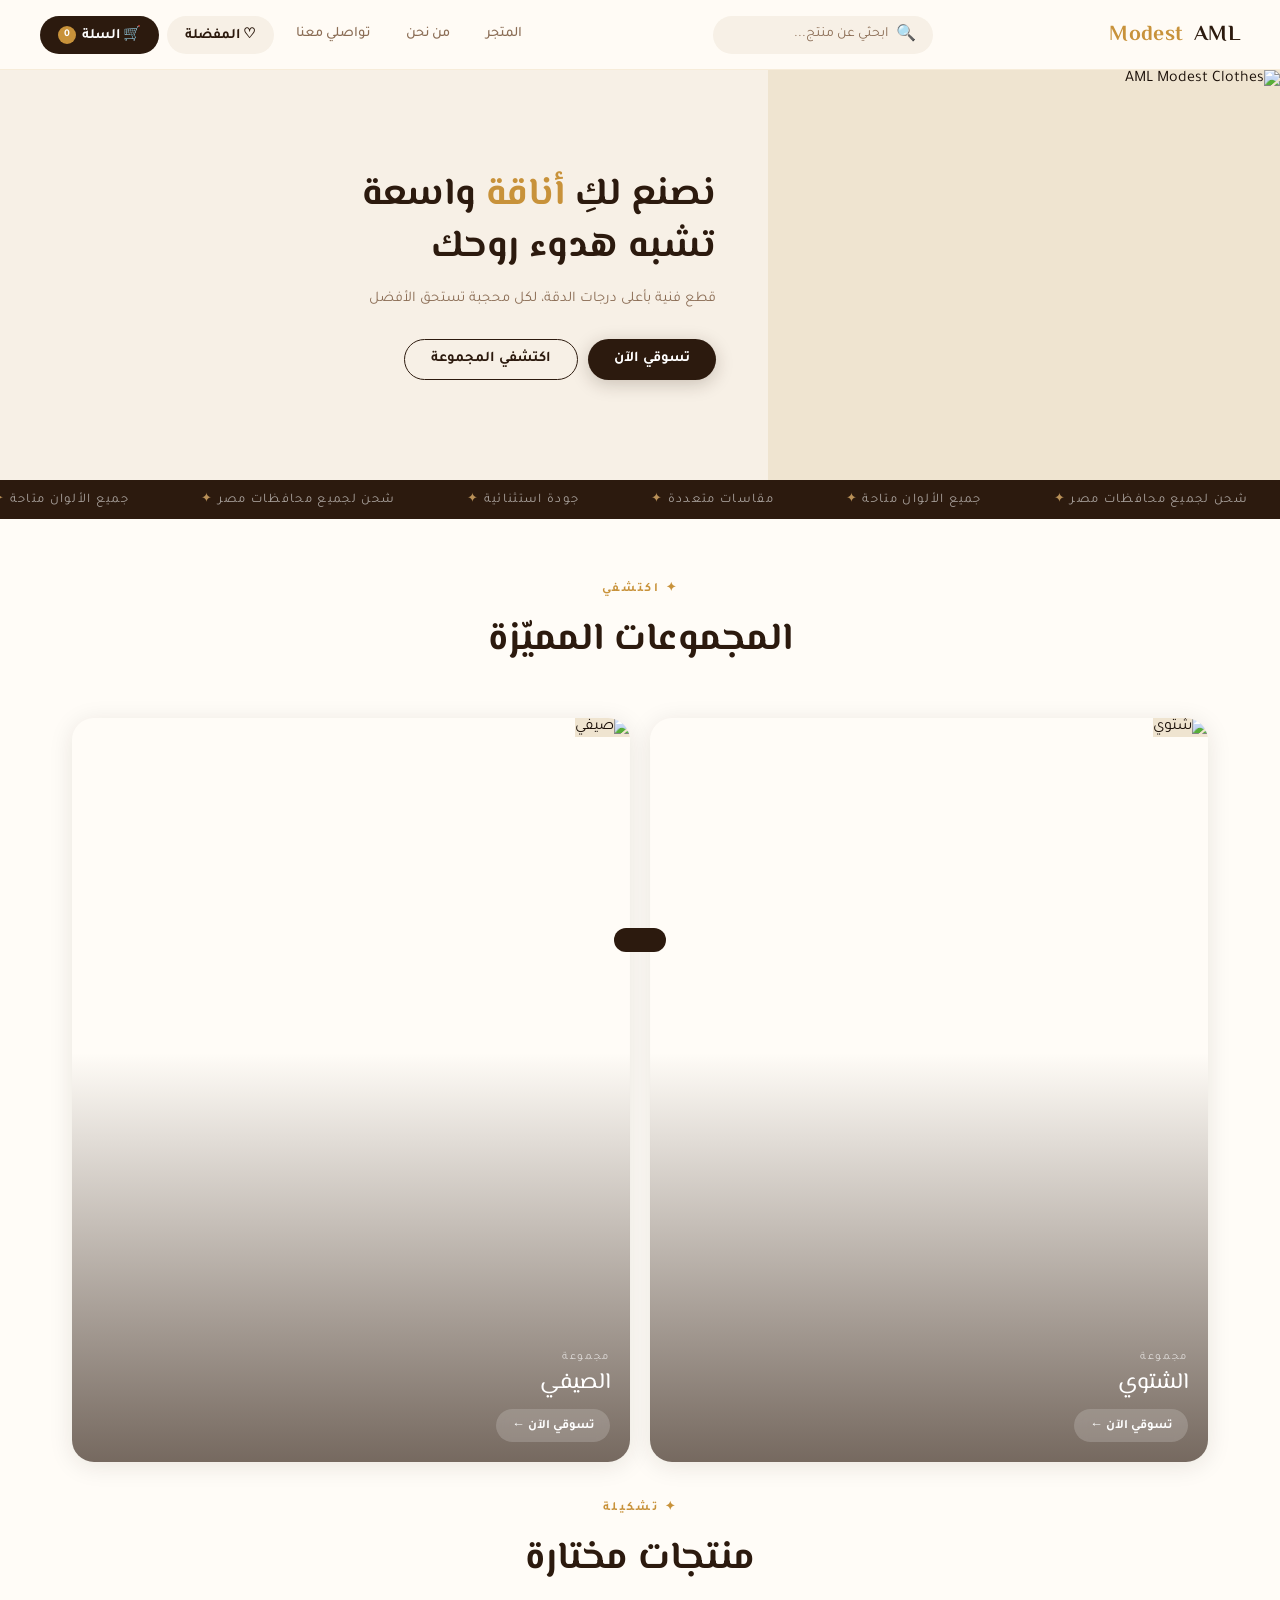
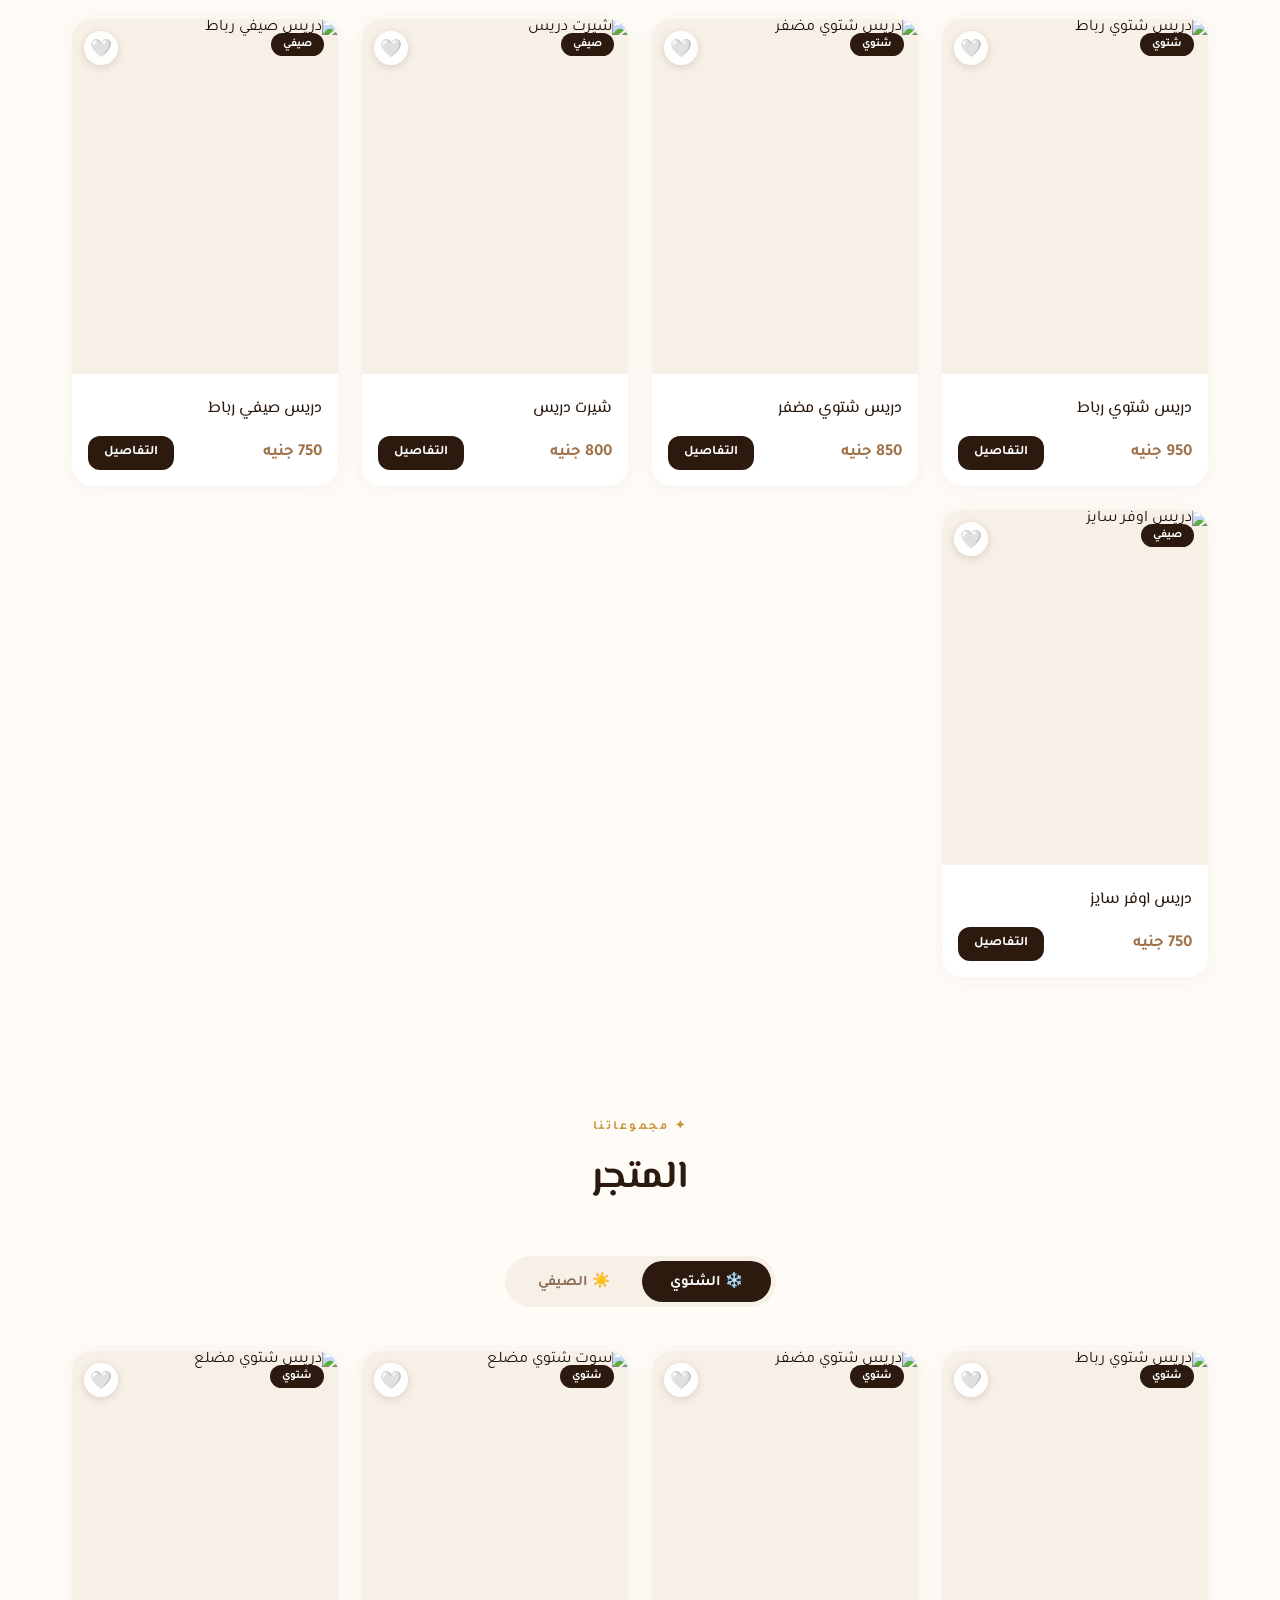
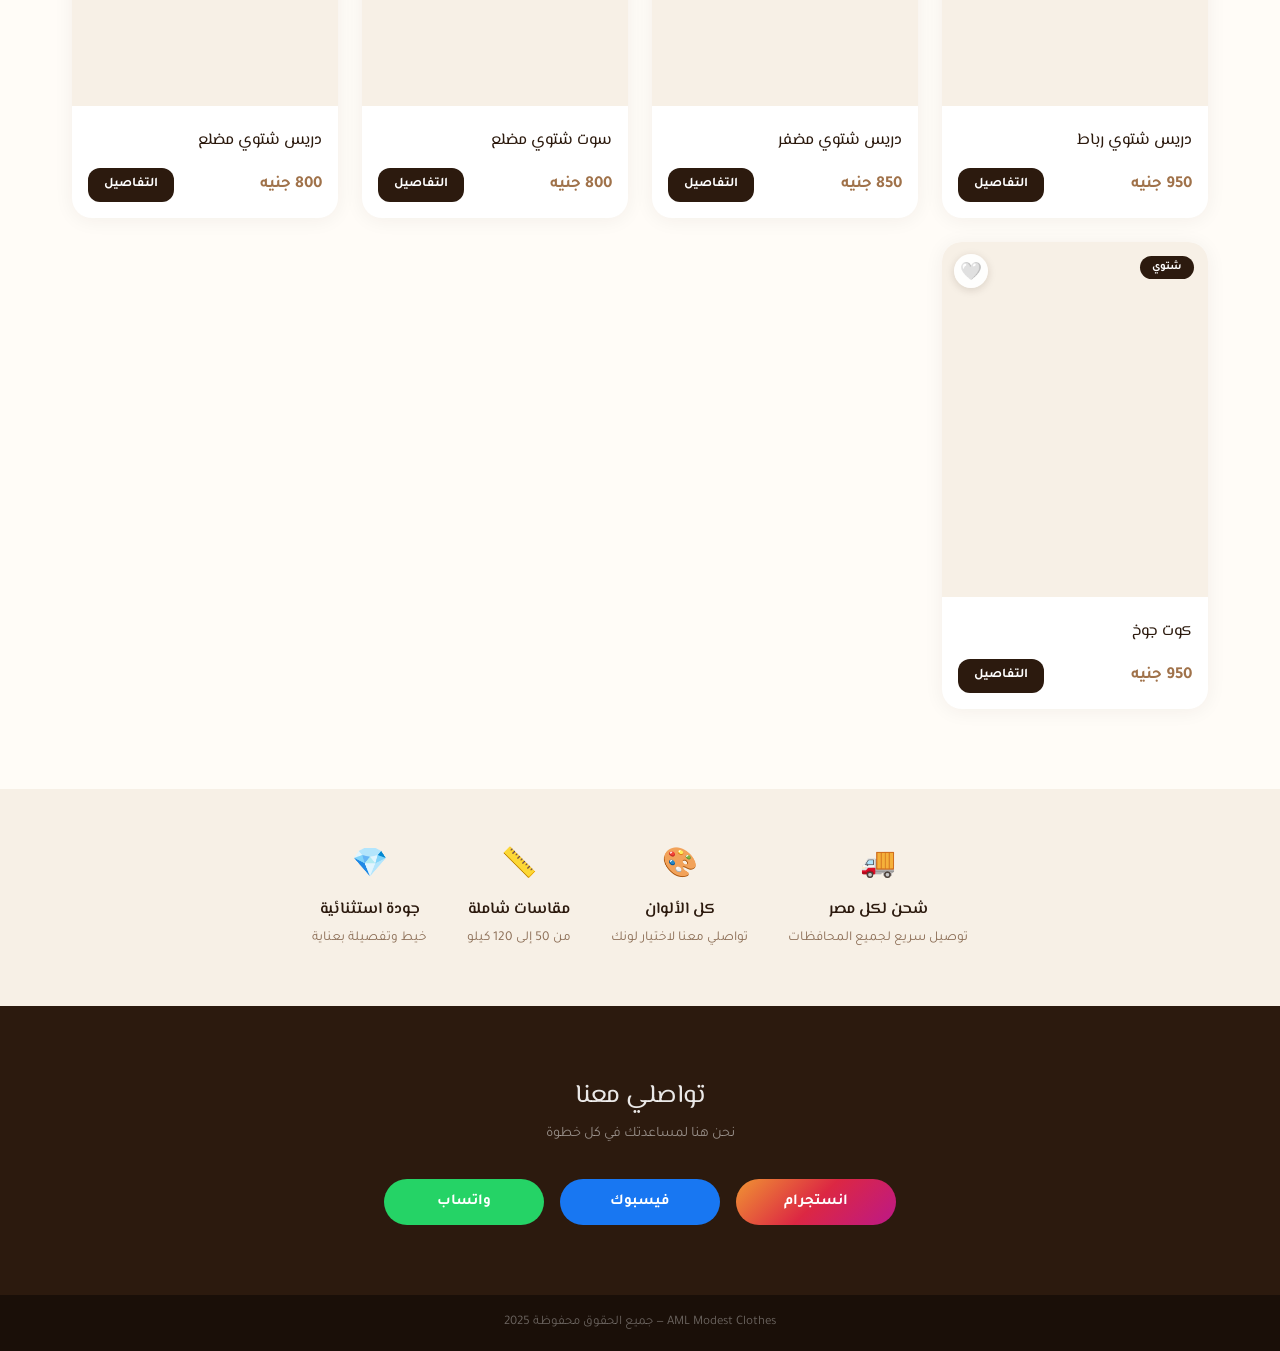
==== amlmodestclothes (6).html @ 3074b06a "Add search bar and dropdown functionality" ====
<!DOCTYPE html>
<html lang="ar" dir="rtl">
<head>
<meta charset="UTF-8">
<meta name="viewport" content="width=device-width, initial-scale=1.0">
<title>AML Modest Clothes</title>
<link rel="icon" type="image/png" href="https://drive.google.com/thumbnail?id=1NK3poi7l0jqFSfhk8sig490geYi3ak5J&sz=w64">
<link rel="preconnect" href="https://fonts.googleapis.com">
<link rel="preconnect" href="https://fonts.gstatic.com" crossorigin>
<link href="https://fonts.googleapis.com/css2?family=El+Messiri:wght@400;600;700&family=Tajawal:wght@300;400;500;700&display=swap" rel="stylesheet">
<style>
*{margin:0;padding:0;box-sizing:border-box}
:root{
  --sand:#F7F0E6;--sand2:#EFE4D0;--espresso:#2C1A0E;--coffee:#5C3A1E;--latte:#A0724A;--cream:#FFFCF7;
  --gold:#C8923A;--gold-light:#E8B870;--text:#1A0F08;--muted:#8B6D55;
}
html{scroll-behavior:smooth;font-size:16px}
body{font-family:'Tajawal',sans-serif;background:var(--cream);color:var(--text);overflow-x:hidden}

/* NAV */
nav{
  position:fixed;top:0;left:0;right:0;z-index:1000;
  display:flex;align-items:center;justify-content:space-between;
  padding:0 40px;height:70px;
  background:rgba(255,252,247,0.92);
  backdrop-filter:blur(16px);
  border-bottom:1px solid rgba(200,146,58,0.15);
  transition:all .3s;
}
.nav-logo{
  font-family:'El Messiri',sans-serif;font-size:1.35rem;font-weight:700;
  color:var(--espresso);letter-spacing:0.02em;cursor:pointer;
  display:flex;align-items:center;gap:10px;text-decoration:none;
}
.nav-logo span{color:var(--gold)}
.nav-links{display:flex;align-items:center;gap:8px}
.nav-link{
  background:none;border:none;font-family:'Tajawal',sans-serif;font-size:.9rem;
  color:var(--muted);padding:8px 14px;border-radius:30px;cursor:pointer;
  transition:all .25s;font-weight:500;
}
.nav-link:hover{background:var(--sand);color:var(--espresso)}
.nav-cart{
  display:flex;align-items:center;gap:6px;
  background:var(--espresso);color:white;
  border:none;padding:9px 18px;border-radius:30px;
  font-family:'Tajawal',sans-serif;font-size:.9rem;font-weight:600;cursor:pointer;
  transition:all .25s;position:relative;
}
.nav-cart:hover{background:var(--coffee)}
.cart-badge{
  background:var(--gold);color:white;
  width:18px;height:18px;border-radius:50%;
  font-size:.65rem;font-weight:700;
  display:flex;align-items:center;justify-content:center;
}

/* SEARCH BAR */
.nav-search{
  display:flex;align-items:center;
  background:var(--sand);
  border:1.5px solid transparent;
  border-radius:30px;
  padding:0 16px;
  height:38px;
  gap:8px;
  transition:all .25s;
  flex:0 0 220px;
}
.nav-search:focus-within{
  border-color:var(--latte);
  background:white;
  box-shadow:0 2px 12px rgba(44,26,14,.08);
}
.nav-search input{
  border:none;background:transparent;
  font-family:'Tajawal',sans-serif;font-size:.88rem;
  color:var(--text);outline:none;width:100%;
  direction:rtl;
}
.nav-search input::placeholder{color:var(--muted)}
.nav-search-icon{color:var(--muted);font-size:1rem;flex-shrink:0;cursor:pointer;transition:color .2s}
.nav-search:focus-within .nav-search-icon{color:var(--latte)}
.nav-search-clear{
  background:none;border:none;cursor:pointer;
  color:var(--muted);font-size:.85rem;padding:0;
  display:none;flex-shrink:0;
}
.nav-search-clear.show{display:block}

/* SEARCH RESULTS DROPDOWN */
.search-dropdown{
  position:fixed;
  top:70px;left:50%;
  transform:translateX(-50%);
  width:min(480px,90vw);
  background:white;
  border-radius:18px;
  box-shadow:0 8px 32px rgba(44,26,14,.15);
  z-index:999;
  overflow:hidden;
  display:none;
  border:1px solid var(--sand2);
}
.search-dropdown.show{display:block;animation:fadeUp .2s ease}
.search-results-list{max-height:360px;overflow-y:auto}
.search-result-item{
  display:flex;align-items:center;gap:14px;
  padding:12px 18px;cursor:pointer;
  transition:background .2s;border-bottom:1px solid var(--sand);
}
.search-result-item:last-child{border-bottom:none}
.search-result-item:hover{background:var(--sand)}
.search-result-img{
  width:48px;height:64px;object-fit:cover;
  border-radius:8px;flex-shrink:0;
  background:var(--sand2);
}
.search-result-name{font-weight:600;font-size:.9rem;color:var(--espresso);margin-bottom:3px}
.search-result-price{font-size:.82rem;color:var(--latte);font-weight:700}
.search-result-badge{font-size:.72rem;color:var(--muted)}
.search-no-results{
  padding:28px;text-align:center;
  color:var(--muted);font-size:.9rem;
}
.search-backdrop{
  position:fixed;inset:0;z-index:998;
  display:none;
}
.search-backdrop.show{display:block}

/* HERO */
.hero{
  padding-top:70px;
  display:grid;
  grid-template-columns:2fr 3fr;
  min-height:480px;
  position:relative;
  overflow:hidden;
  background:var(--sand);
}
.hero-overlay{display:none}
.hero-img-col{
  overflow:hidden;
}
.hero-img-col img{
  width:100%;
  height:100%;
  object-fit:cover;
  object-position:center 15%;
  display:block;
}
.hero-content{
  padding:44px 52px 44px 28px;
  display:flex;
  flex-direction:column;
  align-items:flex-start;
  justify-content:center;
}
.hero-label{display:none}
.hero-title{
  font-family:'El Messiri',sans-serif;
  font-size:clamp(1.6rem,3vw,2.7rem);
  color:var(--espresso);
  line-height:1.35;
  margin:0 0 14px;
  animation:fadeUp .9s ease .1s both;
  text-align:right;
}
.hero-title em{font-style:normal;color:var(--gold)}
.hero-sub{
  color:var(--muted);
  font-size:.92rem;
  margin:0 0 26px;
  line-height:1.75;
  animation:fadeUp 1s ease .2s both;
  text-align:right;
}
.hero-cta{
  display:flex;
  gap:10px;
  flex-wrap:wrap;
  animation:fadeUp 1s ease .3s both;
}
.btn-primary{
  background:var(--espresso);color:white;
  border:none;padding:11px 26px;border-radius:40px;
  font-family:'Tajawal',sans-serif;font-size:.92rem;font-weight:700;
  cursor:pointer;transition:all .3s;
  box-shadow:0 4px 18px rgba(44,26,14,.22);
}
.btn-primary:hover{background:var(--coffee);transform:translateY(-2px)}
.btn-outline{
  background:transparent;color:var(--espresso);
  border:1.5px solid var(--espresso);
  padding:11px 26px;border-radius:40px;
  font-family:'Tajawal',sans-serif;font-size:.92rem;font-weight:600;
  cursor:pointer;transition:all .3s;
}
.btn-outline:hover{background:var(--sand2);transform:translateY(-2px)}
.hero-stats{display:none}

/* MARQUEE */
.marquee-bar{
  background:var(--espresso);color:rgba(255,255,255,.8);
  padding:10px 0;font-size:.82rem;letter-spacing:.1em;overflow:hidden;
}
.marquee-track{display:flex;gap:0;white-space:nowrap;animation:marquee 22s linear infinite}
.marquee-item{padding:0 32px;opacity:.75}
.marquee-item span{color:var(--gold-light);margin-left:8px}
@keyframes marquee{from{transform:translateX(0)}to{transform:translateX(-50%)}}

/* SHOP SECTION */
.shop-section{max-width:1200px;margin:0 auto;padding:80px 32px}
.section-header{margin-bottom:48px;text-align:center}
.section-eyebrow{
  font-size:.78rem;letter-spacing:.2em;text-transform:uppercase;
  color:var(--gold);font-weight:600;margin-bottom:14px;display:block;
}
.section-title{
  font-family:'El Messiri',sans-serif;font-size:clamp(1.6rem,3vw,2.4rem);
  color:var(--espresso);
}

/* TABS */
.tabs-wrap{display:flex;justify-content:center;margin-bottom:44px}
.tabs{
  display:flex;background:var(--sand);border-radius:40px;
  padding:5px;gap:4px;
}
.tab-btn{
  padding:10px 28px;border:none;cursor:pointer;
  font-family:'Tajawal',sans-serif;font-size:.92rem;font-weight:600;
  background:transparent;color:var(--muted);
  border-radius:34px;transition:all .28s;
}
.tab-btn.active{background:var(--espresso);color:white}
.tab-btn:hover:not(.active){background:rgba(92,58,30,.1);color:var(--espresso)}
.tab-panel{display:none}
.tab-panel.active{display:block;animation:fadeUp .4s ease}

/* PRODUCT GRID */
.products-grid{display:grid;grid-template-columns:repeat(auto-fill,minmax(230px,1fr));gap:24px}

/* CARD */
.product-card{
  background:white;border-radius:20px;overflow:hidden;
  box-shadow:0 2px 20px rgba(44,26,14,.06);
  transition:all .35s;cursor:pointer;position:relative;
}
.product-card:hover{transform:translateY(-8px);box-shadow:0 16px 40px rgba(44,26,14,.14)}
.card-img-wrap{
  aspect-ratio:3/4;overflow:hidden;
  background:var(--sand);position:relative;
}
.card-img-wrap img{width:100%;height:100%;object-fit:cover;transition:transform .5s}
.product-card:hover .card-img-wrap img{transform:scale(1.06)}
.card-badge{
  position:absolute;top:14px;right:14px;
  background:var(--espresso);color:white;
  font-size:.7rem;padding:5px 12px;border-radius:20px;font-weight:600;
}
.wishlist-btn{
  position:absolute;top:12px;left:12px;
  width:34px;height:34px;border-radius:50%;
  background:rgba(255,255,255,.92);border:none;cursor:pointer;
  display:flex;align-items:center;justify-content:center;
  font-size:1.1rem;transition:all .2s;
  box-shadow:0 2px 8px rgba(44,26,14,.15);
}
.wishlist-btn:hover{background:white;transform:scale(1.12)}
.wishlist-btn.saved{background:#fff0f0;color:#e74c3c}
.wishlist-btn.saved::after{content:'❤️'}
.wishlist-btn:not(.saved)::after{content:'🤍'}
.card-body{padding:16px}
.card-name{
  font-family:'El Messiri',sans-serif;font-size:1rem;
  color:var(--espresso);margin-bottom:8px;min-height:2.4rem;
  display:flex;align-items:center;
}
.card-footer{display:flex;align-items:center;justify-content:space-between;margin-top:6px}
.card-price{font-weight:700;color:var(--latte);font-size:1.05rem}
.card-action{
  background:var(--espresso);color:white;border:none;
  padding:9px 16px;border-radius:12px;
  font-family:'Tajawal',sans-serif;font-size:.82rem;font-weight:600;
  cursor:pointer;transition:all .25s;
}
.card-action:hover{background:var(--coffee)}

/* FEATURE STRIP */
.features-strip{
  background:var(--sand);padding:56px 32px;
  display:flex;justify-content:center;flex-wrap:wrap;gap:40px;
}
.feature-item{text-align:center;max-width:200px}
.feature-icon{font-size:1.8rem;margin-bottom:12px}
.feature-name{
  font-family:'El Messiri',sans-serif;color:var(--espresso);
  font-size:1rem;margin-bottom:6px;font-weight:600;
}
.feature-desc{color:var(--muted);font-size:.85rem;line-height:1.6}

/* ABOUT */
.about-section{
  max-width:800px;margin:0 auto;padding:80px 32px;text-align:center;
}
.about-quote{
  font-family:'El Messiri',sans-serif;
  font-size:clamp(1.2rem,2.5vw,1.8rem);
  color:var(--espresso);line-height:1.7;
  margin-bottom:28px;
}
.about-quote em{color:var(--gold);font-style:normal}
.about-body{color:var(--muted);line-height:2;font-size:1rem;max-width:640px;margin:0 auto}

/* SOCIAL */
.social-section{
  background:var(--espresso);padding:70px 32px;text-align:center;
}
.social-title{
  font-family:'El Messiri',sans-serif;color:rgba(255,255,255,.9);
  font-size:1.6rem;margin-bottom:10px;
}
.social-sub{color:rgba(255,255,255,.5);font-size:.9rem;margin-bottom:36px}
.social-btns{display:flex;justify-content:center;gap:16px;flex-wrap:wrap}
.social-btn{
  display:flex;align-items:center;gap:10px;
  padding:14px 28px;border-radius:40px;
  text-decoration:none;font-family:'Tajawal',sans-serif;
  font-weight:600;font-size:.95rem;transition:all .28s;
  min-width:160px;justify-content:center;
}
.social-btn:hover{transform:translateY(-3px)}
.social-btn.ig{background:linear-gradient(135deg,#f09433,#dc2743,#bc1888);color:white}
.social-btn.fb{background:#1877F2;color:white}
.social-btn.wa{background:#25D366;color:white}
.social-btn img{width:24px;height:24px;border-radius:4px}

/* FOOTER */
footer{
  background:#1A0F08;color:rgba(255,255,255,.35);
  text-align:center;padding:20px;font-size:.82rem;
}

/* CART DRAWER */
.backdrop{
  position:fixed;inset:0;background:rgba(26,15,8,.45);
  z-index:1200;opacity:0;pointer-events:none;transition:opacity .3s;
}
.backdrop.open{opacity:1;pointer-events:all}
.cart-drawer{
  position:fixed;top:0;left:0;
  width:min(400px,100vw);height:100%;
  background:var(--cream);z-index:1300;
  transform:translateX(-100%);transition:transform .36s cubic-bezier(.4,0,.2,1);
  display:flex;flex-direction:column;
}
.cart-drawer.open{transform:translateX(0)}
.cart-head{
  padding:20px 22px 16px;
  border-bottom:1px solid var(--sand2);
  display:flex;align-items:center;justify-content:space-between;
}
.cart-head-title{font-family:'El Messiri',sans-serif;font-size:1.25rem;color:var(--espresso)}
.close-x{
  width:36px;height:36px;border-radius:50%;background:var(--sand);
  border:none;cursor:pointer;display:flex;align-items:center;justify-content:center;
  font-size:1.1rem;color:var(--muted);transition:background .2s;
}
.close-x:hover{background:var(--sand2)}
.cart-items-wrap{flex:1;overflow-y:auto;padding:16px 22px;display:flex;flex-direction:column;gap:14px}
.cart-empty-msg{text-align:center;color:var(--muted);padding:48px 0;font-size:.95rem}
.cart-item{display:flex;gap:12px;background:var(--sand);border-radius:14px;padding:12px;position:relative}
.cart-item img{width:62px;height:82px;object-fit:cover;border-radius:10px;flex-shrink:0}
.cart-item-name{font-size:.9rem;font-weight:600;color:var(--espresso);padding-left:18px}
.cart-item-size{font-size:.76rem;color:var(--muted);margin:3px 0}
.cart-item-price{font-size:.88rem;color:var(--latte);font-weight:700}
.qty-row{display:flex;align-items:center;gap:10px;margin-top:8px}
.q-btn{
  width:28px;height:28px;border-radius:8px;
  background:white;border:1px solid var(--sand2);
  cursor:pointer;font-size:1rem;font-weight:700;
  display:flex;align-items:center;justify-content:center;
  color:var(--espresso);transition:background .2s;
}
.q-btn:hover{background:var(--sand2)}
.rm-btn{
  position:absolute;top:10px;left:10px;
  background:none;border:none;cursor:pointer;
  color:var(--muted);font-size:1rem;padding:4px;
  transition:color .2s;
}
.rm-btn:hover{color:#c0392b}
.cart-foot{padding:20px 22px;border-top:1px solid var(--sand2);background:var(--cream)}
.cart-total-row{display:flex;justify-content:space-between;font-weight:700;font-size:1.05rem;color:var(--espresso);margin-bottom:14px}
.checkout-btn{
  width:100%;padding:14px;background:var(--espresso);color:white;
  border:none;border-radius:14px;font-family:'Tajawal',sans-serif;
  font-size:1rem;font-weight:700;cursor:pointer;transition:background .25s;
}
.checkout-btn:hover{background:var(--coffee)}

/* WISHLIST NAV BTN */
.nav-wish{
  display:flex;align-items:center;gap:6px;
  background:var(--sand);color:var(--espresso);
  border:none;padding:9px 18px;border-radius:30px;
  font-family:'Tajawal',sans-serif;font-size:.9rem;font-weight:600;cursor:pointer;
  transition:all .25s;position:relative;
}
.nav-wish:hover{background:var(--sand2)}
.wish-badge{
  background:#e74c3c;color:white;
  width:18px;height:18px;border-radius:50%;
  font-size:.65rem;font-weight:700;
  display:flex;align-items:center;justify-content:center;
  display:none;
}
.wish-badge.show{display:flex}

/* WISHLIST DRAWER */
.wish-drawer{
  position:fixed;top:0;right:0;
  width:min(400px,100vw);height:100%;
  background:var(--cream);z-index:1300;
  transform:translateX(100%);transition:transform .36s cubic-bezier(.4,0,.2,1);
  display:flex;flex-direction:column;
}
.wish-drawer.open{transform:translateX(0)}
.wish-head{
  padding:20px 22px 16px;
  border-bottom:1px solid var(--sand2);
  display:flex;align-items:center;justify-content:space-between;
}
.wish-head-title{font-family:'El Messiri',sans-serif;font-size:1.25rem;color:var(--espresso)}
.wish-items-wrap{flex:1;overflow-y:auto;padding:16px 22px;display:flex;flex-direction:column;gap:14px}
.wish-empty-msg{text-align:center;color:var(--muted);padding:48px 0;font-size:.95rem}
.wish-item{display:flex;gap:12px;background:var(--sand);border-radius:14px;padding:12px;position:relative;align-items:center}
.wish-item img{width:62px;height:82px;object-fit:cover;border-radius:10px;flex-shrink:0}
.wish-item-name{font-size:.9rem;font-weight:600;color:var(--espresso);margin-bottom:4px}
.wish-item-price{font-size:.88rem;color:var(--latte);font-weight:700;margin-bottom:8px}
.wish-item-add{
  background:var(--espresso);color:white;border:none;
  padding:7px 14px;border-radius:10px;
  font-family:'Tajawal',sans-serif;font-size:.8rem;font-weight:600;cursor:pointer;
  transition:background .2s;
}
.wish-item-add:hover{background:var(--coffee)}
.wish-rm{
  position:absolute;top:10px;left:10px;
  background:none;border:none;cursor:pointer;
  color:var(--muted);font-size:1rem;padding:4px;transition:color .2s;
}
.wish-rm:hover{color:#c0392b}

/* DETAIL PAGE */
.detail-page{background:var(--cream);min-height:100vh;padding-top:70px}
.detail-back{
  display:inline-flex;align-items:center;gap:6px;
  margin:24px 32px 0;
  background:var(--sand);border:none;cursor:pointer;
  color:var(--espresso);font-family:'Tajawal',sans-serif;
  font-size:.92rem;font-weight:600;padding:10px 20px;
  border-radius:24px;transition:background .2s;
}
.detail-back:hover{background:var(--sand2)}
.detail-body{
  max-width:980px;margin:0 auto;
  padding:30px 32px 60px;
  display:grid;grid-template-columns:1fr 1fr;gap:50px;align-items:start;
}
.detail-img{
  aspect-ratio:3/4;border-radius:24px;overflow:hidden;
  background:var(--sand);box-shadow:0 8px 40px rgba(44,26,14,.12);
}
.detail-img img{width:100%;height:100%;object-fit:cover}
.detail-name{font-family:'El Messiri',sans-serif;font-size:2rem;color:var(--espresso);margin-bottom:8px}
.detail-price{font-size:1.5rem;font-weight:700;color:var(--latte);margin-bottom:28px}
.detail-label{font-family:'El Messiri',sans-serif;font-size:.95rem;color:var(--espresso);margin-bottom:12px;padding-bottom:8px;border-bottom:1px solid var(--sand2)}
.sizes-row{display:flex;gap:10px;flex-wrap:wrap;margin-bottom:20px}
.size-btn{
  flex:1;min-width:95px;background:white;border:2px solid var(--sand2);
  border-radius:14px;padding:12px 10px;cursor:pointer;
  font-family:'Tajawal',sans-serif;transition:all .25s;text-align:center;
}
.size-btn:hover{border-color:var(--latte);background:var(--sand)}
.size-btn.selected{border-color:var(--espresso);background:var(--sand)}
.size-tag{
  display:block;font-weight:700;font-size:.88rem;color:var(--espresso);
  background:var(--sand);border-radius:8px;padding:4px 10px;margin-bottom:6px;
  transition:all .2s;
}
.size-btn.selected .size-tag{background:var(--espresso);color:white}
.size-desc{font-size:.78rem;color:var(--muted)}
.colors-note{background:var(--sand);border-radius:14px;padding:16px;color:var(--muted);font-size:.9rem;line-height:1.7;margin-bottom:20px}
.colors-note a{color:var(--latte);font-weight:600;text-decoration:none}
.add-btn{
  width:100%;padding:15px;background:var(--espresso);color:white;
  border:none;border-radius:16px;font-family:'Tajawal',sans-serif;
  font-size:1.05rem;font-weight:700;cursor:pointer;transition:all .3s;
}
.add-btn:hover{background:var(--coffee);transform:translateY(-2px)}
.size-req{color:#c0392b;font-size:.82rem;margin-top:-12px;margin-bottom:14px;display:none}
.size-req.show{display:block}

/* MODALS */
.modal-bg{
  position:fixed;inset:0;background:rgba(26,15,8,.55);
  z-index:1400;display:flex;align-items:center;justify-content:center;
  opacity:0;pointer-events:none;transition:opacity .3s;
}
.modal-bg.open{opacity:1;pointer-events:all}
.modal-box{
  background:var(--cream);border-radius:24px;padding:30px 26px;
  width:min(440px,92vw);max-height:90vh;overflow-y:auto;
  transform:translateY(24px);transition:transform .3s;text-align:center;
}
.modal-bg.open .modal-box{transform:translateY(0)}
.modal-title{font-family:'El Messiri',sans-serif;font-size:1.35rem;color:var(--espresso);margin-bottom:6px}
.modal-sub{color:var(--muted);font-size:.87rem;margin-bottom:22px}
.field-group{display:flex;flex-direction:column;gap:4px;text-align:right;margin-bottom:12px}
.field-label{font-size:.85rem;font-weight:600;color:var(--text)}
.req{color:#c0392b}
.opt{color:var(--muted);font-weight:400;font-size:.76rem}
.field-input{
  padding:10px 14px;border:1.5px solid var(--sand2);
  border-radius:12px;font-family:'Tajawal',sans-serif;
  font-size:.93rem;color:var(--text);background:white;
  outline:none;transition:border-color .2s;width:100%;
}
.field-input:focus{border-color:var(--latte)}
.field-input.err{border-color:#c0392b}
.field-err{color:#c0392b;font-size:.75rem;display:none}
.field-err.show{display:block}
.field-textarea{resize:vertical;min-height:68px}
.next-btn,.platform-btn{
  width:100%;padding:13px;background:var(--espresso);color:white;
  border:none;border-radius:13px;font-family:'Tajawal',sans-serif;
  font-size:.95rem;font-weight:700;cursor:pointer;transition:background .25s;margin-top:8px;
}
.next-btn:hover,.platform-btn:hover{background:var(--coffee)}
.back-btn{
  background:none;border:none;color:var(--latte);cursor:pointer;
  font-family:'Tajawal',sans-serif;font-size:.88rem;font-weight:600;
  padding:0 0 12px;display:flex;align-items:center;gap:4px;
}
.cancel-btn{
  background:none;border:none;color:var(--muted);cursor:pointer;
  font-family:'Tajawal',sans-serif;font-size:.88rem;padding:6px;margin-top:10px;
  display:block;margin-left:auto;margin-right:auto;
}
.platform-btn{
  display:flex;align-items:center;gap:14px;
  text-align:right;padding:15px 18px;border-radius:16px;
  margin-bottom:12px;
}
.platform-btn.wa{background:#25D366}
.platform-btn.ig{background:linear-gradient(135deg,#f09433,#e6683c,#dc2743,#cc2366,#bc1888)}
.platform-btn img{width:30px;height:30px;border-radius:6px;flex-shrink:0}
.platform-btn-label{font-size:1rem;font-weight:700}
.platform-btn-desc{font-size:.7rem;opacity:.88;font-weight:400}

/* SUCCESS */
.success-screen{
  position:fixed;inset:0;background:rgba(44,26,14,.88);
  z-index:1500;display:flex;align-items:center;justify-content:center;
  opacity:0;pointer-events:none;transition:opacity .4s;
}
.success-screen.show{opacity:1;pointer-events:all}
.success-card{
  background:var(--cream);border-radius:24px;
  padding:44px 32px;max-width:420px;width:90%;text-align:center;
}
.success-card h2{
  font-family:'El Messiri',sans-serif;font-size:1.3rem;
  color:var(--espresso);line-height:1.7;margin-bottom:16px;
}
.success-prog{height:4px;background:var(--sand2);border-radius:4px;overflow:hidden}
.success-fill{height:100%;background:var(--espresso);animation:shrink 5s linear forwards}
@keyframes shrink{from{width:100%}to{width:0}}

/* SIZE WARN */
.size-warn-box{max-width:320px;padding:34px 24px}

/* TOAST */
.toast{
  position:fixed;bottom:28px;left:50%;
  transform:translateX(-50%) translateY(80px);
  background:var(--espresso);color:white;
  padding:12px 26px;border-radius:40px;font-size:.88rem;
  z-index:2000;transition:transform .3s;white-space:nowrap;
}
.toast.show{transform:translateX(-50%) translateY(0)}

/* IG MODAL */
.ig-confirm{max-width:380px;padding:32px 24px}
.ig-go-btn{
  display:flex;align-items:center;justify-content:center;gap:10px;
  padding:14px 20px;margin-bottom:10px;
  background:linear-gradient(135deg,#f09433,#e6683c,#dc2743,#cc2366,#bc1888);
  color:white;border-radius:16px;text-decoration:none;
  font-family:'Tajawal',sans-serif;font-weight:700;font-size:.98rem;
}
.ig-go-btn img{width:24px;height:24px;border-radius:4px}

/* FEATURED COLLECTIONS */
.featured-section{max-width:1200px;margin:0 auto;padding:60px 32px 36px}
.featured-grid{display:grid;grid-template-columns:1fr 1fr;gap:20px;margin-top:30px}
.feat-card{
  position:relative;border-radius:22px;overflow:hidden;
  aspect-ratio:3/4;cursor:pointer;
  box-shadow:0 4px 24px rgba(44,26,14,.10);
  transition:transform .35s,box-shadow .35s;
}
.feat-card:hover{transform:translateY(-6px);box-shadow:0 14px 40px rgba(44,26,14,.18)}
.feat-card img{width:100%;height:100%;object-fit:cover;object-position:top;transition:transform .5s}
.feat-card:hover img{transform:scale(1.04)}
.feat-card-overlay{
  position:absolute;inset:0;
  background:linear-gradient(to top,rgba(44,26,14,.65) 0%,transparent 55%);
}
.feat-card-body{position:absolute;bottom:0;right:0;left:0;padding:20px 20px}
.feat-card-sub{font-size:.7rem;letter-spacing:.15em;text-transform:uppercase;color:rgba(255,255,255,.7);margin-bottom:4px}
.feat-card-name{font-family:'El Messiri',sans-serif;font-size:1.4rem;color:white;margin-bottom:12px;line-height:1.3}
.feat-card-btn{
  display:inline-flex;align-items:center;gap:6px;
  background:rgba(255,255,255,.18);color:white;
  padding:7px 16px;border-radius:30px;
  font-family:'Tajawal',sans-serif;font-size:.8rem;font-weight:600;
  cursor:pointer;transition:background .25s;backdrop-filter:blur(6px);border:none;
}
.feat-card-btn:hover{background:rgba(255,255,255,.32)}

/* MIXED PRODUCTS STRIP */
.mixed-section{max-width:1200px;margin:0 auto;padding:0 32px 60px}

/* SIZES — vertical, bigger font */
.sizes-row{display:flex;flex-direction:column;gap:10px;margin-bottom:20px}
.size-btn{
  width:100%;background:white;border:2px solid var(--sand2);
  border-radius:14px;padding:14px 18px;cursor:pointer;
  font-family:'Tajawal',sans-serif;transition:all .25s;
  display:flex;align-items:center;gap:16px;
}
.size-btn:hover{border-color:var(--latte);background:var(--sand)}
.size-btn.selected{border-color:var(--espresso);background:var(--sand)}
.size-tag{
  font-weight:700;font-size:1rem;color:var(--espresso);
  background:var(--sand);border-radius:8px;padding:5px 14px;
  transition:all .2s;white-space:nowrap;flex-shrink:0;
}
.size-btn.selected .size-tag{background:var(--espresso);color:white}
.size-desc{font-size:.9rem;color:var(--muted)}

/* ANIMATIONS */
@keyframes fadeUp{from{opacity:0;transform:translateY(20px)}to{opacity:1;transform:translateY(0)}}

/* RESPONSIVE */
@media(max-width:700px){
  /* NAV */
  nav{padding:0 14px;height:60px}
  .nav-logo{font-size:1.1rem}
  .nav-logo img{height:30px}
  nav .nav-link:not(.nav-cart):not(.nav-wish){display:none}
  .nav-wish{padding:7px 12px;font-size:.82rem}
  .nav-cart{padding:7px 12px;font-size:.82rem}
  .nav-search{flex:0 0 130px;height:34px;padding:0 10px}
  .nav-search input{font-size:.82rem}
  .search-dropdown{top:60px}

  /* HERO mobile */
  .hero{
    grid-template-columns:4fr 5fr;
    min-height:180px;
    padding-top:60px;
  }
  .hero-content{
    padding:14px 16px 14px 8px;
  }
  .hero-title{font-size:1rem;margin-bottom:6px}
  .hero-sub{font-size:.75rem;margin-bottom:10px}
  .hero-cta{flex-direction:column;gap:6px}
  .btn-primary,.btn-outline{padding:8px 12px;font-size:.78rem;width:100%;text-align:center}

  /* FEATURED */
  .featured-section{padding:40px 14px 24px}
  .featured-grid{grid-template-columns:1fr 1fr;gap:10px}
  .feat-card{aspect-ratio:3/4;border-radius:14px}
  .feat-card-name{font-size:1rem;margin-bottom:6px}
  .feat-card-body{padding:12px 12px}
  .feat-card-btn{padding:6px 12px;font-size:.75rem}

  /* MIXED + SHOP */
  .mixed-section{padding:0 14px 40px}
  .shop-section{padding:40px 14px}
  .products-grid{grid-template-columns:repeat(2,1fr);gap:10px}
  .product-card{border-radius:14px}
  .card-body{padding:10px}
  .card-name{font-size:.88rem;min-height:2rem}
  .card-price{font-size:.88rem}
  .card-action{padding:7px 10px;font-size:.78rem;border-radius:10px}

  /* SECTIONS */
  .section-header{margin-bottom:28px}
  .section-title{font-size:1.4rem}
  .tabs-wrap{margin-bottom:28px}
  .tab-btn{padding:9px 18px;font-size:.85rem}

  /* FEATURES STRIP */
  .features-strip{padding:32px 16px;gap:24px;display:grid;grid-template-columns:1fr 1fr}
  .feature-item{max-width:none}

  /* DETAIL PAGE */
  .detail-body{grid-template-columns:1fr;gap:22px;padding:16px 14px 40px}
  .detail-back{margin:16px 14px 0;font-size:.85rem}
  .detail-name{font-size:1.5rem}
  .detail-price{font-size:1.2rem;margin-bottom:20px}
  .size-tag{font-size:.9rem}
  .size-desc{font-size:.82rem}

  /* SOCIAL */
  .social-section{padding:50px 16px}
  .social-btns{flex-direction:column;align-items:center}
  .social-btn{width:100%;max-width:270px}

  /* ABOUT */
  .about-section{padding:40px 16px}
  .about-box{padding:24px 18px}
}

/* PAGE SYSTEM */
.page{display:none}
.page.active{display:block;animation:fadeUp .35s ease}
</style>
</head>
<body>

<nav id="navbar">
  <a class="nav-logo" onclick="goHome()" style="cursor:pointer">
    <img src="https://drive.google.com/thumbnail?id=1NK3poi7l0jqFSfhk8sig490geYi3ak5J&sz=w60" alt="AML" style="height:36px;width:auto" onerror="this.style.display='none'">
    AML <span>Modest</span>
  </a>
  <div class="nav-search">
    <span class="nav-search-icon">🔍</span>
    <input type="text" id="searchInput" placeholder="ابحثي عن منتج..." oninput="handleSearch(this.value)" onfocus="showDropdown()" autocomplete="off">
    <button class="nav-search-clear" id="searchClear" onclick="clearSearch()">✕</button>
  </div>
  <div class="nav-links">
    <button class="nav-link" onclick="goHome()">المتجر</button>
    <button class="nav-link" onclick="showAbout()">من نحن</button>
    <button class="nav-link" onclick="goHome();setTimeout(()=>document.getElementById('social').scrollIntoView({behavior:'smooth'}),120)">تواصلي معنا</button>
    <button class="nav-wish" onclick="openWishlist()">
      ♡ المفضلة <span class="wish-badge" id="wishCount">0</span>
    </button>
    <button class="nav-cart nav-link" onclick="openCart()">
      🛒 السلة <span class="cart-badge" id="cartCount">0</span>
    </button>
  </div>
</nav>

<!-- SEARCH DROPDOWN -->
<div class="search-backdrop" id="searchBackdrop" onclick="closeSearch()"></div>
<div class="search-dropdown" id="searchDropdown">
  <div class="search-results-list" id="searchResults"></div>
</div>

<!-- HOME PAGE -->
<div class="page active" id="page-home">
  <section class="hero">
    <div class="hero-img-col">
      <img src="https://drive.google.com/thumbnail?id=1VWVhwl0YT7M7yd7K0vN0_SryXnsCldYG&sz=w800" alt="AML Modest Clothes" onerror="this.style.background='var(--sand2)'">
    </div>
    <div class="hero-content">
      <h1 class="hero-title">نصنع لكِ <em>أناقة</em> واسعة<br>تشبه هدوء روحك</h1>
      <p class="hero-sub">قطع فنية بأعلى درجات الدقة، لكل محجبة تستحق الأفضل</p>
      <div class="hero-cta">
        <button class="btn-primary" onclick="document.getElementById('shop').scrollIntoView({behavior:'smooth'})">تسوقي الآن</button>
        <button class="btn-outline" onclick="showAbout()">اكتشفي المجموعة</button>
      </div>
    </div>
  </section>

  <div class="marquee-bar">
    <div class="marquee-track">
      <span class="marquee-item">شحن لجميع محافظات مصر <span>✦</span></span>
      <span class="marquee-item">جميع الألوان متاحة <span>✦</span></span>
      <span class="marquee-item">مقاسات متعددة <span>✦</span></span>
      <span class="marquee-item">جودة استثنائية <span>✦</span></span>
      <span class="marquee-item">شحن لجميع محافظات مصر <span>✦</span></span>
      <span class="marquee-item">جميع الألوان متاحة <span>✦</span></span>
      <span class="marquee-item">مقاسات متعددة <span>✦</span></span>
      <span class="marquee-item">جودة استثنائية <span>✦</span></span>
    </div>
  </div>

  <!-- FEATURED COLLECTIONS -->
  <section class="featured-section">
    <div class="section-header">
      <span class="section-eyebrow">✦ اكتشفي</span>
      <h2 class="section-title">المجموعات المميّزة</h2>
    </div>
    <div class="featured-grid">
      <div class="feat-card" onclick="switchTab('winter',document.querySelector('.tab-btn'));document.getElementById('shop').scrollIntoView({behavior:'smooth'})">
        <img src="https://drive.google.com/thumbnail?id=1fHu0Bm3Eu3A4GdeFJxgvlX-TesGRqOIP&sz=w800" alt="شتوي" onerror="this.style.background='var(--sand2)'">
        <div class="feat-card-overlay"></div>
        <div class="feat-card-body">
          <p class="feat-card-sub">مجموعة</p>
          <p class="feat-card-name">الشتوي</p>
          <button class="feat-card-btn">تسوقي الآن ←</button>
        </div>
      </div>
      <div class="feat-card" onclick="switchTabByName('summer');document.getElementById('shop').scrollIntoView({behavior:'smooth'})">
        <img src="https://drive.google.com/thumbnail?id=1WJ4y_l7qRyiMMsMnhiWXZRahMuFF_j3R&sz=w800" alt="صيفي" onerror="this.style.background='var(--sand2)'">
        <div class="feat-card-overlay"></div>
        <div class="feat-card-body">
          <p class="feat-card-sub">مجموعة</p>
          <p class="feat-card-name">الصيفي</p>
          <button class="feat-card-btn">تسوقي الآن ←</button>
        </div>
      </div>
    </div>
  </section>

  <!-- MIXED PRODUCTS STRIP -->
  <section class="mixed-section">
    <div class="section-header" style="margin-bottom:30px">
      <span class="section-eyebrow">✦ تشكيلة</span>
      <h2 class="section-title">منتجات مختارة</h2>
    </div>
    <div class="products-grid" id="grid-mixed"></div>
  </section>

  <!-- FULL SHOP -->
  <section class="shop-section" id="shop">
    <div class="section-header">
      <span class="section-eyebrow">✦ مجموعاتنا</span>
      <h2 class="section-title">المتجر</h2>
    </div>
    <div class="tabs-wrap">
      <div class="tabs">
        <button class="tab-btn active" onclick="switchTab('winter',this)">❄️ الشتوي</button>
        <button class="tab-btn" onclick="switchTab('summer',this)">☀️ الصيفي</button>
      </div>
    </div>
    <div class="tab-panel active" id="tab-winter">
      <div class="products-grid" id="grid-winter"></div>
    </div>
    <div class="tab-panel" id="tab-summer">
      <div class="products-grid" id="grid-summer"></div>
    </div>
  </section>

  <div class="features-strip">
    <div class="feature-item"><div class="feature-icon">🚚</div><div class="feature-name">شحن لكل مصر</div><div class="feature-desc">توصيل سريع لجميع المحافظات</div></div>
    <div class="feature-item"><div class="feature-icon">🎨</div><div class="feature-name">كل الألوان</div><div class="feature-desc">تواصلي معنا لاختيار لونك</div></div>
    <div class="feature-item"><div class="feature-icon">📏</div><div class="feature-name">مقاسات شاملة</div><div class="feature-desc">من 50 إلى 120 كيلو</div></div>
    <div class="feature-item"><div class="feature-icon">💎</div><div class="feature-name">جودة استثنائية</div><div class="feature-desc">خيط وتفصيلة بعناية</div></div>
  </div>

  <section id="social" class="social-section">
    <p class="social-title">تواصلي معنا</p>
    <p class="social-sub">نحن هنا لمساعدتك في كل خطوة</p>
    <div class="social-btns">
      <a class="social-btn ig" href="https://www.instagram.com/byaml_eg?hl=ar" target="_blank">
        <img src="https://drive.google.com/thumbnail?id=1TDVY3iGAIlqFErhMLyP5zKw4k94P54gx&sz=w60" alt="" onerror="this.style.display='none'"> انستجرام
      </a>
      <a class="social-btn fb" href="https://www.facebook.com/profile.php?id=61560907025097" target="_blank">
        <img src="https://drive.google.com/thumbnail?id=1FNudTNv7Bnc4KAqwPgo7QCBdTNx4ci4Q&sz=w60" alt="" onerror="this.style.display='none'"> فيسبوك
      </a>
      <a class="social-btn wa" href="https://wa.me/201211523707" target="_blank">
        <img src="https://drive.google.com/thumbnail?id=1J-M5eYusdkO13sSjNn3l_cNwfzSMLOUF&sz=w60" alt="" onerror="this.style.display='none'"> واتساب
      </a>
    </div>
  </section>
  <footer><p>AML Modest Clothes — جميع الحقوق محفوظة 2025</p></footer>
</div>

<!-- ABOUT PAGE -->
<div class="page" id="page-about">
  <div style="padding-top:70px">
    <section class="about-section">
      <span class="section-eyebrow" style="display:block;margin-bottom:20px">✦ قصتنا</span>
      <p class="about-quote">مرحباً بكِ في عالم <em>"أمل"</em><br>حيث الأناقة تحتفي بالاحتشام</p>
      <p class="about-body">في براند "أمل"، نؤمن أن الأزياء ليست مجرد قطع ملابس نرتديها، بل هي تعبير عن الهوية وقصة شغف نرويها بكل حب وتفانٍ. نقدم قطعاً فنية صُنعت بأعلى درجات الدقة، حيث نعتني بكل خيط وكل تفصيلة.<br><br>علاقتنا بكِ لا تنتهي عند الشراء، بل تبدأ من هناك. نحن معكِ في كل خطوة، نتابع طلبكِ بدقة، ونحرص على أن تصلكِ قطعتكِ كما تمنيتِها تماماً.<br><br><strong style="color:var(--espresso)">شكراً لاختياركِ "أمل".. شكراً لكونكِ جزءاً من حكايتنا.</strong></p>
    </section>
    <section class="social-section">
      <p class="social-title">تواصلي معنا</p>
      <p class="social-sub">نحن هنا لمساعدتك</p>
      <div class="social-btns">
        <a class="social-btn ig" href="https://www.instagram.com/byaml_eg?hl=ar" target="_blank"><img src="https://drive.google.com/thumbnail?id=1TDVY3iGAIlqFErhMLyP5zKw4k94P54gx&sz=w60" alt="" onerror="this.style.display='none'"> انستجرام</a>
        <a class="social-btn fb" href="https://www.facebook.com/profile.php?id=61560907025097" target="_blank"><img src="https://drive.google.com/thumbnail?id=1FNudTNv7Bnc4KAqwPgo7QCBdTNx4ci4Q&sz=w60" alt="" onerror="this.style.display='none'"> فيسبوك</a>
        <a class="social-btn wa" href="https://wa.me/201211523707" target="_blank"><img src="https://drive.google.com/thumbnail?id=1J-M5eYusdkO13sSjNn3l_cNwfzSMLOUF&sz=w60" alt="" onerror="this.style.display='none'"> واتساب</a>
      </div>
    </section>
    <footer><p>AML Modest Clothes — جميع الحقوق محفوظة 2025</p></footer>
  </div>
</div>

<!-- DETAIL PAGE -->
<div class="page" id="page-detail">
  <div class="detail-page">
    <button class="detail-back" onclick="goHome()">← العودة للمتجر</button>
    <div class="detail-body">
      <div class="detail-img"><img id="d-img" src="" alt=""></div>
      <div>
        <h1 class="detail-name" id="d-name"></h1>
        <p class="detail-price" id="d-price"></p>
        <p class="detail-label">📏 اختاري مقاسك</p>
        <div class="sizes-row" id="sizes-row">
          <button class="size-btn" onclick="selectSize(this,'مقاس 1 (50-85 كيلو)')">
            <span class="size-tag">مقاس 1</span><span class="size-desc">من 50 إلى 85 كيلو</span>
          </button>
          <button class="size-btn" onclick="selectSize(this,'مقاس 2 (90-100 كيلو)')">
            <span class="size-tag">مقاس 2</span><span class="size-desc">من 90 إلى 100 كيلو</span>
          </button>
          <button class="size-btn" onclick="selectSize(this,'مقاس 3 (105-120 كيلو)')">
            <span class="size-tag">مقاس 3</span><span class="size-desc">من 105 إلى 120 كيلو</span>
          </button>
        </div>
        <p class="size-req" id="size-req">يرجى اختيار المقاس أولاً</p>
        <p class="detail-label">🎨 الألوان</p>
        <div class="colors-note">
          كل الألوان متاحة · للتأكيد من الألوان تواصلي معنا على
          <a href="https://www.instagram.com/byaml_eg?hl=ar" target="_blank">@byaml_eg</a>
        </div>
        <button class="add-btn" onclick="handleAdd()">🛒 أضيفي للسلة</button>
      </div>
    </div>
    <footer style="margin-top:40px"><p>AML Modest Clothes — جميع الحقوق محفوظة 2025</p></footer>
  </div>
</div>

<!-- WISHLIST DRAWER -->
<div class="wish-drawer" id="wishDrawer">
  <div class="wish-head">
    <span class="wish-head-title">❤️ المفضلة</span>
    <button class="close-x" onclick="closeWishlist()">✕</button>
  </div>
  <div class="wish-items-wrap" id="wishItems"></div>
</div>

<!-- CART DRAWER -->
<div class="backdrop" id="backdrop" onclick="closeCart();closeWishlist()"></div>
<div class="cart-drawer" id="cartDrawer">
  <div class="cart-head">
    <span class="cart-head-title">🛒 سلة المشتريات</span>
    <button class="close-x" onclick="closeCart()">✕</button>
  </div>
  <div class="cart-items-wrap" id="cartItems"></div>
  <div class="cart-foot" id="cartFoot" style="display:none">
    <div class="cart-total-row"><span>الإجمالي:</span><span id="cartTotal">0 جنيه</span></div>
    <button class="checkout-btn" onclick="openCheckout()">🛍️ إتمام الطلب</button>
  </div>
</div>

<!-- CHECKOUT MODAL -->
<div class="modal-bg" id="checkoutModal">
  <div class="modal-box">
    <div id="step-ship">
      <p class="modal-title">بيانات الشحن</p>
      <p class="modal-sub">يرجى ملء البيانات لإتمام الطلب</p>
      <div class="field-group"><label class="field-label">الاسم ثلاثي <span class="req">*</span></label><input class="field-input" id="sh-name" type="text" placeholder="فاطمة محمد علي"><p class="field-err" id="err-name">يرجى كتابة الاسم ثلاثياً</p></div>
      <div class="field-group"><label class="field-label">موبايل 1 <span class="req">*</span></label><input class="field-input" id="sh-phone1" type="tel" placeholder="01xxxxxxxxx"><p class="field-err" id="err-phone1">أدخلي رقم موبايل صحيح</p></div>
      <div class="field-group"><label class="field-label">موبايل 2 <span class="opt">(اختياري)</span></label><input class="field-input" id="sh-phone2" type="tel" placeholder="01xxxxxxxxx"></div>
      <div class="field-group"><label class="field-label">المحافظة <span class="req">*</span></label>
        <select class="field-input" id="sh-gov">
          <option value="">اختاري المحافظة</option>
          <option>القاهرة</option><option>الجيزة</option><option>الاسكندرية</option>
          <option>الدقهلية</option><option>البحيرة</option><option>الفيوم</option>
          <option>الغربية</option><option>الاسماعيلية</option><option>المنوفية</option>
          <option>المنيا</option><option>القليوبية</option><option>الوادي الجديد</option>
          <option>السويس</option><option>اسوان</option><option>اسيوط</option>
          <option>بني سويف</option><option>بورسعيد</option><option>دمياط</option>
          <option>جنوب سيناء</option><option>شمال سيناء</option><option>الشرقية</option>
          <option>كفر الشيخ</option><option>مطروح</option><option>الاقصر</option>
          <option>قنا</option><option>سوهاج</option><option>البحر الاحمر</option>
        </select>
        <p class="field-err" id="err-gov">يرجى اختيار المحافظة</p>
      </div>
      <div class="field-group"><label class="field-label">العنوان <span class="req">*</span></label><textarea class="field-input field-textarea" id="sh-address" placeholder="الشارع، المنطقة، رقم المبنى..."></textarea><p class="field-err" id="err-address">يرجى كتابة العنوان</p></div>
      <div class="field-group"><label class="field-label">اللون المطلوب <span class="req">*</span></label><input class="field-input" id="sh-color" type="text" placeholder="اسود، بيج، كحلي..."><p class="field-err" id="err-color">يرجى كتابة اللون</p></div>
      <button class="next-btn" onclick="goStep2()">التالي ← اختاري طريقة الإرسال</button>
      <button class="cancel-btn" onclick="closeCheckout()">إلغاء</button>
    </div>
    <div id="step-platform" style="display:none">
      <button class="back-btn" onclick="goStep1()">← رجوع</button>
      <p class="modal-title">اختاري طريقة الطلب</p>
      <button class="platform-btn wa" onclick="doCheckout('whatsapp')">
        <img src="https://drive.google.com/thumbnail?id=1J-M5eYusdkO13sSjNn3l_cNwfzSMLOUF&sz=w60" alt="">
        <div><div class="platform-btn-label">الطلب عبر واتساب</div><div class="platform-btn-desc">سيتم تحويلك للواتساب بتفاصيل طلبك</div></div>
      </button>
      <button class="platform-btn ig" onclick="doCheckout('instagram')">
        <img src="https://drive.google.com/thumbnail?id=1TDVY3iGAIlqFErhMLyP5zKw4k94P54gx&sz=w60" alt="">
        <div><div class="platform-btn-label">الطلب عبر انستجرام</div><div class="platform-btn-desc">سيتم نسخ طلبك تلقائياً لإرساله عبر DM</div></div>
      </button>
      <button class="cancel-btn" onclick="closeCheckout()">إلغاء</button>
    </div>
  </div>
</div>

<!-- SIZE WARN MODAL -->
<div class="modal-bg" id="sizeWarn" onclick="document.getElementById('sizeWarn').classList.remove('open')">
  <div class="modal-box size-warn-box" onclick="event.stopPropagation()">
    <div style="font-size:2.5rem;margin-bottom:12px">⚠️</div>
    <p style="font-family:'El Messiri',sans-serif;font-size:1.2rem;color:var(--espresso);margin-bottom:8px">يرجى اختيار المقاس أولاً</p>
    <p style="color:var(--muted);font-size:.87rem;margin-bottom:20px">اختاري مقاسك من الخيارات المتاحة</p>
    <button onclick="document.getElementById('sizeWarn').classList.remove('open')" style="padding:10px 28px;background:var(--espresso);color:white;border:none;border-radius:12px;font-family:'Tajawal',sans-serif;font-size:.95rem;font-weight:700;cursor:pointer">حسناً</button>
  </div>
</div>

<!-- WA SUCCESS -->
<div class="success-screen" id="successWa">
  <div class="success-card">
    <h2>سيتم تحويلك للواتساب لتأكيد طلبك! شكراً لاختياركِ أمل 📦🥰</h2>
    <div class="success-prog"><div class="success-fill"></div></div>
  </div>
</div>

<!-- IG SUCCESS -->
<div class="modal-bg" id="successIg" style="z-index:1500">
  <div class="modal-box ig-confirm">
    <div style="font-size:2rem;margin-bottom:10px">📋</div>
    <p style="font-family:'El Messiri',sans-serif;font-size:1.15rem;color:var(--espresso);margin-bottom:6px">تم نسخ طلبك تلقائياً!</p>
    <p style="color:var(--muted);font-size:.87rem;line-height:1.6;margin-bottom:20px">ابعتيلنا الطلب عبر رسائل الانستجرام وسنتواصل معكِ فوراً 📦🥰</p>
    <a class="ig-go-btn" href="https://www.instagram.com/byaml_eg" target="_blank" onclick="document.getElementById('successIg').classList.remove('open')">
      <img src="https://drive.google.com/thumbnail?id=1TDVY3iGAIlqFErhMLyP5zKw4k94P54gx&sz=w60" alt="">
      افتحي الرسائل وابعتيلنا الطلب
    </a>
    <button onclick="document.getElementById('successIg').classList.remove('open')" style="background:none;border:none;color:var(--muted);font-family:'Tajawal',sans-serif;font-size:.88rem;cursor:pointer;padding:6px">إغلاق</button>
  </div>
</div>

<div class="toast" id="toast"></div>

<script>
const PRODUCTS={winter:[
  {id:'w3',name:'دريس شتوي رباط',price:950,imgId:'1ncpV11mmkb-CqI7-YasiVyN9FPLXKEKf',badge:'شتوي'},
  {id:'w2',name:'دريس شتوي مضفر',price:850,imgId:'18uZv8R-CWFb7CZRCH1s5o1NSfJoTs_y5',badge:'شتوي'},
  {id:'w4',name:'سوت شتوي مضلع',price:800,imgId:'1OTfxp3EPxrdF3AN1jB0e8J-Uvh-sepXx',badge:'شتوي'},
  {id:'w1',name:'دريس شتوي مضلع',price:800,imgId:'1BxOx1WXD2XCl48aIsWG7SjUIFDlzrbWc',badge:'شتوي'},
  {id:'w5',name:'كوت جوخ',price:950,imgId:'1am8tdNZFT8cfnMMgAUQ4uWHQW7BM3tIB',badge:'شتوي'},
],summer:[
  {id:'s7',name:'شيرت دريس',price:800,imgId:'1gzjSp3XtQ7Fd7rjSmIlFj_j1baEHTLC8',badge:'صيفي'},
  {id:'s4',name:'دريس صيفي رباط',price:750,imgId:'1K29kAQCUHogP0hayf4SX_5U2390Y1mDA',badge:'صيفي'},
  {id:'s3',name:'دريس اوفر سايز',price:750,imgId:'1sK-aceMfrSOA8begRPl2f6Ri4cQao9Eh',badge:'صيفي'},
  {id:'s2',name:'دريس بيليسيه رباط',price:800,imgId:'1rZ0itEnXQfNG1thtEcz6OMHfoSr3UZzP',badge:'صيفي'},
  {id:'s1',name:'الكاردي العباية',price:800,imgId:'185ERyxzBeMAYR96yoQ_Ay8L1YPDuOSI-',badge:'صيفي'},
  {id:'s5',name:'سوت صيفي (شميز-اسكيرت)',price:800,imgId:'1rYtBKTeH2pSSDMbbQbDscQCmaNgQkd0P',badge:'صيفي'},
  {id:'s6',name:'شميز دريس صيفي',price:750,imgId:'1Qd6AxIXzylZCL7xvjtI3fEFRgv2yDISL',badge:'صيفي'},
  {id:'s8',name:'لونج كيمونو',price:750,imgId:'1fMlYWzxZAaafMKcDf5VlVXVGTKyIzQxW',badge:'صيفي'},
  {id:'s9',name:'ميني كيمونو',price:700,imgId:'1IwLTK9H4Kui8sHhkvvVpvx7vxx73_6H3',badge:'صيفي'},
]};

function img(id,sz='w600'){return'https://drive.google.com/thumbnail?id='+id+'&sz='+sz;}

function card(p){
  return`<div class="product-card">
    <div class="card-img-wrap">
      <img src="${img(p.imgId)}" alt="${p.name}" loading="lazy" onerror="this.src='https://placehold.co/400x533/EFE4D0/2C1A0E?text=${encodeURIComponent(p.name)}'">
      <span class="card-badge">${p.badge}</span>
      <button class="wishlist-btn" onclick="toggleWish(event,'${p.id}')" title="أضيفي للمفضلة"></button>
    </div>
    <div class="card-body">
      <p class="card-name">${p.name}</p>
      <div class="card-footer">
        <span class="card-price">${p.price} جنيه</span>
        <button class="card-action" onclick="openDetail('${p.id}')">التفاصيل</button>
      </div>
    </div>
  </div>`;
}

document.getElementById('grid-winter').innerHTML=PRODUCTS.winter.map(card).join('');
document.getElementById('grid-summer').innerHTML=PRODUCTS.summer.map(card).join('');

// Mixed: 2 winter + 3 summer (first ones in order)
const mixedProducts=[
  PRODUCTS.winter[0], PRODUCTS.winter[1],
  PRODUCTS.summer[0], PRODUCTS.summer[1], PRODUCTS.summer[2]
];
document.getElementById('grid-mixed').innerHTML=mixedProducts.map(card).join('');

function switchTabByName(id){
  document.querySelectorAll('.tab-panel').forEach(p=>p.classList.remove('active'));
  document.querySelectorAll('.tab-btn').forEach(b=>b.classList.remove('active'));
  document.getElementById('tab-'+id).classList.add('active');
  document.querySelectorAll('.tab-btn').forEach(b=>{
    if((id==='winter'&&b.textContent.includes('الشتوي'))||(id==='summer'&&b.textContent.includes('الصيفي')))b.classList.add('active');
  });
}

/* ---- WISHLIST ---- */
let wishlist=[];

function toggleWish(e,pid){
  e.stopPropagation();
  let all=[...PRODUCTS.winter,...PRODUCTS.summer];
  let p=all.find(x=>x.id===pid);if(!p)return;
  let btn=e.currentTarget;
  let idx=wishlist.findIndex(x=>x.id===pid);
  if(idx>=0){
    wishlist.splice(idx,1);
    btn.classList.remove('saved');
    showToast('تم الحذف من المفضلة');
  } else {
    wishlist.push(p);
    btn.classList.add('saved');
    showToast('❤️ تمت الإضافة للمفضلة');
  }
  renderWishlist();
}

function renderWishlist(){
  let wrap=document.getElementById('wishItems');
  let badge=document.getElementById('wishCount');
  badge.textContent=wishlist.length;
  badge.classList.toggle('show',wishlist.length>0);
  if(!wishlist.length){wrap.innerHTML='<p class="wish-empty-msg">المفضلة فارغة 🤍</p>';return;}
  wrap.innerHTML=wishlist.map(p=>{
    return`<div class="wish-item">
      <img src="${img(p.imgId,'w120')}" alt="${p.name}" onerror="this.style.display='none'">
      <div style="flex:1">
        <p class="wish-item-name">${p.name}</p>
        <p class="wish-item-price">${p.price} جنيه</p>
        <button class="wish-item-add" onclick="openDetail('${p.id}');closeWishlist()">عرض المنتج</button>
      </div>
      <button class="wish-rm" onclick="removeWish('${p.id}')">✕</button>
    </div>`;
  }).join('');
}

function removeWish(pid){
  wishlist=wishlist.filter(x=>x.id!==pid);
  // un-save heart button on card
  document.querySelectorAll('.wishlist-btn').forEach(b=>{
    if(b.closest('.product-card')){
      // re-check all cards
    }
  });
  renderWishlist();
  // reflect on cards
  refreshHearts();
}

function refreshHearts(){
  let allCards=document.querySelectorAll('.product-card');
  allCards.forEach(card=>{
    let btn=card.querySelector('.wishlist-btn');
    let actionBtn=card.querySelector('.card-action');
    if(!btn||!actionBtn)return;
    let onc=actionBtn.getAttribute('onclick')||'';
    let m=onc.match(/openDetail\('([^']+)'\)/);
    if(!m)return;
    let pid=m[1];
    if(wishlist.find(x=>x.id===pid))btn.classList.add('saved');
    else btn.classList.remove('saved');
  });
}

function openWishlist(){
  renderWishlist();
  document.getElementById('wishDrawer').classList.add('open');
  document.getElementById('backdrop').classList.add('open');
}
function closeWishlist(){
  document.getElementById('wishDrawer').classList.remove('open');
  document.getElementById('backdrop').classList.remove('open');
}

renderWishlist();

function showPage(id){document.querySelectorAll('.page').forEach(p=>p.classList.remove('active'));document.getElementById('page-'+id).classList.add('active');window.scrollTo({top:0,behavior:'smooth'});}
function goHome(){showPage('home');}
function showAbout(){showPage('about');}

let curP=null,selSize='';
function openDetail(pid){
  let all=[...PRODUCTS.winter,...PRODUCTS.summer];
  let p=all.find(x=>x.id===pid);if(!p)return;
  curP=p;selSize='';
  document.getElementById('d-img').src=img(p.imgId,'w800');
  document.getElementById('d-name').textContent=p.name;
  document.getElementById('d-price').textContent=p.price+' جنيه';
  document.querySelectorAll('.size-btn').forEach(b=>b.classList.remove('selected'));
  document.getElementById('size-req').classList.remove('show');
  showPage('detail');
}
function selectSize(btn,label){
  document.querySelectorAll('.size-btn').forEach(b=>b.classList.remove('selected'));
  btn.classList.add('selected');selSize=label;
  document.getElementById('size-req').classList.remove('show');
}
function handleAdd(){
  if(!selSize){document.getElementById('sizeWarn').classList.add('open');return;}
  addToCart(curP.name,curP.price,img(curP.imgId,'w120'),selSize);
}

function switchTab(id,btn){
  document.querySelectorAll('.tab-panel').forEach(p=>p.classList.remove('active'));
  document.querySelectorAll('.tab-btn').forEach(b=>b.classList.remove('active'));
  document.getElementById('tab-'+id).classList.add('active');
  btn.classList.add('active');
}

let cart=[];
function addToCart(name,price,imgSrc,size){
  let key=name+'||'+size;
  let ex=cart.find(i=>i.key===key);
  if(ex)ex.qty++;else cart.push({key,name,price,img:imgSrc,size,qty:1});
  renderCart();showToast('تمت الإضافة ✓');
}
function removeItem(key){cart=cart.filter(i=>i.key!==key);renderCart();}
function changeQty(key,d){
  let it=cart.find(i=>i.key===key);if(!it)return;
  it.qty+=d;if(it.qty<=0)removeItem(key);else renderCart();
}
function renderCart(){
  let wrap=document.getElementById('cartItems');
  let foot=document.getElementById('cartFoot');
  let cnt=document.getElementById('cartCount');
  let tot=document.getElementById('cartTotal');
  let total=cart.reduce((s,i)=>s+i.price*i.qty,0);
  let count=cart.reduce((s,i)=>s+i.qty,0);
  cnt.textContent=count;
  if(!cart.length){wrap.innerHTML='<p class="cart-empty-msg">السلة فارغة 🛍️</p>';foot.style.display='none';return;}
  foot.style.display='block';tot.textContent=total+' جنيه';
  wrap.innerHTML=cart.map(it=>{
    let k=it.key.replace(/'/g,"\\'");
    return`<div class="cart-item">
      <img src="${it.img}" alt="${it.name}" onerror="this.style.display='none'">
      <div style="flex:1">
        <p class="cart-item-name">${it.name}</p>
        <p class="cart-item-size">${it.size}</p>
        <p class="cart-item-price">${it.price*it.qty} جنيه</p>
        <div class="qty-row">
          <button class="q-btn" onclick="changeQty('${k}',-1)">−</button>
          <span style="font-weight:600;font-size:.9rem">${it.qty}</span>
          <button class="q-btn" onclick="changeQty('${k}',1)">+</button>
        </div>
      </div>
      <button class="rm-btn" onclick="removeItem('${k}')">✕</button>
    </div>`;
  }).join('');
}
renderCart();

function openCart(){document.getElementById('cartDrawer').classList.add('open');document.getElementById('backdrop').classList.add('open');document.getElementById('wishDrawer').classList.remove('open');}
function closeCart(){document.getElementById('cartDrawer').classList.remove('open');if(!document.getElementById('wishDrawer').classList.contains('open'))document.getElementById('backdrop').classList.remove('open');}

function openCheckout(){if(!cart.length)return;goStep1();document.getElementById('checkoutModal').classList.add('open');}
function closeCheckout(){document.getElementById('checkoutModal').classList.remove('open');}
function goStep1(){document.getElementById('step-ship').style.display='block';document.getElementById('step-platform').style.display='none';}
function goStep2(){
  let valid=true;
  let fields=[
    {id:'sh-name',err:'err-name',ok:v=>v.trim().split(/\s+/).length>=3},
    {id:'sh-phone1',err:'err-phone1',ok:v=>/^01[0-2,5]{1}[0-9]{8}$/.test(v.trim())},
    {id:'sh-gov',err:'err-gov',ok:v=>v!==''},
    {id:'sh-address',err:'err-address',ok:v=>v.trim().length>=5},
    {id:'sh-color',err:'err-color',ok:v=>v.trim().length>=2}
  ];
  fields.forEach(f=>{
    let el=document.getElementById(f.id);
    let ok=f.ok(el.value);
    el.classList.toggle('err',!ok);
    document.getElementById(f.err).classList.toggle('show',!ok);
    if(!ok)valid=false;
  });
  if(!valid)return;
  document.getElementById('step-ship').style.display='none';
  document.getElementById('step-platform').style.display='block';
}

function buildMsg(){
  let name=document.getElementById('sh-name').value.trim();
  let p1=document.getElementById('sh-phone1').value.trim();
  let p2=document.getElementById('sh-phone2').value.trim();
  let gov=document.getElementById('sh-gov').value;
  let addr=document.getElementById('sh-address').value.trim();
  let color=document.getElementById('sh-color').value.trim();
  let lines=cart.map(i=>'- '+i.name+'\n  المقاس: '+i.size+'\n  الكمية: '+i.qty+' x '+i.price+' = '+i.price*i.qty+' جنيه').join('\n\n');
  let total=cart.reduce((s,i)=>s+i.price*i.qty,0);
  return'أهلاً AML Modest Clothes\nأريد طلب:\n\n'+lines+'\n\nالإجمالي: '+total+' جنيه\n\n--- بيانات الشحن ---\nالاسم: '+name+'\nموبايل 1: '+p1+(p2?'\nموبايل 2: '+p2:'')+'\nالمحافظة: '+gov+'\nالعنوان: '+addr+'\nاللون: '+color;
}

function doCheckout(platform){
  let text=buildMsg();
  closeCheckout();closeCart();
  if(platform==='whatsapp'){
    let ov=document.getElementById('successWa');
    let prog=ov.querySelector('.success-prog');
    prog.innerHTML='<div class="success-fill"></div>';
    ov.classList.add('show');
    setTimeout(()=>{ov.classList.remove('show');window.location.href='https://wa.me/201211523707?text='+encodeURIComponent(text);},5000);
  } else {
    let go=()=>{document.getElementById('successIg').classList.add('open');};
    if(navigator.clipboard&&navigator.clipboard.writeText){
      navigator.clipboard.writeText(text).then(go).catch(go);
    } else {
      let ta=document.createElement('textarea');ta.value=text;ta.style.position='fixed';ta.style.opacity='0';
      document.body.appendChild(ta);ta.select();try{document.execCommand('copy');}catch(e){}
      document.body.removeChild(ta);go();
    }
  }
}

let toastT;
function showToast(msg){
  let t=document.getElementById('toast');t.textContent=msg;t.classList.add('show');
  clearTimeout(toastT);toastT=setTimeout(()=>t.classList.remove('show'),2400);
}

/* ---- SEARCH ---- */
function handleSearch(val){
  let clear=document.getElementById('searchClear');
  clear.classList.toggle('show', val.length>0);
  if(val.trim().length===0){closeSearch();return;}
  showDropdown();
  let all=[...PRODUCTS.winter,...PRODUCTS.summer];
  let q=val.trim().toLowerCase();
  let results=all.filter(p=>p.name.toLowerCase().includes(q)||p.badge.includes(q));
  let list=document.getElementById('searchResults');
  if(!results.length){
    list.innerHTML='<div class="search-no-results">لا توجد نتائج لـ "'+val+'"</div>';
  } else {
    list.innerHTML=results.map(p=>`
      <div class="search-result-item" onclick="openDetail('${p.id}');closeSearch()">
        <img class="search-result-img" src="${img(p.imgId,'w120')}" alt="${p.name}" onerror="this.style.background='var(--sand2)'">
        <div>
          <p class="search-result-name">${p.name}</p>
          <p class="search-result-price">${p.price} جنيه</p>
          <p class="search-result-badge">${p.badge}</p>
        </div>
      </div>`).join('');
  }
}
function showDropdown(){
  let val=document.getElementById('searchInput').value.trim();
  if(!val)return;
  document.getElementById('searchDropdown').classList.add('show');
  document.getElementById('searchBackdrop').classList.add('show');
}
function closeSearch(){
  document.getElementById('searchDropdown').classList.remove('show');
  document.getElementById('searchBackdrop').classList.remove('show');
}
function clearSearch(){
  document.getElementById('searchInput').value='';
  document.getElementById('searchClear').classList.remove('show');
  closeSearch();
}
</script>
</body>
</html>
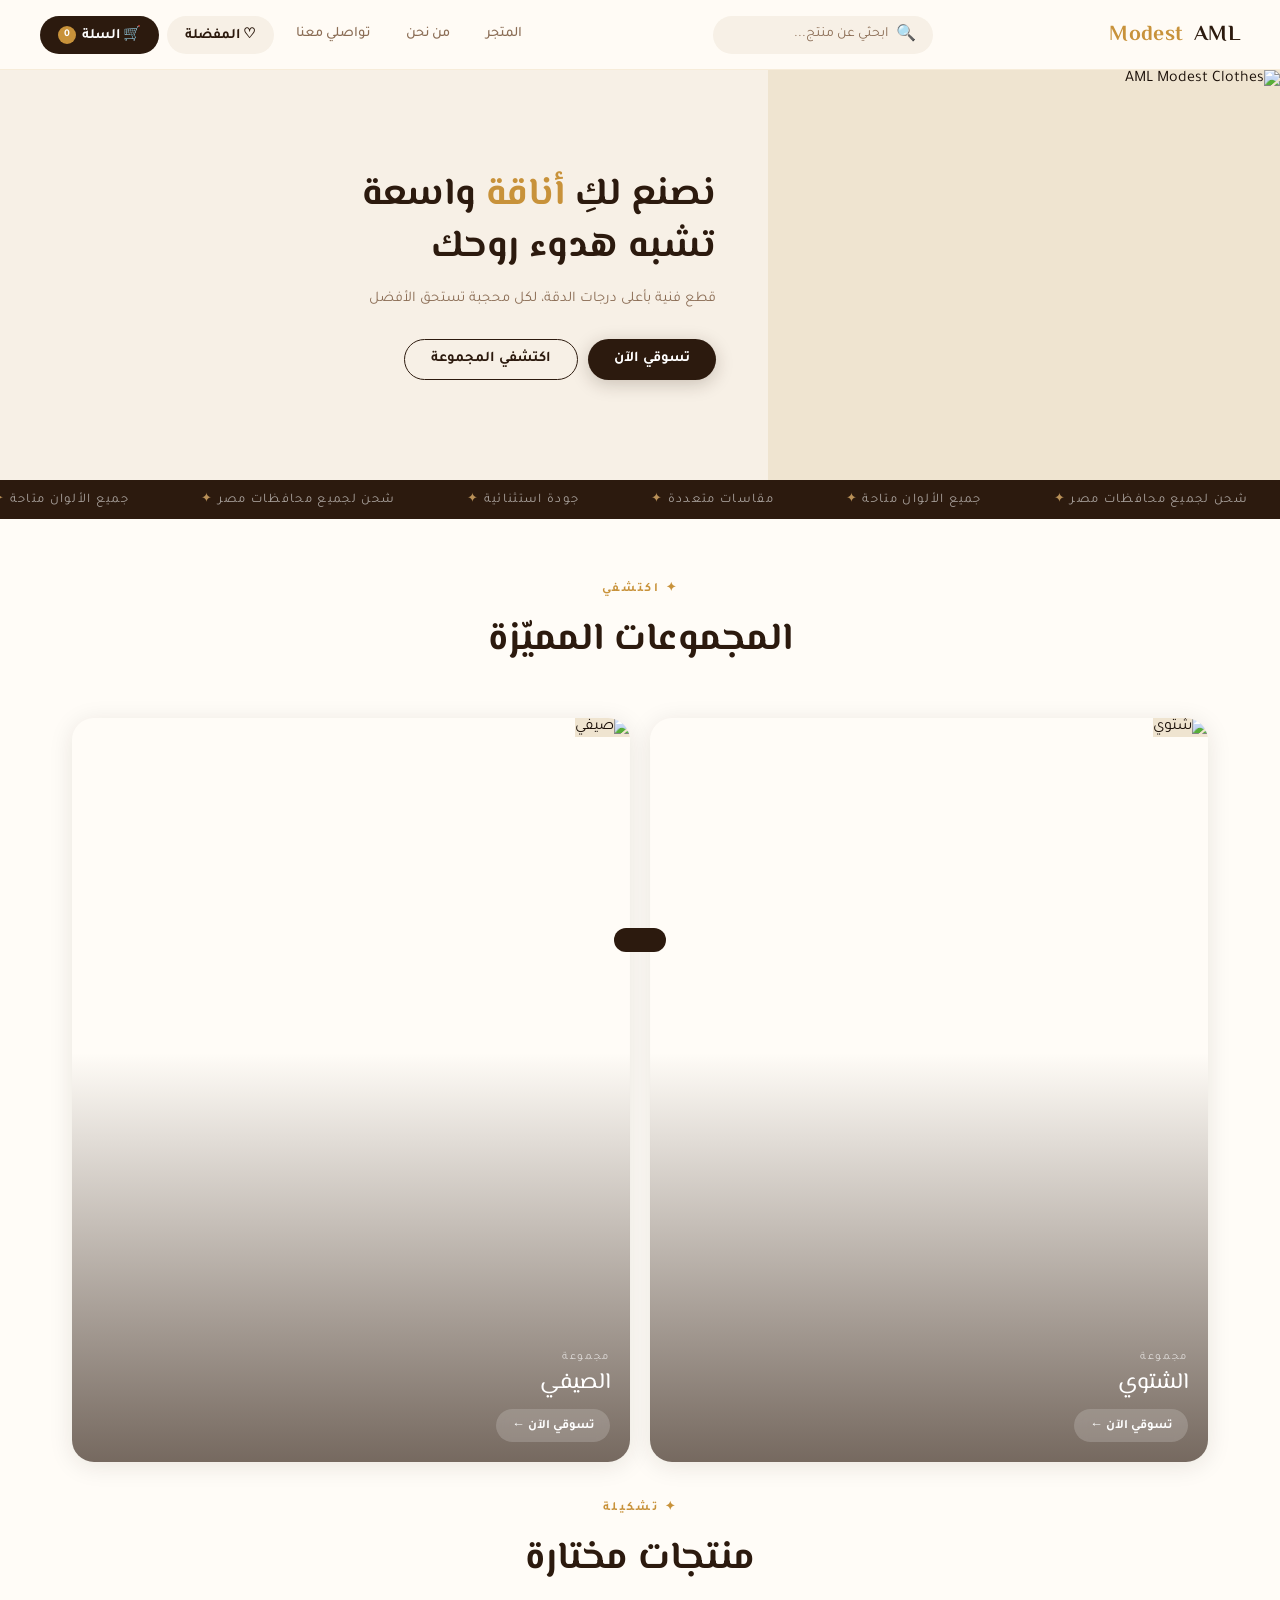
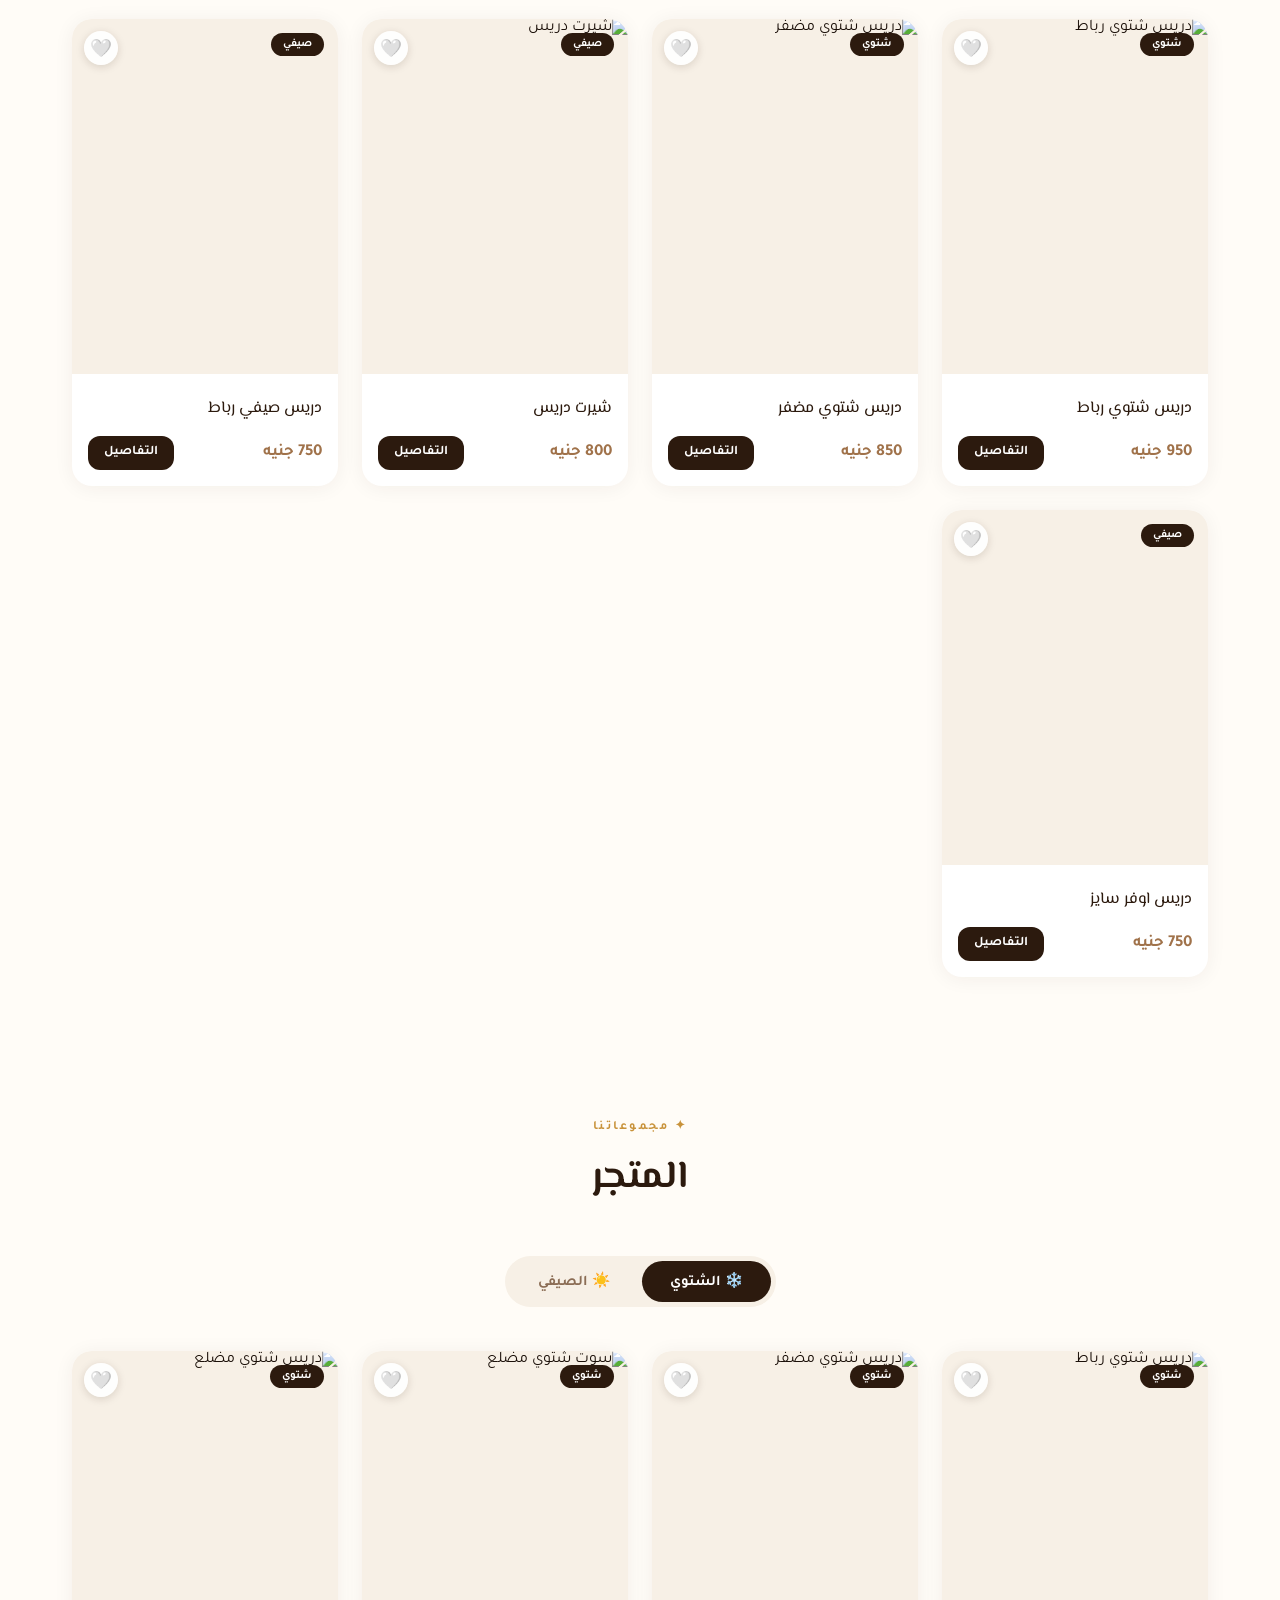
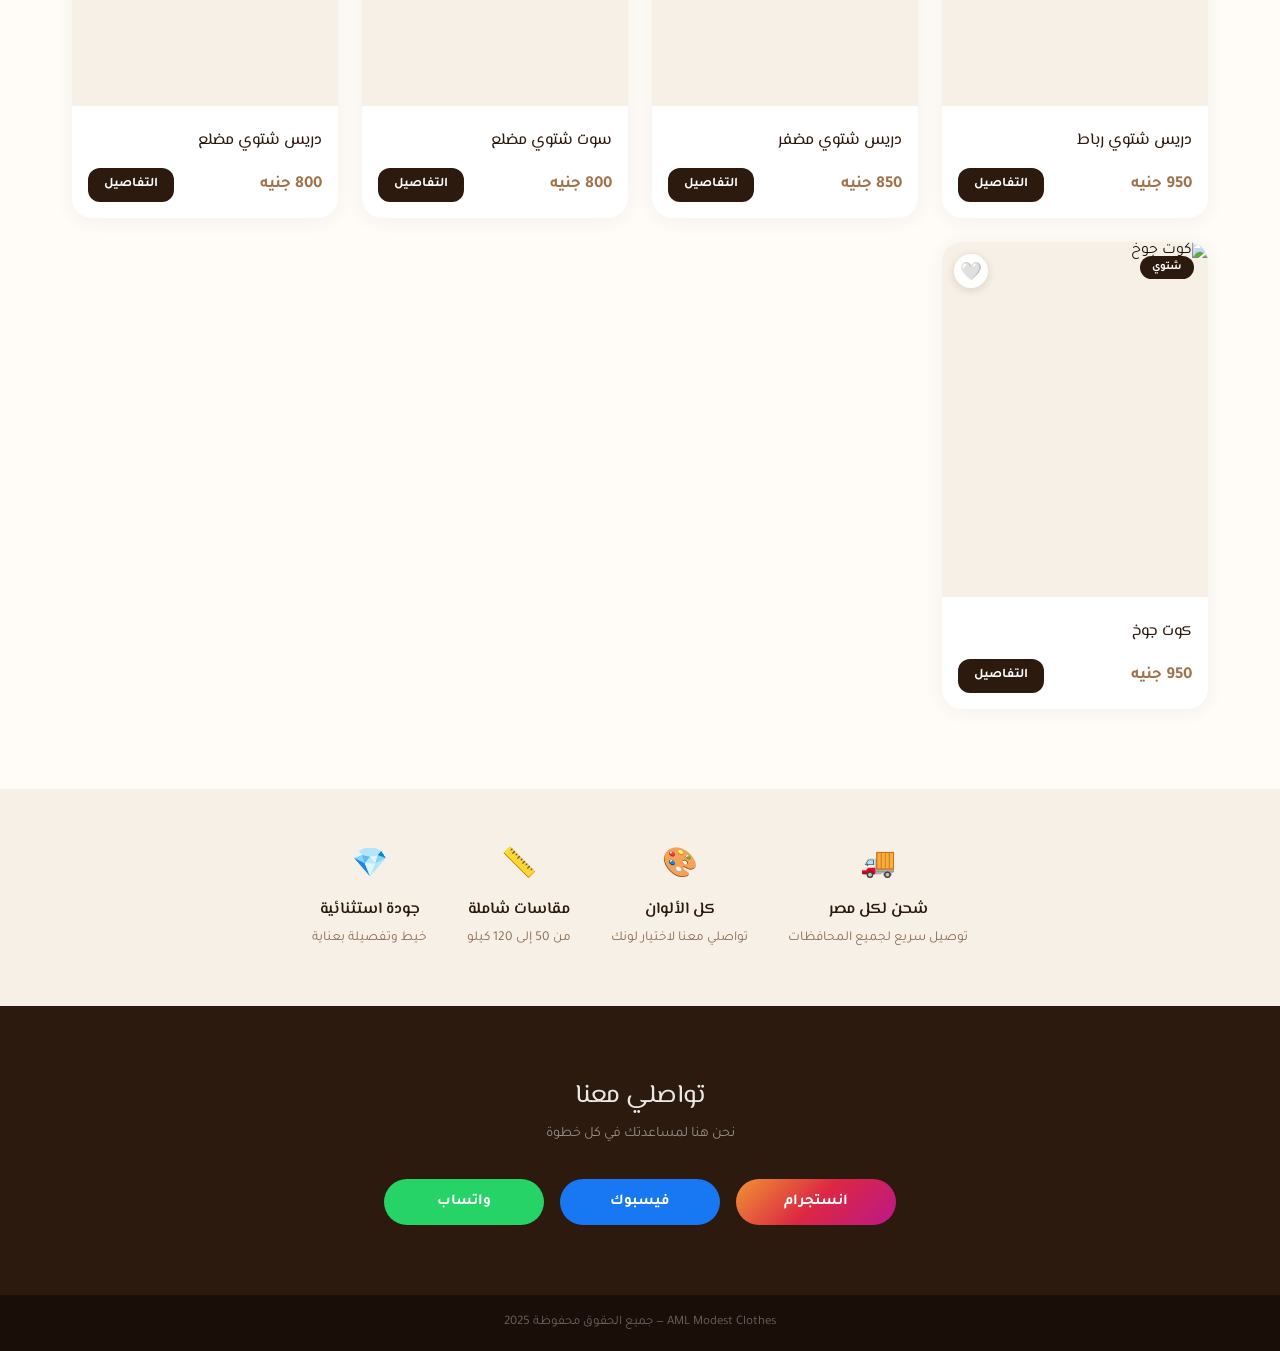
==== commit bda8debb: "Add scroll-to-top button functionality and styles" ====
--- a/amlmodestclothes (6).html
+++ b/amlmodestclothes (6).html
@@ -732,6 +732,26 @@
 /* PAGE SYSTEM */
 .page{display:none}
 .page.active{display:block;animation:fadeUp .35s ease}
+
+/* SCROLL TO TOP */
+.scroll-top{
+  position:fixed;
+  bottom:28px;left:24px;
+  width:44px;height:44px;
+  background:var(--espresso);
+  color:white;border:none;
+  border-radius:50%;
+  cursor:pointer;
+  display:flex;align-items:center;justify-content:center;
+  font-size:1.2rem;
+  z-index:1100;
+  box-shadow:0 4px 16px rgba(44,26,14,.25);
+  opacity:0;pointer-events:none;
+  transform:translateY(12px);
+  transition:opacity .3s, transform .3s, background .2s;
+}
+.scroll-top.show{opacity:1;pointer-events:all;transform:translateY(0)}
+.scroll-top:hover{background:var(--coffee)}
 </style>
 </head>
 <body>
@@ -1033,6 +1053,9 @@
 
 <div class="toast" id="toast"></div>
 
+<!-- SCROLL TO TOP -->
+<button class="scroll-top" id="scrollTopBtn" onclick="window.scrollTo({top:0,behavior:'smooth'})" title="العودة للأعلى">↑</button>
+
 <script>
 const PRODUCTS={winter:[
   {id:'w3',name:'دريس شتوي رباط',price:950,imgId:'1ncpV11mmkb-CqI7-YasiVyN9FPLXKEKf',badge:'شتوي'},
@@ -1350,6 +1373,11 @@
   document.getElementById('searchClear').classList.remove('show');
   closeSearch();
 }
+
+/* SCROLL TO TOP */
+window.addEventListener('scroll',()=>{
+  document.getElementById('scrollTopBtn').classList.toggle('show', window.scrollY > 300);
+});
 </script>
 </body>
 </html>
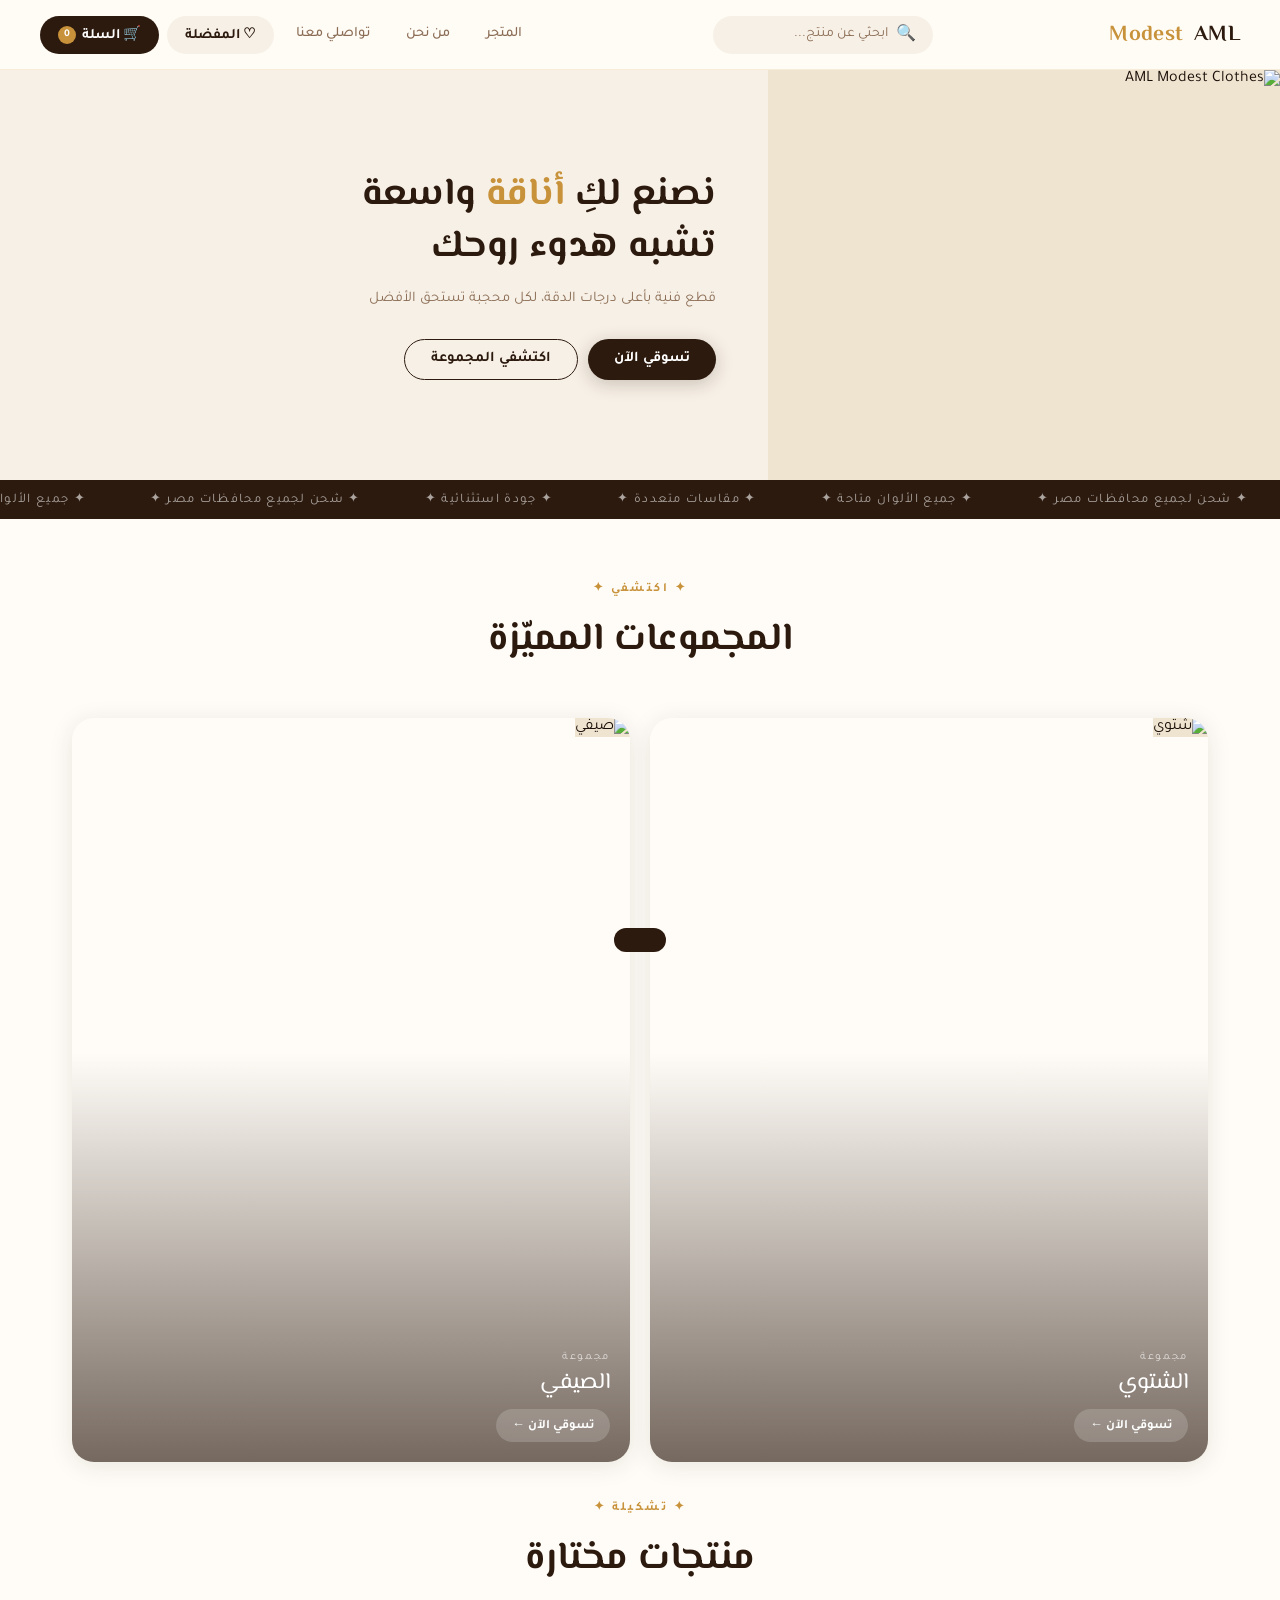
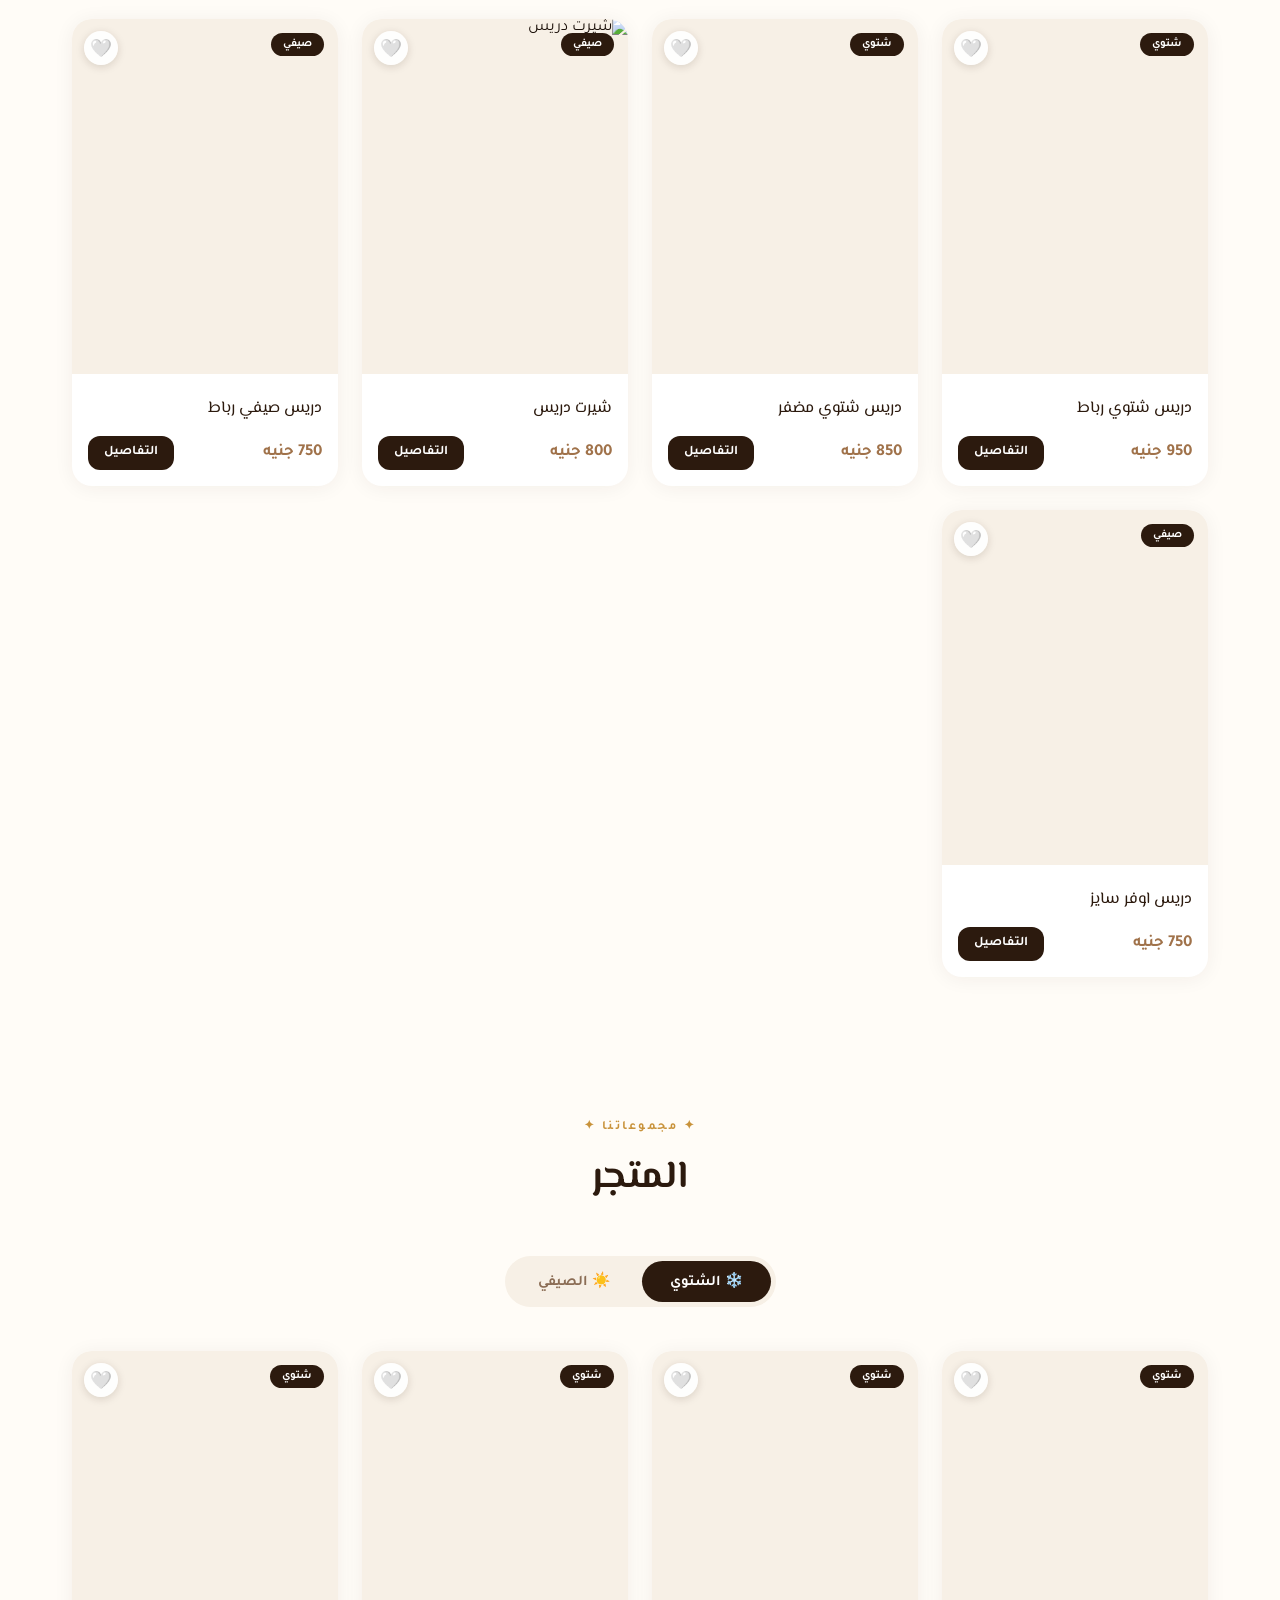
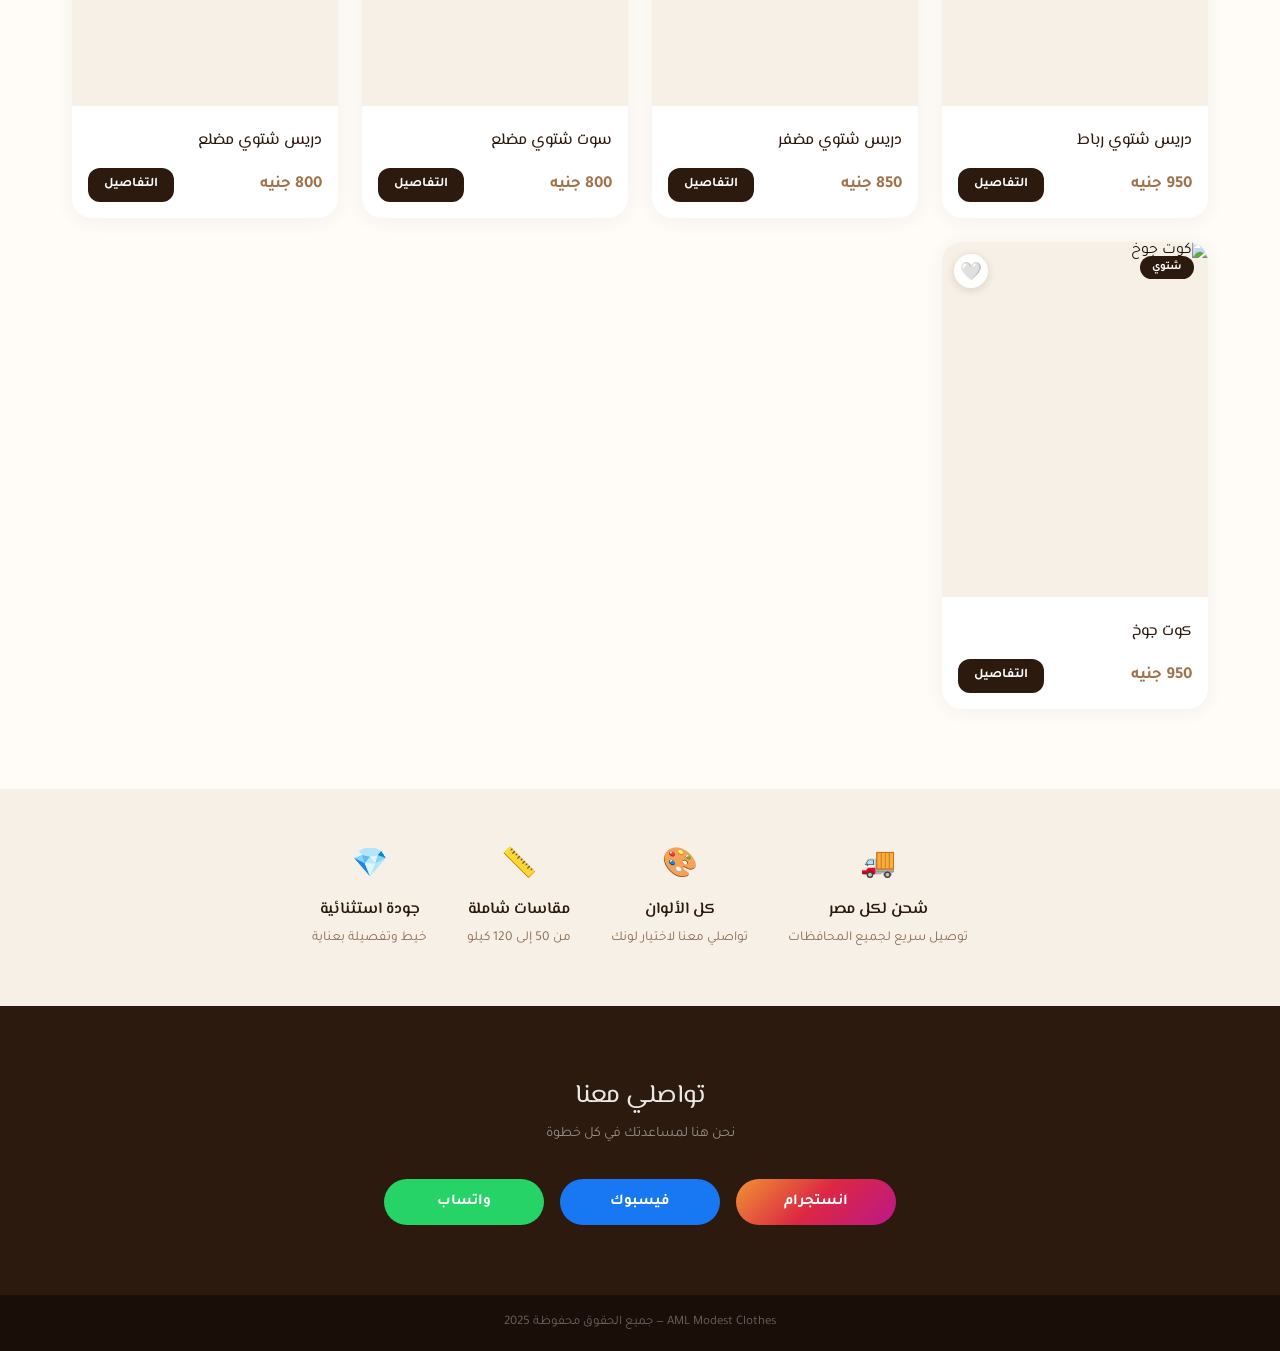
==== commit ef8f0744: "Add decorative stars to marquee and section eyebrows" ====
--- a/amlmodestclothes (6).html
+++ b/amlmodestclothes (6).html
@@ -803,21 +803,21 @@
 
   <div class="marquee-bar">
     <div class="marquee-track">
-      <span class="marquee-item">شحن لجميع محافظات مصر <span>✦</span></span>
-      <span class="marquee-item">جميع الألوان متاحة <span>✦</span></span>
-      <span class="marquee-item">مقاسات متعددة <span>✦</span></span>
-      <span class="marquee-item">جودة استثنائية <span>✦</span></span>
-      <span class="marquee-item">شحن لجميع محافظات مصر <span>✦</span></span>
-      <span class="marquee-item">جميع الألوان متاحة <span>✦</span></span>
-      <span class="marquee-item">مقاسات متعددة <span>✦</span></span>
-      <span class="marquee-item">جودة استثنائية <span>✦</span></span>
+      <span class="marquee-item">✦ شحن لجميع محافظات مصر ✦</span>
+      <span class="marquee-item">✦ جميع الألوان متاحة ✦</span>
+      <span class="marquee-item">✦ مقاسات متعددة ✦</span>
+      <span class="marquee-item">✦ جودة استثنائية ✦</span>
+      <span class="marquee-item">✦ شحن لجميع محافظات مصر ✦</span>
+      <span class="marquee-item">✦ جميع الألوان متاحة ✦</span>
+      <span class="marquee-item">✦ مقاسات متعددة ✦</span>
+      <span class="marquee-item">✦ جودة استثنائية ✦</span>
     </div>
   </div>
 
   <!-- FEATURED COLLECTIONS -->
   <section class="featured-section">
     <div class="section-header">
-      <span class="section-eyebrow">✦ اكتشفي</span>
+      <span class="section-eyebrow">✦ اكتشفي ✦</span>
       <h2 class="section-title">المجموعات المميّزة</h2>
     </div>
     <div class="featured-grid">
@@ -845,7 +845,7 @@
   <!-- MIXED PRODUCTS STRIP -->
   <section class="mixed-section">
     <div class="section-header" style="margin-bottom:30px">
-      <span class="section-eyebrow">✦ تشكيلة</span>
+      <span class="section-eyebrow">✦ تشكيلة ✦</span>
       <h2 class="section-title">منتجات مختارة</h2>
     </div>
     <div class="products-grid" id="grid-mixed"></div>
@@ -854,7 +854,7 @@
   <!-- FULL SHOP -->
   <section class="shop-section" id="shop">
     <div class="section-header">
-      <span class="section-eyebrow">✦ مجموعاتنا</span>
+      <span class="section-eyebrow">✦ مجموعاتنا ✦</span>
       <h2 class="section-title">المتجر</h2>
     </div>
     <div class="tabs-wrap">
@@ -900,7 +900,7 @@
 <div class="page" id="page-about">
   <div style="padding-top:70px">
     <section class="about-section">
-      <span class="section-eyebrow" style="display:block;margin-bottom:20px">✦ قصتنا</span>
+      <span class="section-eyebrow" style="display:block;margin-bottom:20px">✦ قصتنا ✦</span>
       <p class="about-quote">مرحباً بكِ في عالم <em>"أمل"</em><br>حيث الأناقة تحتفي بالاحتشام</p>
       <p class="about-body">في براند "أمل"، نؤمن أن الأزياء ليست مجرد قطع ملابس نرتديها، بل هي تعبير عن الهوية وقصة شغف نرويها بكل حب وتفانٍ. نقدم قطعاً فنية صُنعت بأعلى درجات الدقة، حيث نعتني بكل خيط وكل تفصيلة.<br><br>علاقتنا بكِ لا تنتهي عند الشراء، بل تبدأ من هناك. نحن معكِ في كل خطوة، نتابع طلبكِ بدقة، ونحرص على أن تصلكِ قطعتكِ كما تمنيتِها تماماً.<br><br><strong style="color:var(--espresso)">شكراً لاختياركِ "أمل".. شكراً لكونكِ جزءاً من حكايتنا.</strong></p>
     </section>
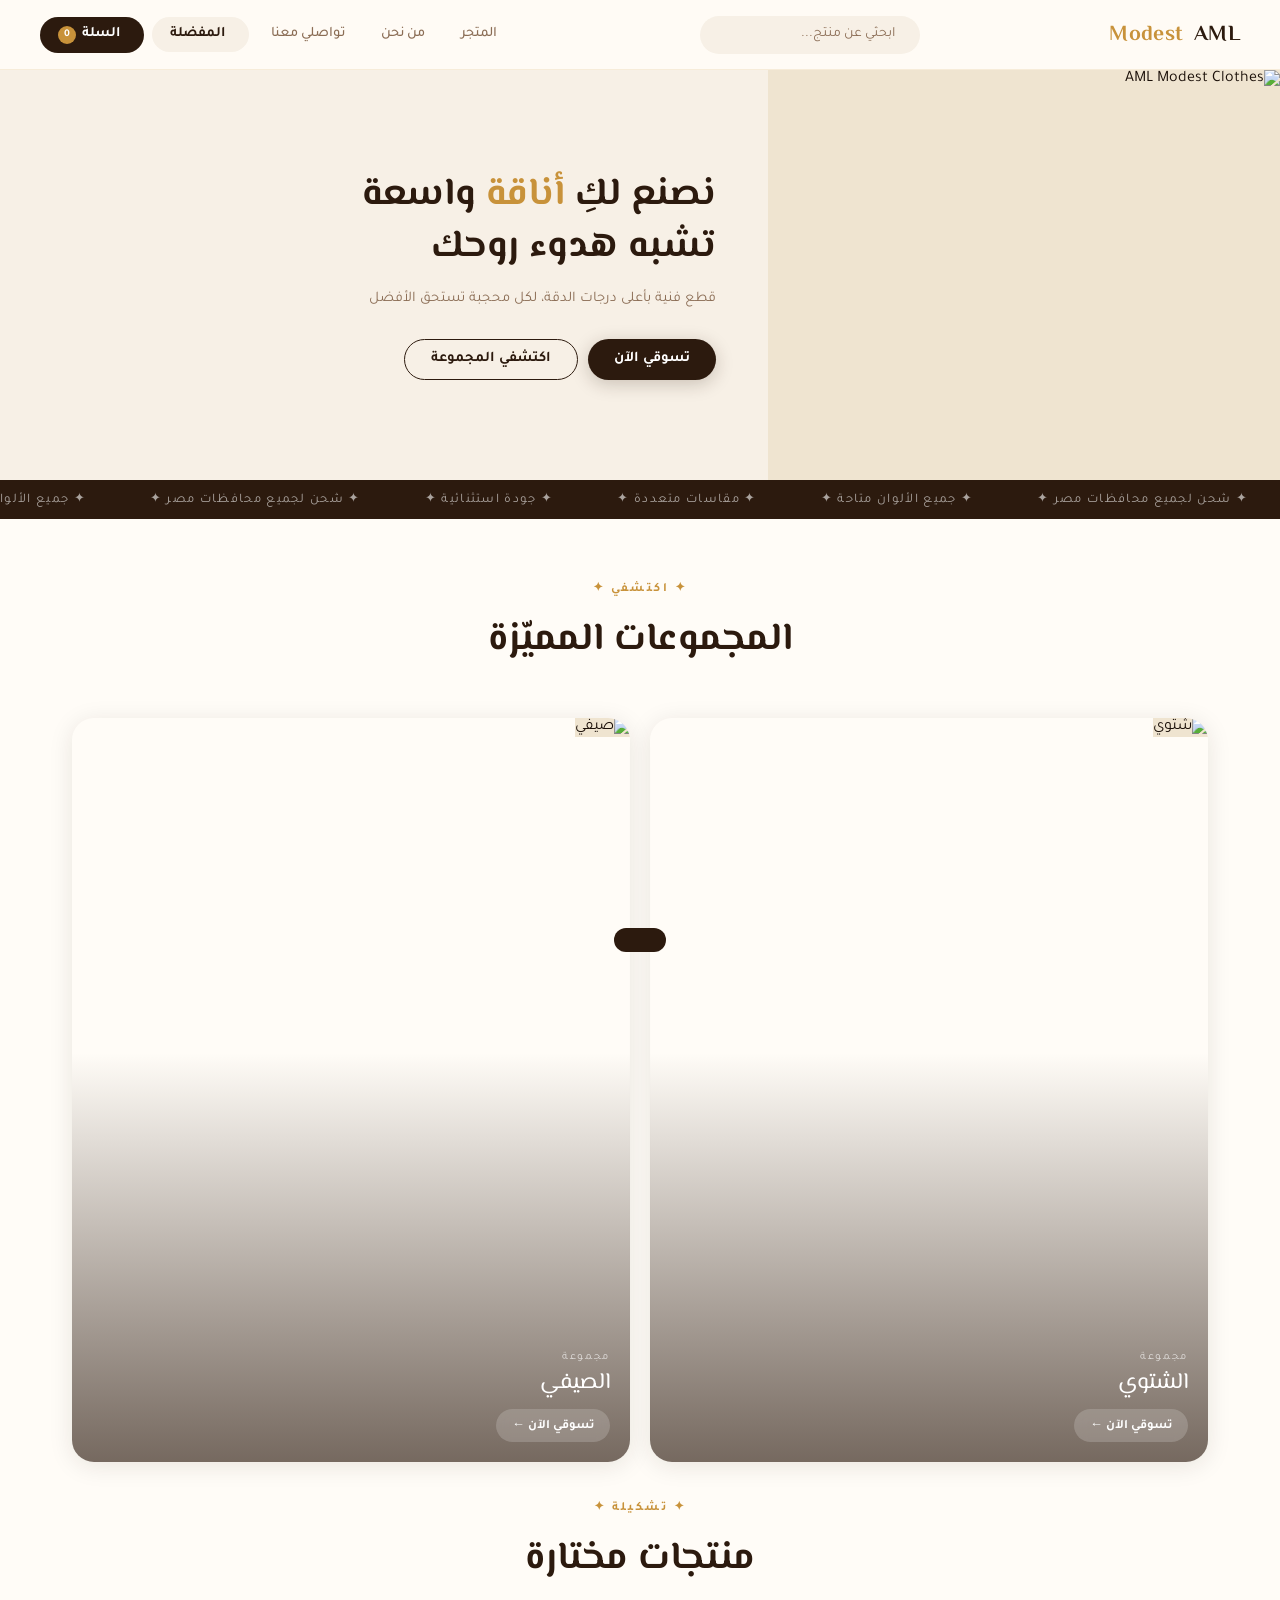
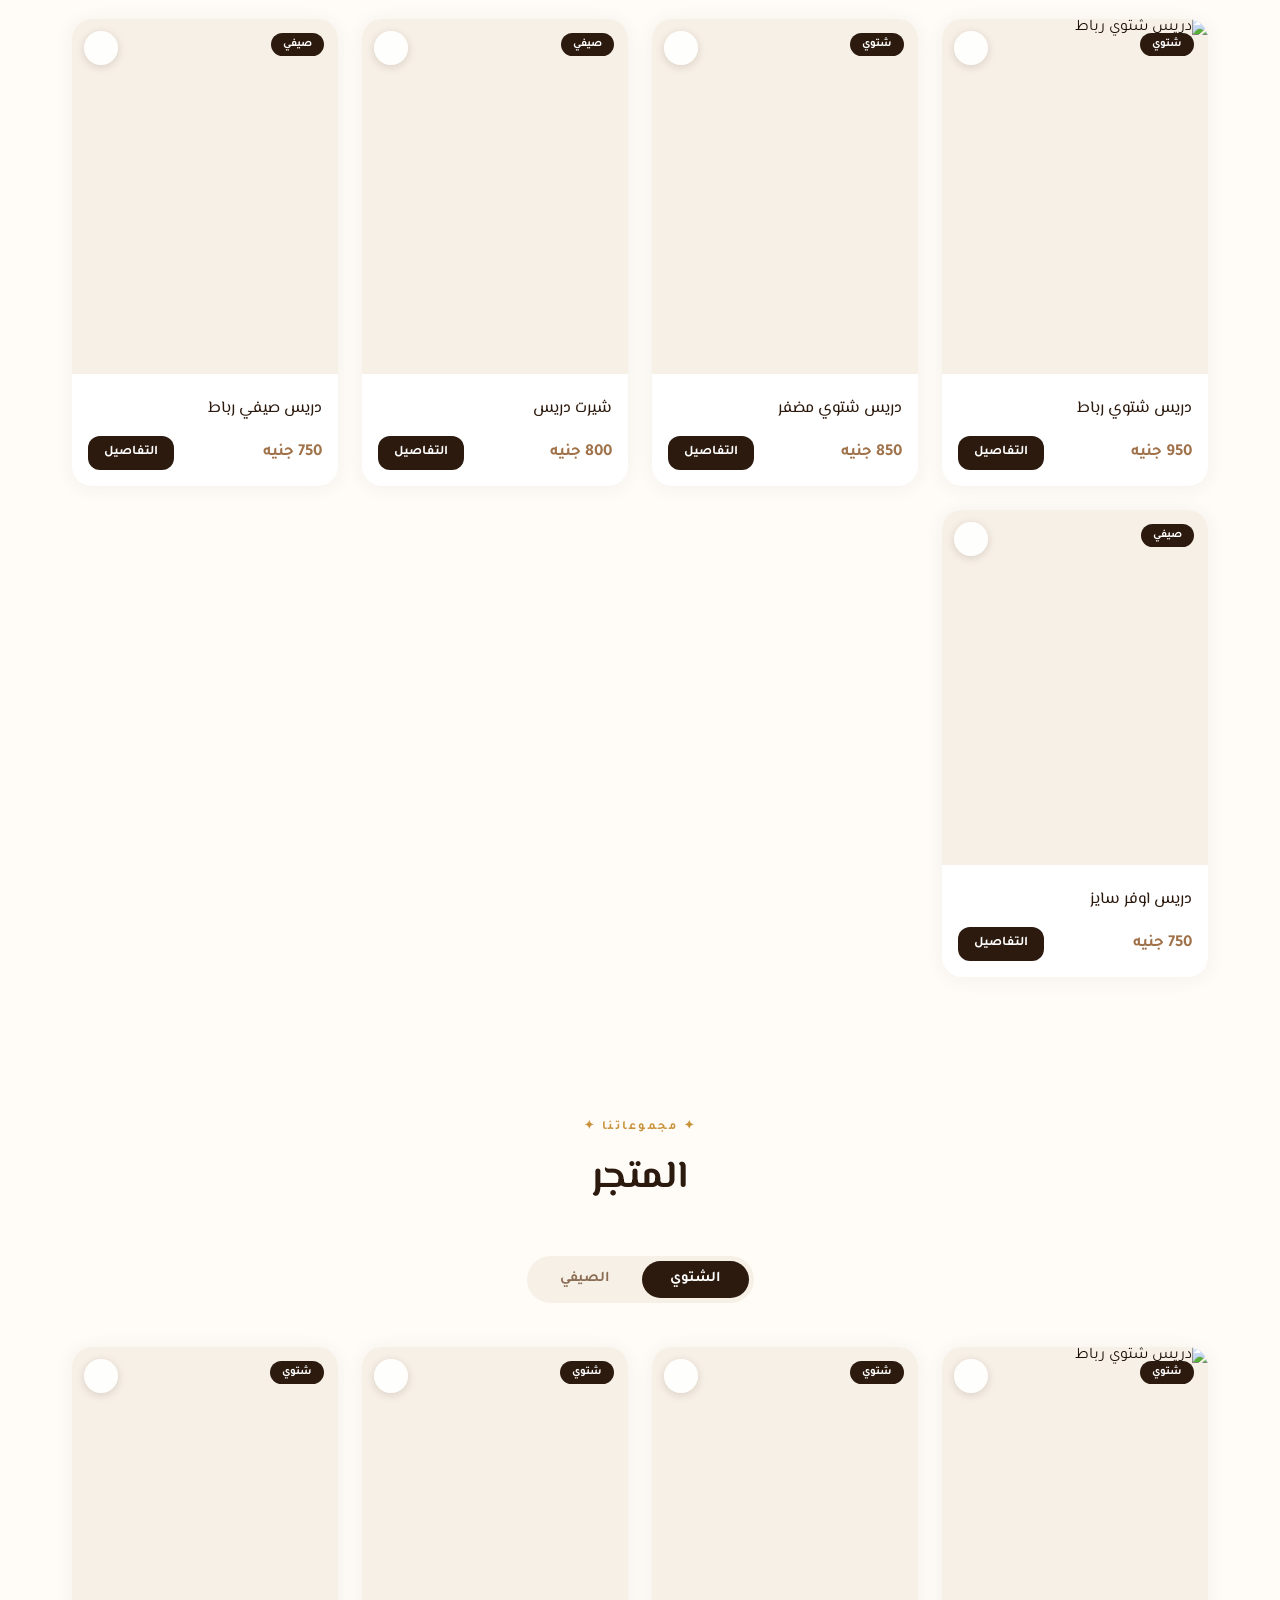
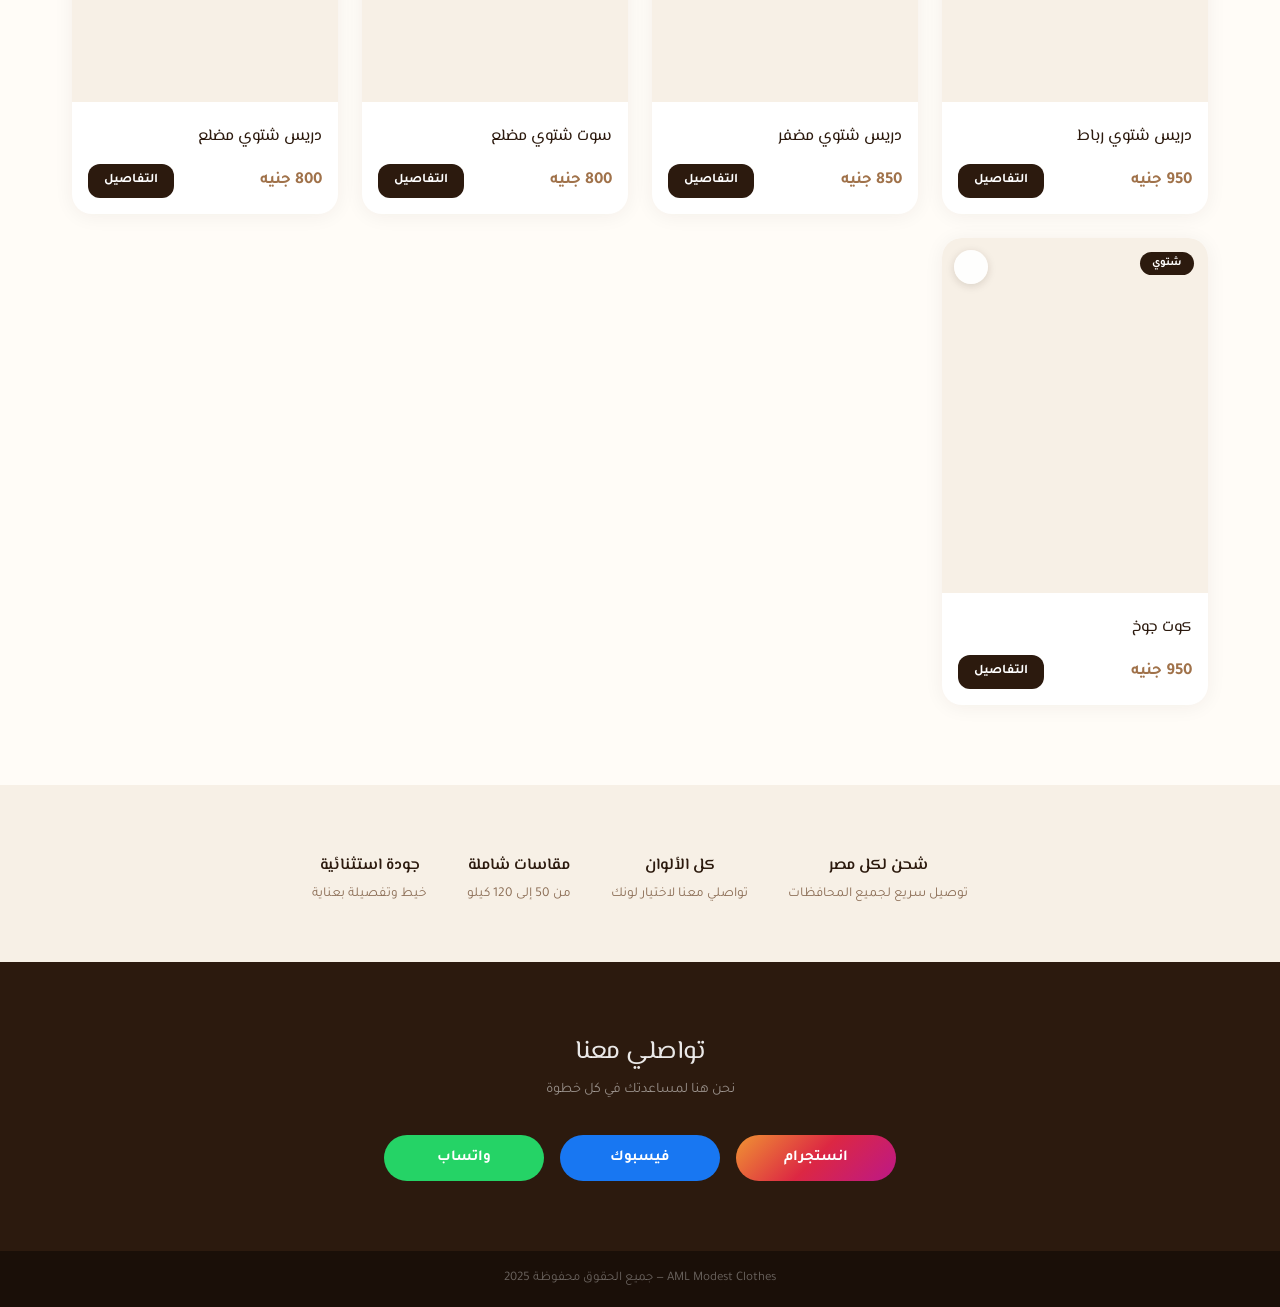
==== commit 6b38a919: "Enhance UI with icon updates and styling changes" ====
--- a/amlmodestclothes (6).html
+++ b/amlmodestclothes (6).html
@@ -8,6 +8,7 @@
 <link rel="preconnect" href="https://fonts.googleapis.com">
 <link rel="preconnect" href="https://fonts.gstatic.com" crossorigin>
 <link href="https://fonts.googleapis.com/css2?family=El+Messiri:wght@400;600;700&family=Tajawal:wght@300;400;500;700&display=swap" rel="stylesheet">
+<link rel="stylesheet" href="https://cdn.jsdelivr.net/npm/@tabler/icons-webfont@latest/dist/tabler-icons.min.css">
 <style>
 *{margin:0;padding:0;box-sizing:border-box}
 :root{
@@ -270,8 +271,9 @@
 }
 .wishlist-btn:hover{background:white;transform:scale(1.12)}
 .wishlist-btn.saved{background:#fff0f0;color:#e74c3c}
-.wishlist-btn.saved::after{content:'❤️'}
-.wishlist-btn:not(.saved)::after{content:'🤍'}
+.wishlist-btn.saved::after{content:''}
+.wishlist-btn:not(.saved)::after{content:''}
+.wishlist-btn i{font-size:1.1rem;pointer-events:none}
 .card-body{padding:16px}
 .card-name{
   font-family:'El Messiri',sans-serif;font-size:1rem;
@@ -294,7 +296,7 @@
   display:flex;justify-content:center;flex-wrap:wrap;gap:40px;
 }
 .feature-item{text-align:center;max-width:200px}
-.feature-icon{font-size:1.8rem;margin-bottom:12px}
+.feature-icon{font-size:2rem;margin-bottom:12px;color:var(--coffee);display:flex;justify-content:center;align-items:center}
 .feature-name{
   font-family:'El Messiri',sans-serif;color:var(--espresso);
   font-size:1rem;margin-bottom:6px;font-weight:600;
@@ -762,7 +764,7 @@
     AML <span>Modest</span>
   </a>
   <div class="nav-search">
-    <span class="nav-search-icon">🔍</span>
+    <span class="nav-search-icon"><i class="ti ti-search" aria-hidden="true"></i></span>
     <input type="text" id="searchInput" placeholder="ابحثي عن منتج..." oninput="handleSearch(this.value)" onfocus="showDropdown()" autocomplete="off">
     <button class="nav-search-clear" id="searchClear" onclick="clearSearch()">✕</button>
   </div>
@@ -771,11 +773,11 @@
     <button class="nav-link" onclick="showAbout()">من نحن</button>
     <button class="nav-link" onclick="goHome();setTimeout(()=>document.getElementById('social').scrollIntoView({behavior:'smooth'}),120)">تواصلي معنا</button>
     <button class="nav-wish" onclick="openWishlist()">
-      ♡ المفضلة <span class="wish-badge" id="wishCount">0</span>
+      <i class="ti ti-heart" aria-hidden="true"></i> المفضلة <span class="wish-badge" id="wishCount">0</span>
     </button>
-    <button class="nav-cart nav-link" onclick="openCart()">
-      🛒 السلة <span class="cart-badge" id="cartCount">0</span>
-    </button>
+      <button class="nav-cart nav-link" onclick="openCart()">
+        <i class="ti ti-shopping-bag" aria-hidden="true"></i> السلة <span class="cart-badge" id="cartCount">0</span>
+      </button>
   </div>
 </nav>
 
@@ -859,8 +861,8 @@
     </div>
     <div class="tabs-wrap">
       <div class="tabs">
-        <button class="tab-btn active" onclick="switchTab('winter',this)">❄️ الشتوي</button>
-        <button class="tab-btn" onclick="switchTab('summer',this)">☀️ الصيفي</button>
+        <button class="tab-btn active" onclick="switchTab('winter',this)"><i class="ti ti-snowflake" aria-hidden="true"></i> الشتوي</button>
+        <button class="tab-btn" onclick="switchTab('summer',this)"><i class="ti ti-sun" aria-hidden="true"></i> الصيفي</button>
       </div>
     </div>
     <div class="tab-panel active" id="tab-winter">
@@ -872,10 +874,10 @@
   </section>
 
   <div class="features-strip">
-    <div class="feature-item"><div class="feature-icon">🚚</div><div class="feature-name">شحن لكل مصر</div><div class="feature-desc">توصيل سريع لجميع المحافظات</div></div>
-    <div class="feature-item"><div class="feature-icon">🎨</div><div class="feature-name">كل الألوان</div><div class="feature-desc">تواصلي معنا لاختيار لونك</div></div>
-    <div class="feature-item"><div class="feature-icon">📏</div><div class="feature-name">مقاسات شاملة</div><div class="feature-desc">من 50 إلى 120 كيلو</div></div>
-    <div class="feature-item"><div class="feature-icon">💎</div><div class="feature-name">جودة استثنائية</div><div class="feature-desc">خيط وتفصيلة بعناية</div></div>
+    <div class="feature-item"><div class="feature-icon"><i class="ti ti-truck-delivery" style="font-size:2rem" aria-hidden="true"></i></div><div class="feature-name">شحن لكل مصر</div><div class="feature-desc">توصيل سريع لجميع المحافظات</div></div>
+    <div class="feature-item"><div class="feature-icon"><i class="ti ti-palette" style="font-size:2rem" aria-hidden="true"></i></div><div class="feature-name">كل الألوان</div><div class="feature-desc">تواصلي معنا لاختيار لونك</div></div>
+    <div class="feature-item"><div class="feature-icon"><i class="ti ti-ruler-measure" style="font-size:2rem" aria-hidden="true"></i></div><div class="feature-name">مقاسات شاملة</div><div class="feature-desc">من 50 إلى 120 كيلو</div></div>
+    <div class="feature-item"><div class="feature-icon"><i class="ti ti-award" style="font-size:2rem" aria-hidden="true"></i></div><div class="feature-name">جودة استثنائية</div><div class="feature-desc">خيط وتفصيلة بعناية</div></div>
   </div>
 
   <section id="social" class="social-section">
@@ -926,7 +928,7 @@
       <div>
         <h1 class="detail-name" id="d-name"></h1>
         <p class="detail-price" id="d-price"></p>
-        <p class="detail-label">📏 اختاري مقاسك</p>
+        <p class="detail-label"><i class="ti ti-ruler-measure" aria-hidden="true"></i> اختاري مقاسك</p>
         <div class="sizes-row" id="sizes-row">
           <button class="size-btn" onclick="selectSize(this,'مقاس 1 (50-85 كيلو)')">
             <span class="size-tag">مقاس 1</span><span class="size-desc">من 50 إلى 85 كيلو</span>
@@ -939,12 +941,12 @@
           </button>
         </div>
         <p class="size-req" id="size-req">يرجى اختيار المقاس أولاً</p>
-        <p class="detail-label">🎨 الألوان</p>
+        <p class="detail-label"><i class="ti ti-palette" aria-hidden="true"></i> الألوان</p>
         <div class="colors-note">
           كل الألوان متاحة · للتأكيد من الألوان تواصلي معنا على
           <a href="https://www.instagram.com/byaml_eg?hl=ar" target="_blank">@byaml_eg</a>
         </div>
-        <button class="add-btn" onclick="handleAdd()">🛒 أضيفي للسلة</button>
+        <button class="add-btn" onclick="handleAdd()"><i class="ti ti-shopping-bag" aria-hidden="true"></i> أضيفي للسلة</button>
       </div>
     </div>
     <footer style="margin-top:40px"><p>AML Modest Clothes — جميع الحقوق محفوظة 2025</p></footer>
@@ -954,7 +956,7 @@
 <!-- WISHLIST DRAWER -->
 <div class="wish-drawer" id="wishDrawer">
   <div class="wish-head">
-    <span class="wish-head-title">❤️ المفضلة</span>
+    <span class="wish-head-title"><i class="ti ti-heart" aria-hidden="true"></i> المفضلة</span>
     <button class="close-x" onclick="closeWishlist()">✕</button>
   </div>
   <div class="wish-items-wrap" id="wishItems"></div>
@@ -964,7 +966,7 @@
 <div class="backdrop" id="backdrop" onclick="closeCart();closeWishlist()"></div>
 <div class="cart-drawer" id="cartDrawer">
   <div class="cart-head">
-    <span class="cart-head-title">🛒 سلة المشتريات</span>
+    <span class="cart-head-title"><i class="ti ti-shopping-bag" aria-hidden="true"></i> سلة المشتريات</span>
     <button class="close-x" onclick="closeCart()">✕</button>
   </div>
   <div class="cart-items-wrap" id="cartItems"></div>
@@ -1032,7 +1034,7 @@
 <!-- WA SUCCESS -->
 <div class="success-screen" id="successWa">
   <div class="success-card">
-    <h2>سيتم تحويلك للواتساب لتأكيد طلبك! شكراً لاختياركِ أمل 📦🥰</h2>
+    <h2>سيتم تحويلك للواتساب لتأكيد طلبك! شكراً لاختياركِ أمل</h2>
     <div class="success-prog"><div class="success-fill"></div></div>
   </div>
 </div>
@@ -1042,7 +1044,7 @@
   <div class="modal-box ig-confirm">
     <div style="font-size:2rem;margin-bottom:10px">📋</div>
     <p style="font-family:'El Messiri',sans-serif;font-size:1.15rem;color:var(--espresso);margin-bottom:6px">تم نسخ طلبك تلقائياً!</p>
-    <p style="color:var(--muted);font-size:.87rem;line-height:1.6;margin-bottom:20px">ابعتيلنا الطلب عبر رسائل الانستجرام وسنتواصل معكِ فوراً 📦🥰</p>
+    <p style="color:var(--muted);font-size:.87rem;line-height:1.6;margin-bottom:20px">ابعتيلنا الطلب عبر رسائل الانستجرام وسنتواصل معكِ فوراً</p>
     <a class="ig-go-btn" href="https://www.instagram.com/byaml_eg" target="_blank" onclick="document.getElementById('successIg').classList.remove('open')">
       <img src="https://drive.google.com/thumbnail?id=1TDVY3iGAIlqFErhMLyP5zKw4k94P54gx&sz=w60" alt="">
       افتحي الرسائل وابعتيلنا الطلب
@@ -1054,7 +1056,7 @@
 <div class="toast" id="toast"></div>
 
 <!-- SCROLL TO TOP -->
-<button class="scroll-top" id="scrollTopBtn" onclick="window.scrollTo({top:0,behavior:'smooth'})" title="العودة للأعلى">↑</button>
+<button class="scroll-top" id="scrollTopBtn" onclick="window.scrollTo({top:0,behavior:'smooth'})" title="العودة للأعلى"><i class="ti ti-arrow-up" aria-hidden="true"></i></button>
 
 <script>
 const PRODUCTS={winter:[
@@ -1082,7 +1084,7 @@
     <div class="card-img-wrap">
       <img src="${img(p.imgId)}" alt="${p.name}" loading="lazy" onerror="this.src='https://placehold.co/400x533/EFE4D0/2C1A0E?text=${encodeURIComponent(p.name)}'">
       <span class="card-badge">${p.badge}</span>
-      <button class="wishlist-btn" onclick="toggleWish(event,'${p.id}')" title="أضيفي للمفضلة"></button>
+      <button class="wishlist-btn" onclick="toggleWish(event,'${p.id}')" title="أضيفي للمفضلة"><i class="ti ti-heart"></i></button>
     </div>
     <div class="card-body">
       <p class="card-name">${p.name}</p>
@@ -1129,7 +1131,7 @@
   } else {
     wishlist.push(p);
     btn.classList.add('saved');
-    showToast('❤️ تمت الإضافة للمفضلة');
+    showToast('تمت الإضافة للمفضلة');
   }
   renderWishlist();
 }
@@ -1139,7 +1141,7 @@
   let badge=document.getElementById('wishCount');
   badge.textContent=wishlist.length;
   badge.classList.toggle('show',wishlist.length>0);
-  if(!wishlist.length){wrap.innerHTML='<p class="wish-empty-msg">المفضلة فارغة 🤍</p>';return;}
+  if(!wishlist.length){wrap.innerHTML='<p class="wish-empty-msg">المفضلة فارغة</p>';return;}
   wrap.innerHTML=wishlist.map(p=>{
     return`<div class="wish-item">
       <img src="${img(p.imgId,'w120')}" alt="${p.name}" onerror="this.style.display='none'">
@@ -1246,7 +1248,7 @@
   let total=cart.reduce((s,i)=>s+i.price*i.qty,0);
   let count=cart.reduce((s,i)=>s+i.qty,0);
   cnt.textContent=count;
-  if(!cart.length){wrap.innerHTML='<p class="cart-empty-msg">السلة فارغة 🛍️</p>';foot.style.display='none';return;}
+  if(!cart.length){wrap.innerHTML='<p class="cart-empty-msg">السلة فارغة</p>';foot.style.display='none';return;}
   foot.style.display='block';tot.textContent=total+' جنيه';
   wrap.innerHTML=cart.map(it=>{
     let k=it.key.replace(/'/g,"\\'");
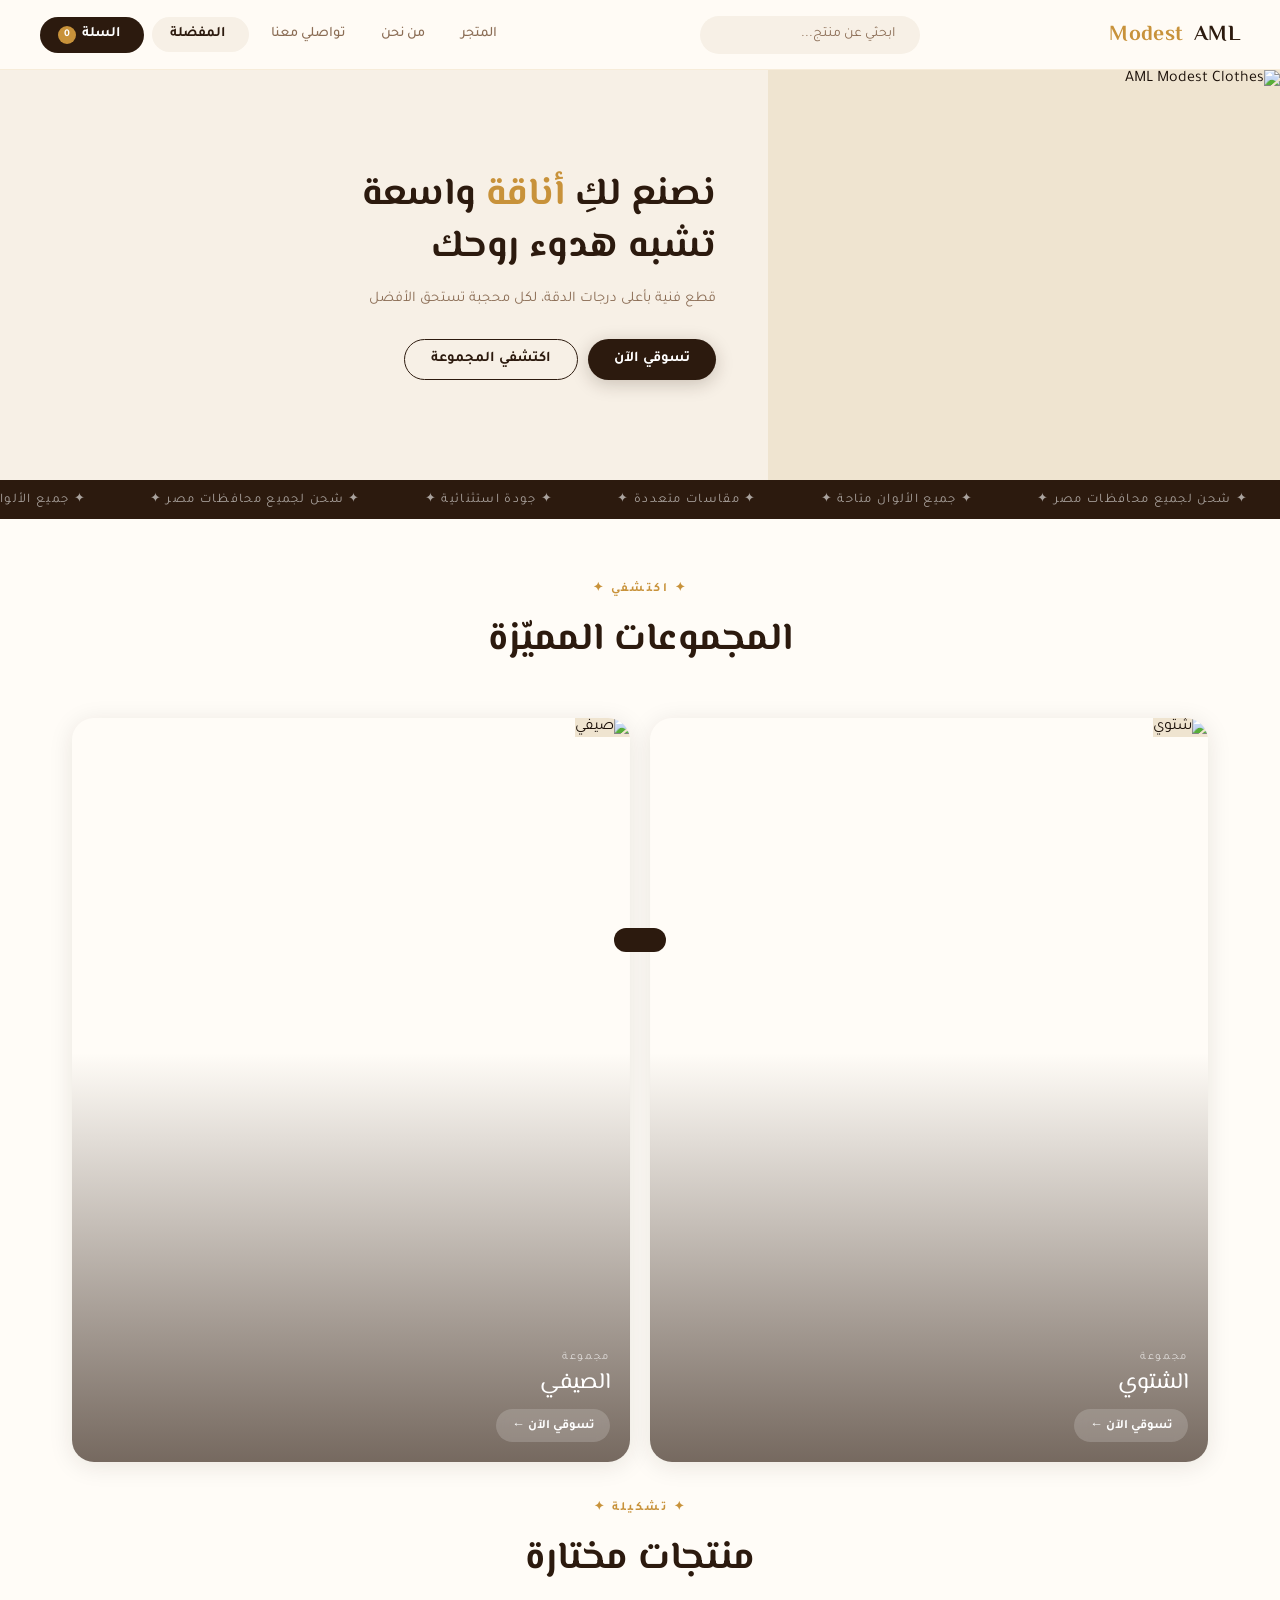
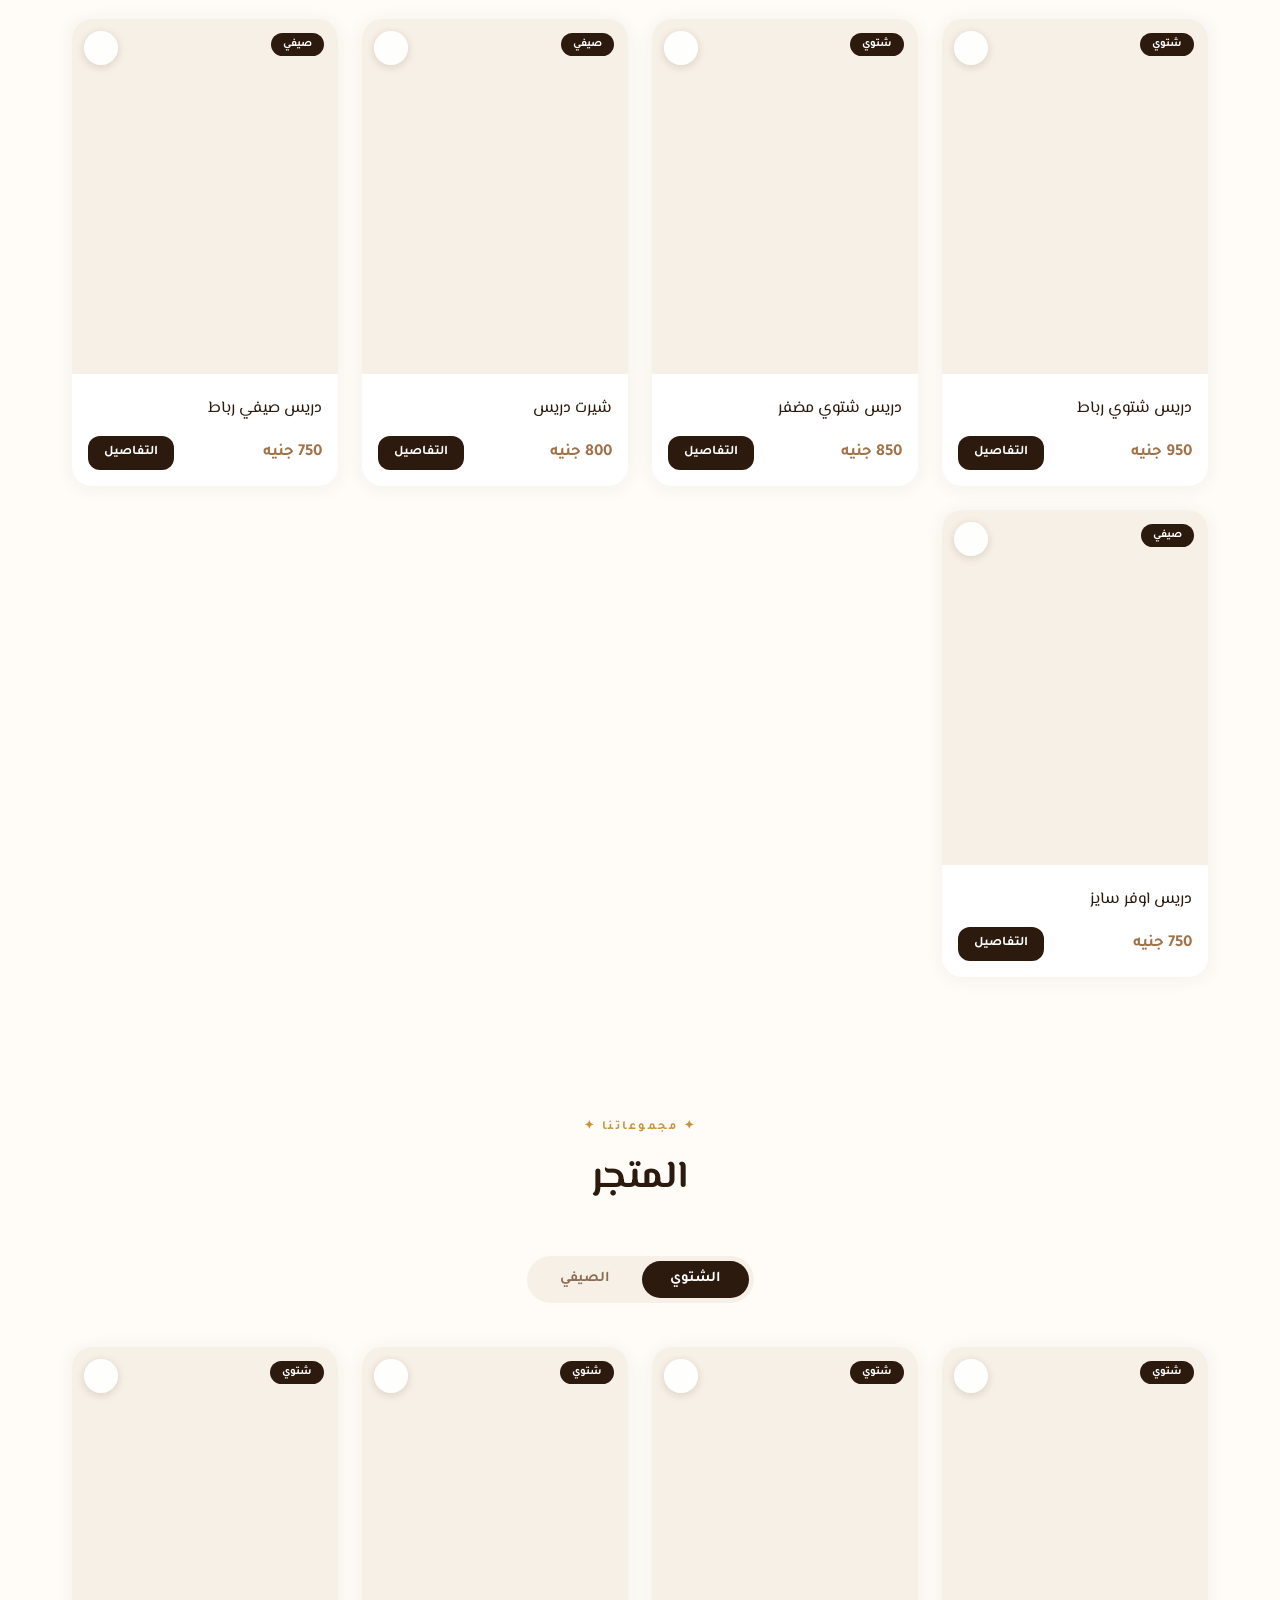
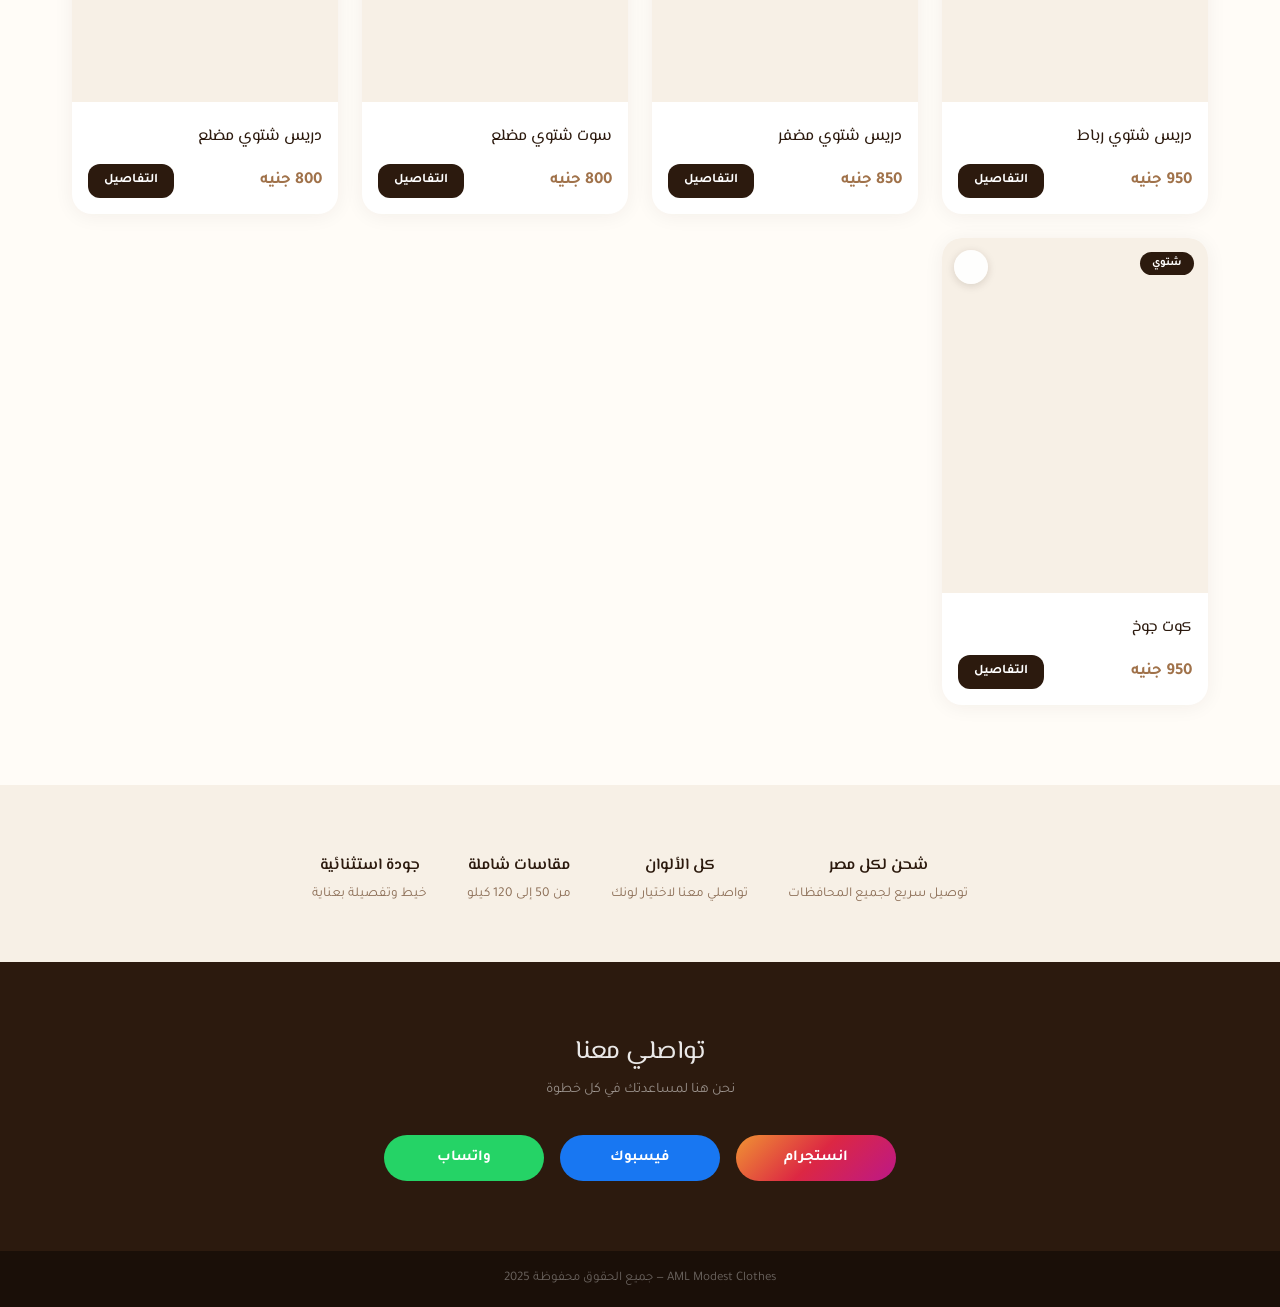
==== commit 6d03f33a: "Add mobile menu functionality and styles" ====
--- a/amlmodestclothes (6).html
+++ b/amlmodestclothes (6).html
@@ -41,6 +41,38 @@
   transition:all .25s;font-weight:500;
 }
 .nav-link:hover{background:var(--sand);color:var(--espresso)}
+/* HAMBURGER */
+.nav-hamburger{
+  display:none;
+  background:var(--sand);border:none;cursor:pointer;
+  width:38px;height:38px;border-radius:50%;
+  align-items:center;justify-content:center;
+  color:var(--espresso);font-size:1.3rem;
+  flex-shrink:0;transition:background .2s;
+}
+.nav-hamburger:hover{background:var(--sand2)}
+/* MOBILE MENU DROPDOWN */
+.mobile-menu{
+  display:none;
+  position:fixed;top:60px;left:0;right:0;
+  background:rgba(255,252,247,0.98);
+  backdrop-filter:blur(20px);
+  border-bottom:1px solid rgba(200,146,58,0.18);
+  z-index:999;
+  padding:10px 16px 16px;
+  flex-direction:column;gap:4px;
+  box-shadow:0 8px 24px rgba(44,26,14,.1);
+}
+.mobile-menu.open{display:flex;animation:fadeUp .2s ease}
+.mobile-menu-link{
+  background:none;border:none;
+  font-family:'Tajawal',sans-serif;font-size:1rem;font-weight:500;
+  color:var(--espresso);padding:13px 16px;border-radius:12px;
+  cursor:pointer;text-align:right;transition:background .2s;
+  display:flex;align-items:center;justify-content:flex-end;gap:10px;
+}
+.mobile-menu-link:hover{background:var(--sand)}
+.mobile-menu-divider{height:1px;background:var(--sand2);margin:4px 0}
 .nav-cart{
   display:flex;align-items:center;gap:6px;
   background:var(--espresso);color:white;
@@ -664,11 +696,13 @@
   nav{padding:0 14px;height:60px}
   .nav-logo{font-size:1.1rem}
   .nav-logo img{height:30px}
-  nav .nav-link:not(.nav-cart):not(.nav-wish){display:none}
-  .nav-wish{padding:7px 12px;font-size:.82rem}
+  .nav-links .nav-link:not(.nav-cart):not(.nav-wish){display:none}
+  .nav-search{display:none}
+  .nav-hamburger{display:flex}
+  .nav-wish{padding:7px 10px;font-size:.82rem}
   .nav-cart{padding:7px 12px;font-size:.82rem}
-  .nav-search{flex:0 0 130px;height:34px;padding:0 10px}
-  .nav-search input{font-size:.82rem}
+  .nav-wish .wish-label{display:none}
+  .nav-cart .cart-label{display:none}
   .search-dropdown{top:60px}
 
   /* HERO mobile */
@@ -773,13 +807,42 @@
     <button class="nav-link" onclick="showAbout()">من نحن</button>
     <button class="nav-link" onclick="goHome();setTimeout(()=>document.getElementById('social').scrollIntoView({behavior:'smooth'}),120)">تواصلي معنا</button>
     <button class="nav-wish" onclick="openWishlist()">
-      <i class="ti ti-heart" aria-hidden="true"></i> المفضلة <span class="wish-badge" id="wishCount">0</span>
+      <i class="ti ti-heart" aria-hidden="true"></i> <span class="wish-label">المفضلة</span> <span class="wish-badge" id="wishCount">0</span>
     </button>
-      <button class="nav-cart nav-link" onclick="openCart()">
-        <i class="ti ti-shopping-bag" aria-hidden="true"></i> السلة <span class="cart-badge" id="cartCount">0</span>
+    <button class="nav-cart nav-link" onclick="openCart()">
+      <i class="ti ti-shopping-bag" aria-hidden="true"></i> <span class="cart-label">السلة</span> <span class="cart-badge" id="cartCount">0</span>
+    </button>
+  </div>
+  <button class="nav-hamburger" id="hamburgerBtn" onclick="toggleMobileMenu()" aria-label="القائمة">
+    <i class="ti ti-menu-2" aria-hidden="true"></i>
+  </button>
+</nav>
+
+<!-- MOBILE MENU -->
+<div class="mobile-menu" id="mobileMenu">
+  <button class="mobile-menu-link" onclick="goHome();closeMobileMenu()">
+    المتجر <i class="ti ti-home" aria-hidden="true"></i>
+  </button>
+  <button class="mobile-menu-link" onclick="showAbout();closeMobileMenu()">
+    من نحن <i class="ti ti-info-circle" aria-hidden="true"></i>
+  </button>
+  <button class="mobile-menu-link" onclick="goHome();closeMobileMenu();setTimeout(()=>document.getElementById('social').scrollIntoView({behavior:'smooth'}),120)">
+    تواصلي معنا <i class="ti ti-message-circle" aria-hidden="true"></i>
+  </button>
+  <div class="mobile-menu-divider"></div>
+  <div style="padding:8px 16px 2px">
+    <div style="display:flex;gap:10px">
+      <button onclick="openWishlist();closeMobileMenu()" style="flex:1;display:flex;align-items:center;justify-content:center;gap:8px;background:var(--sand);border:none;border-radius:14px;padding:12px;font-family:'Tajawal',sans-serif;font-size:.95rem;font-weight:600;color:var(--espresso);cursor:pointer;">
+        <i class="ti ti-heart" style="color:var(--gold)" aria-hidden="true"></i> المفضلة
+        <span style="background:var(--gold);color:white;width:20px;height:20px;border-radius:50%;font-size:.65rem;font-weight:700;display:flex;align-items:center;justify-content:center;" id="wishCountMobile">0</span>
       </button>
+      <button onclick="openCart();closeMobileMenu()" style="flex:1;display:flex;align-items:center;justify-content:center;gap:8px;background:var(--espresso);border:none;border-radius:14px;padding:12px;font-family:'Tajawal',sans-serif;font-size:.95rem;font-weight:600;color:white;cursor:pointer;">
+        <i class="ti ti-shopping-bag" aria-hidden="true"></i> السلة
+        <span style="background:var(--gold);color:white;width:20px;height:20px;border-radius:50%;font-size:.65rem;font-weight:700;display:flex;align-items:center;justify-content:center;" id="cartCountMobile">0</span>
+      </button>
+    </div>
   </div>
-</nav>
+</div>
 
 <!-- SEARCH DROPDOWN -->
 <div class="search-backdrop" id="searchBackdrop" onclick="closeSearch()"></div>
@@ -1141,6 +1204,8 @@
   let badge=document.getElementById('wishCount');
   badge.textContent=wishlist.length;
   badge.classList.toggle('show',wishlist.length>0);
+  let mb=document.getElementById('wishCountMobile');
+  if(mb)mb.textContent=wishlist.length;
   if(!wishlist.length){wrap.innerHTML='<p class="wish-empty-msg">المفضلة فارغة</p>';return;}
   wrap.innerHTML=wishlist.map(p=>{
     return`<div class="wish-item">
@@ -1248,6 +1313,8 @@
   let total=cart.reduce((s,i)=>s+i.price*i.qty,0);
   let count=cart.reduce((s,i)=>s+i.qty,0);
   cnt.textContent=count;
+  let mcnt=document.getElementById('cartCountMobile');
+  if(mcnt)mcnt.textContent=count;
   if(!cart.length){wrap.innerHTML='<p class="cart-empty-msg">السلة فارغة</p>';foot.style.display='none';return;}
   foot.style.display='block';tot.textContent=total+' جنيه';
   wrap.innerHTML=cart.map(it=>{
@@ -1380,6 +1447,25 @@
 window.addEventListener('scroll',()=>{
   document.getElementById('scrollTopBtn').classList.toggle('show', window.scrollY > 300);
 });
+
+/* MOBILE MENU */
+function toggleMobileMenu(){
+  let m=document.getElementById('mobileMenu');
+  let btn=document.getElementById('hamburgerBtn');
+  let isOpen=m.classList.toggle('open');
+  btn.innerHTML=isOpen?'<i class="ti ti-x" aria-hidden="true"></i>':'<i class="ti ti-menu-2" aria-hidden="true"></i>';
+}
+function closeMobileMenu(){
+  document.getElementById('mobileMenu').classList.remove('open');
+  document.getElementById('hamburgerBtn').innerHTML='<i class="ti ti-menu-2" aria-hidden="true"></i>';
+}
+document.addEventListener('click',function(e){
+  let menu=document.getElementById('mobileMenu');
+  let btn=document.getElementById('hamburgerBtn');
+  if(menu.classList.contains('open')&&!menu.contains(e.target)&&!btn.contains(e.target)){
+    closeMobileMenu();
+  }
+});
 </script>
 </body>
 </html>
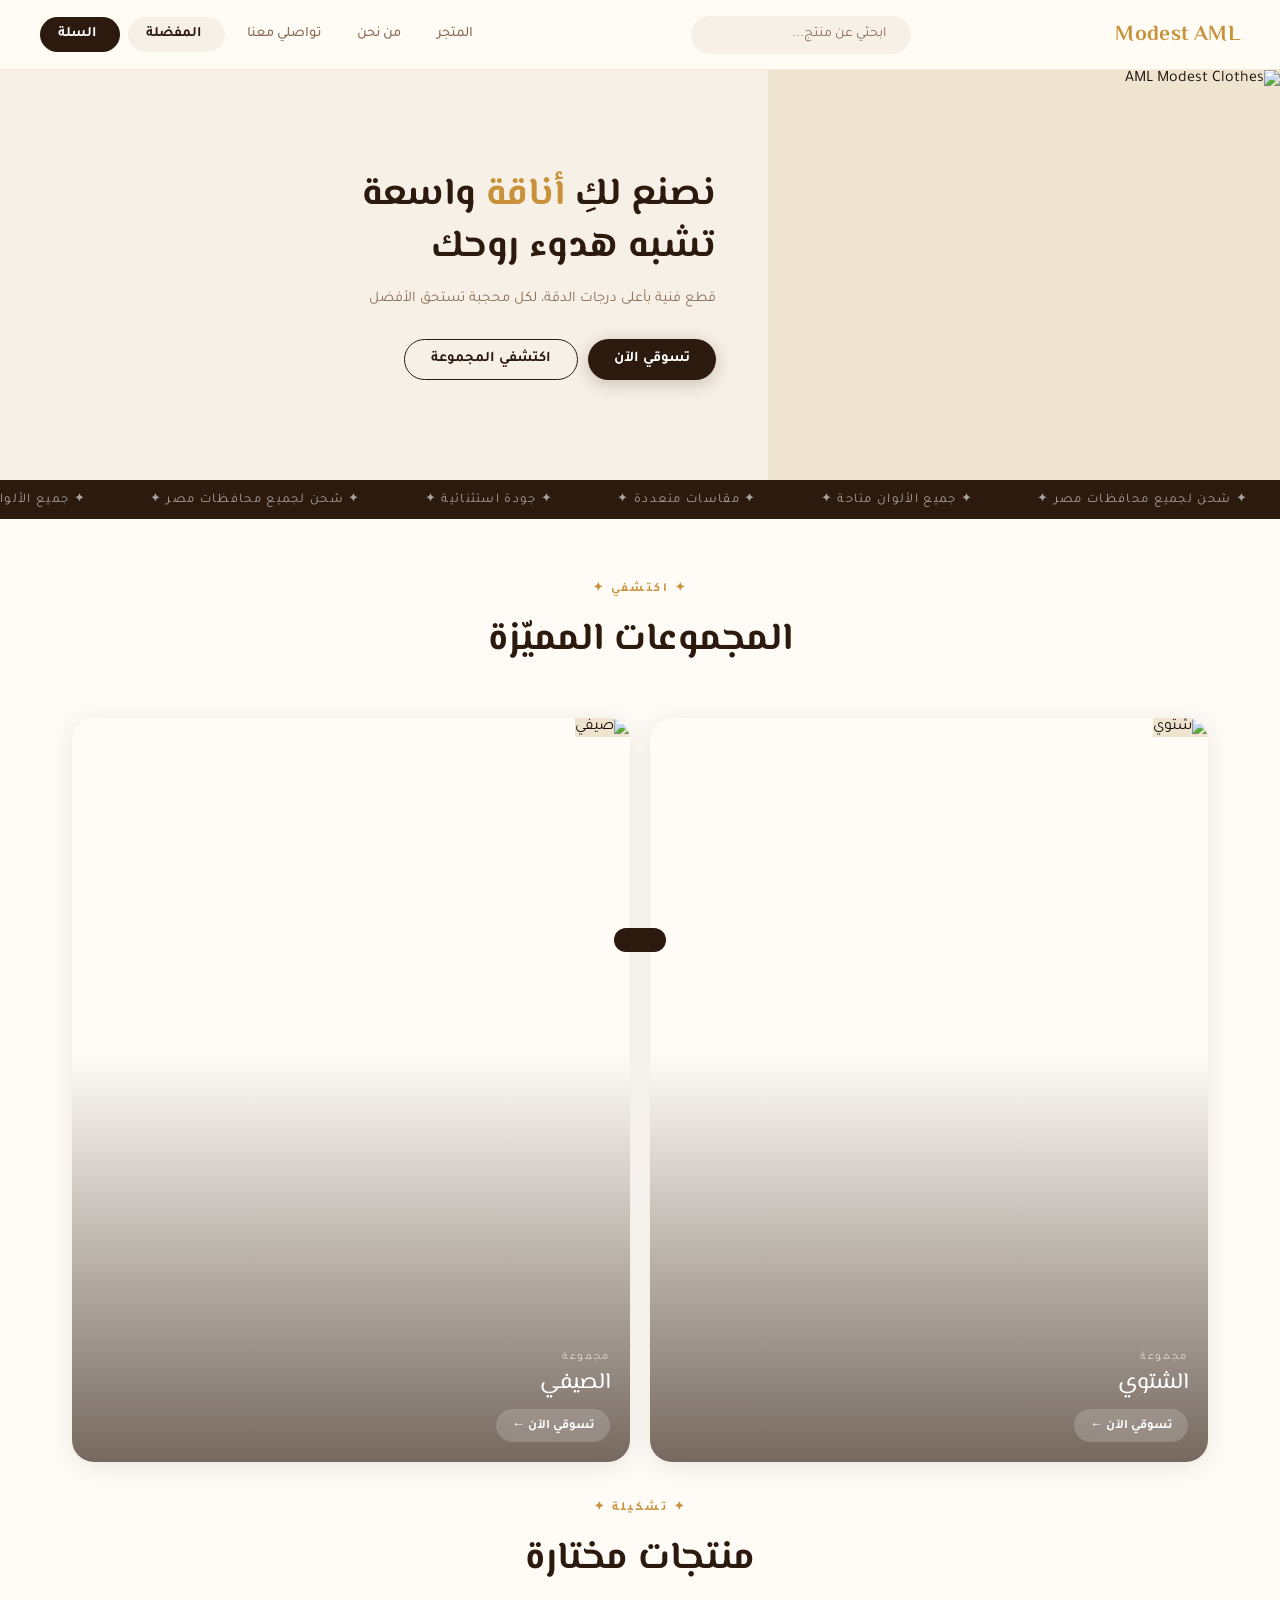
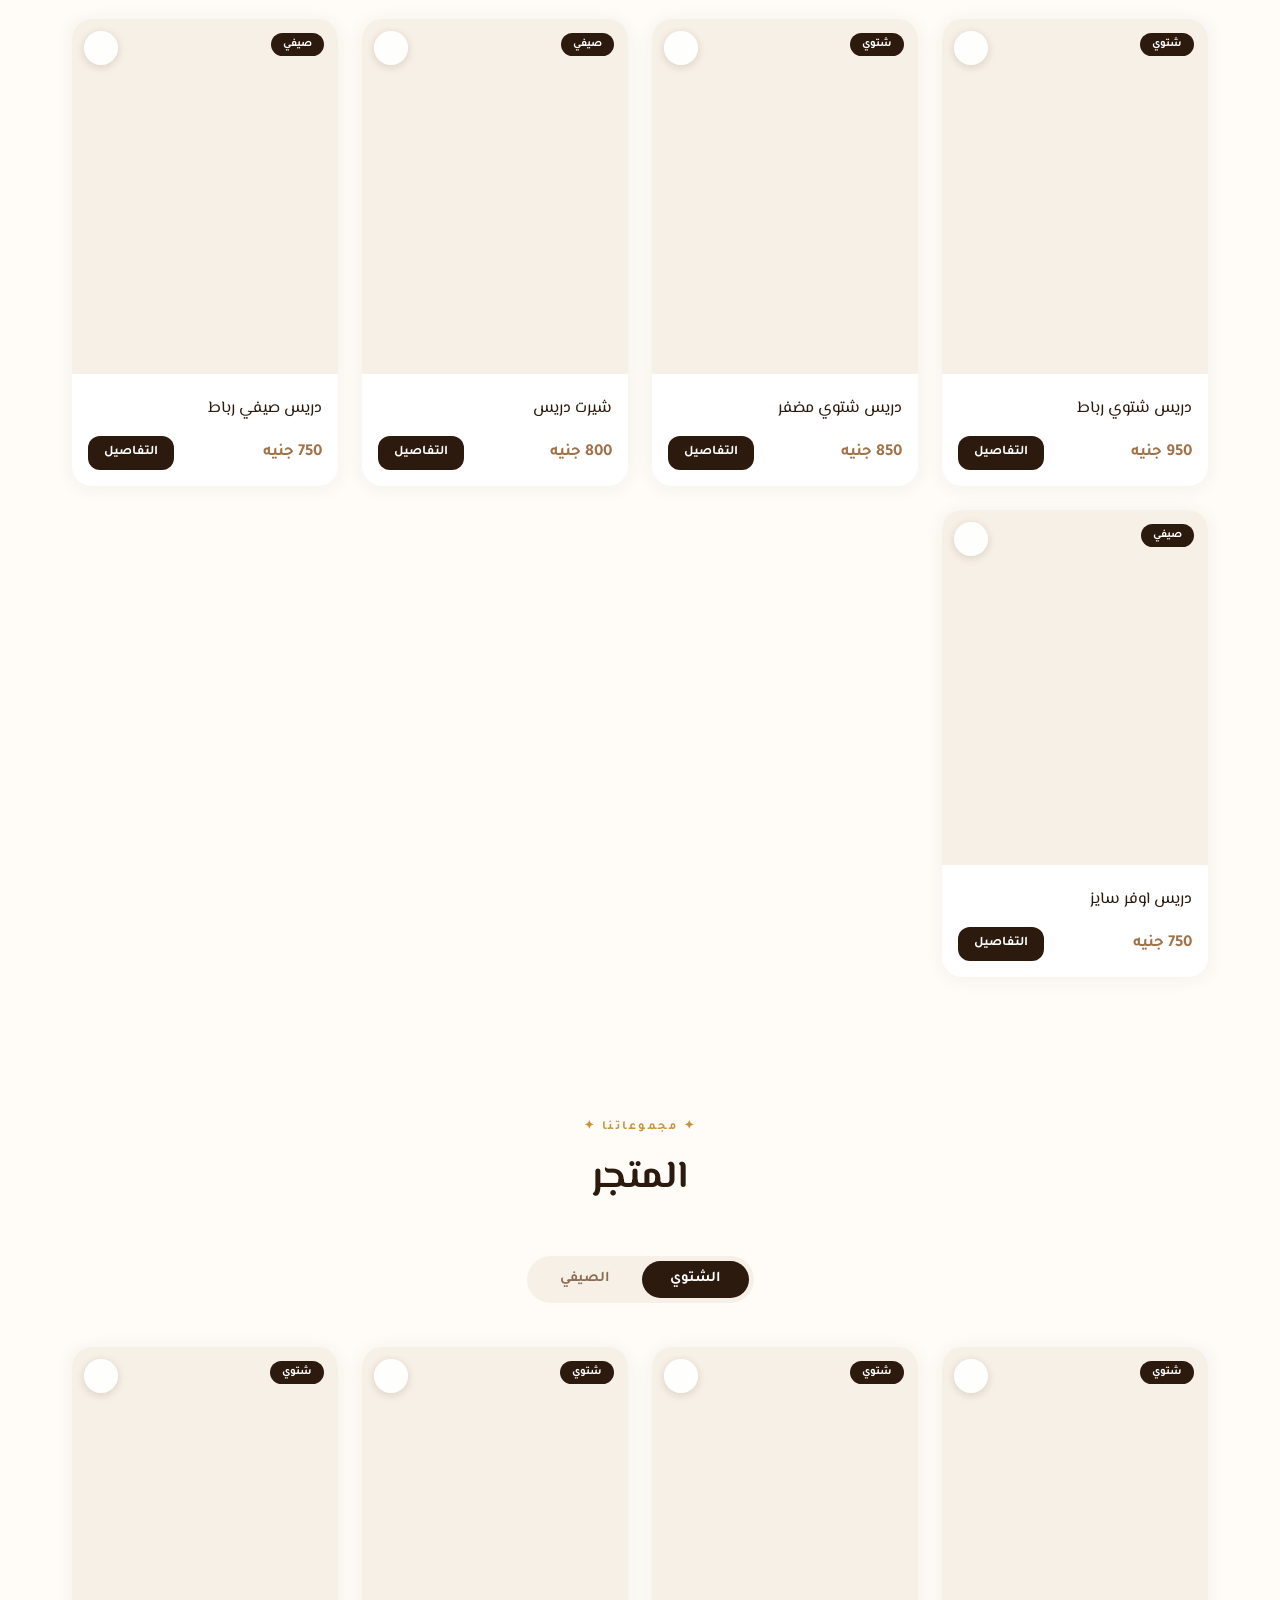
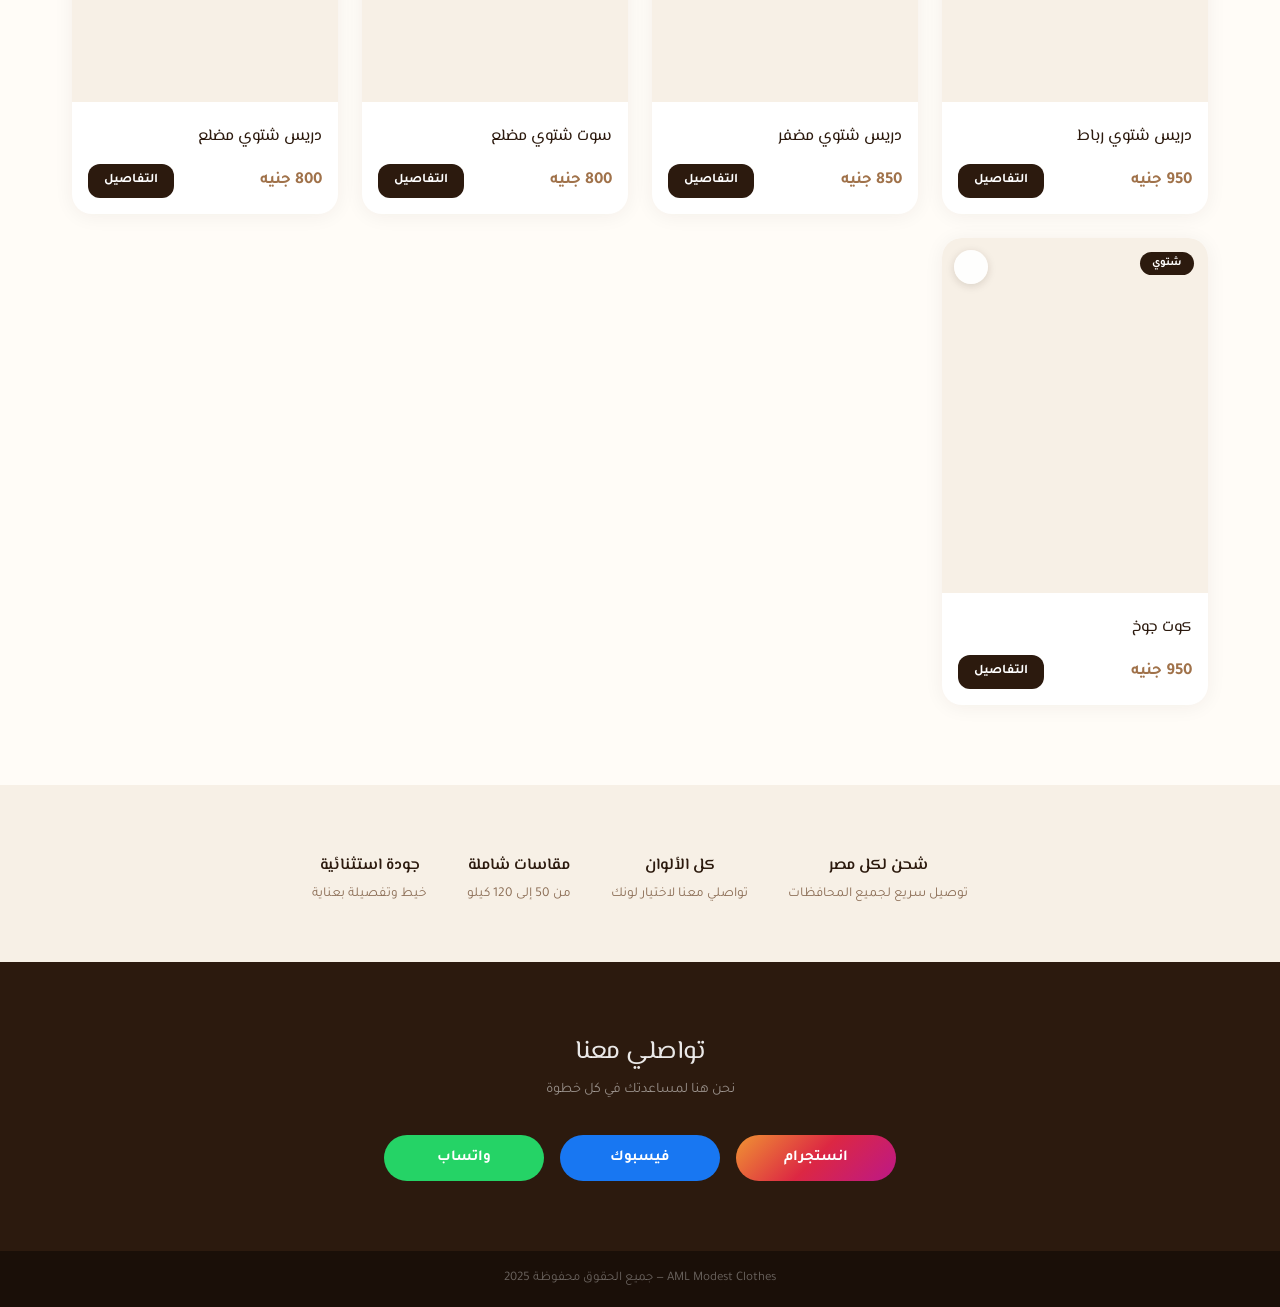
==== commit 83d8f753: "Refactor navigation and mobile menu functionality" ====
--- a/amlmodestclothes (6).html
+++ b/amlmodestclothes (6).html
@@ -34,6 +34,7 @@
   display:flex;align-items:center;gap:10px;text-decoration:none;
 }
 .nav-logo span{color:var(--gold)}
+.nav-logo-text{display:flex;align-items:center;gap:4px}
 .nav-links{display:flex;align-items:center;gap:8px}
 .nav-link{
   background:none;border:none;font-family:'Tajawal',sans-serif;font-size:.9rem;
@@ -85,8 +86,9 @@
   background:var(--gold);color:white;
   width:18px;height:18px;border-radius:50%;
   font-size:.65rem;font-weight:700;
-  display:flex;align-items:center;justify-content:center;
-}
+  display:none;align-items:center;justify-content:center;
+}
+.cart-badge.show{display:flex}
 
 /* SEARCH BAR */
 .nav-search{
@@ -693,16 +695,55 @@
 /* RESPONSIVE */
 @media(max-width:700px){
   /* NAV */
-  nav{padding:0 14px;height:60px}
-  .nav-logo{font-size:1.1rem}
-  .nav-logo img{height:30px}
+  nav{
+    padding:0 10px;height:60px;
+    gap:6px;
+  }
+  .nav-logo{font-size:.95rem;gap:5px;flex-shrink:0}
+  .nav-logo img{height:26px}
+  .nav-logo-text{display:none}
+  .nav-links{
+    display:flex;
+    align-items:center;
+    gap:2px;
+    flex-shrink:0;
+  }
   .nav-links .nav-link:not(.nav-cart):not(.nav-wish){display:none}
-  .nav-search{display:none}
-  .nav-hamburger{display:flex}
-  .nav-wish{padding:7px 10px;font-size:.82rem}
-  .nav-cart{padding:7px 12px;font-size:.82rem}
+  .nav-search{
+    display:flex;
+    flex:1 1 auto;
+    min-width:0;
+    height:34px;
+    padding:0 10px;
+  }
+  .nav-search input{font-size:.8rem}
+  .nav-wish{
+    padding:0;
+    background:none;
+    color:var(--espresso);
+    font-size:1.2rem;
+    width:32px;height:32px;
+    border-radius:50%;
+    flex-shrink:0;
+  }
+  .nav-wish:hover{background:var(--sand)}
+  .nav-cart{
+    padding:0;
+    background:none;
+    color:var(--espresso);
+    font-size:1.2rem;
+    width:32px;height:32px;
+    border-radius:50%;
+    box-shadow:none;
+    flex-shrink:0;
+  }
+  .nav-cart:hover{background:var(--sand)}
   .nav-wish .wish-label{display:none}
   .nav-cart .cart-label{display:none}
+  .nav-hamburger{
+    display:flex;
+    flex-shrink:0;
+  }
   .search-dropdown{top:60px}
 
   /* HERO mobile */
@@ -795,7 +836,7 @@
 <nav id="navbar">
   <a class="nav-logo" onclick="goHome()" style="cursor:pointer">
     <img src="https://drive.google.com/thumbnail?id=1NK3poi7l0jqFSfhk8sig490geYi3ak5J&sz=w60" alt="AML" style="height:36px;width:auto" onerror="this.style.display='none'">
-    AML <span>Modest</span>
+    <span class="nav-logo-text">AML <span>Modest</span></span>
   </a>
   <div class="nav-search">
     <span class="nav-search-icon"><i class="ti ti-search" aria-hidden="true"></i></span>
@@ -813,7 +854,7 @@
       <i class="ti ti-shopping-bag" aria-hidden="true"></i> <span class="cart-label">السلة</span> <span class="cart-badge" id="cartCount">0</span>
     </button>
   </div>
-  <button class="nav-hamburger" id="hamburgerBtn" onclick="toggleMobileMenu()" aria-label="القائمة">
+  <button class="nav-hamburger" id="hamburgerBtn" onclick="toggleMobileMenu(event)" aria-label="القائمة">
     <i class="ti ti-menu-2" aria-hidden="true"></i>
   </button>
 </nav>
@@ -1313,6 +1354,7 @@
   let total=cart.reduce((s,i)=>s+i.price*i.qty,0);
   let count=cart.reduce((s,i)=>s+i.qty,0);
   cnt.textContent=count;
+  cnt.classList.toggle('show', count>0);
   let mcnt=document.getElementById('cartCountMobile');
   if(mcnt)mcnt.textContent=count;
   if(!cart.length){wrap.innerHTML='<p class="cart-empty-msg">السلة فارغة</p>';foot.style.display='none';return;}
@@ -1449,7 +1491,8 @@
 });
 
 /* MOBILE MENU */
-function toggleMobileMenu(){
+function toggleMobileMenu(e){
+  if(e){e.stopPropagation();}
   let m=document.getElementById('mobileMenu');
   let btn=document.getElementById('hamburgerBtn');
   let isOpen=m.classList.toggle('open');
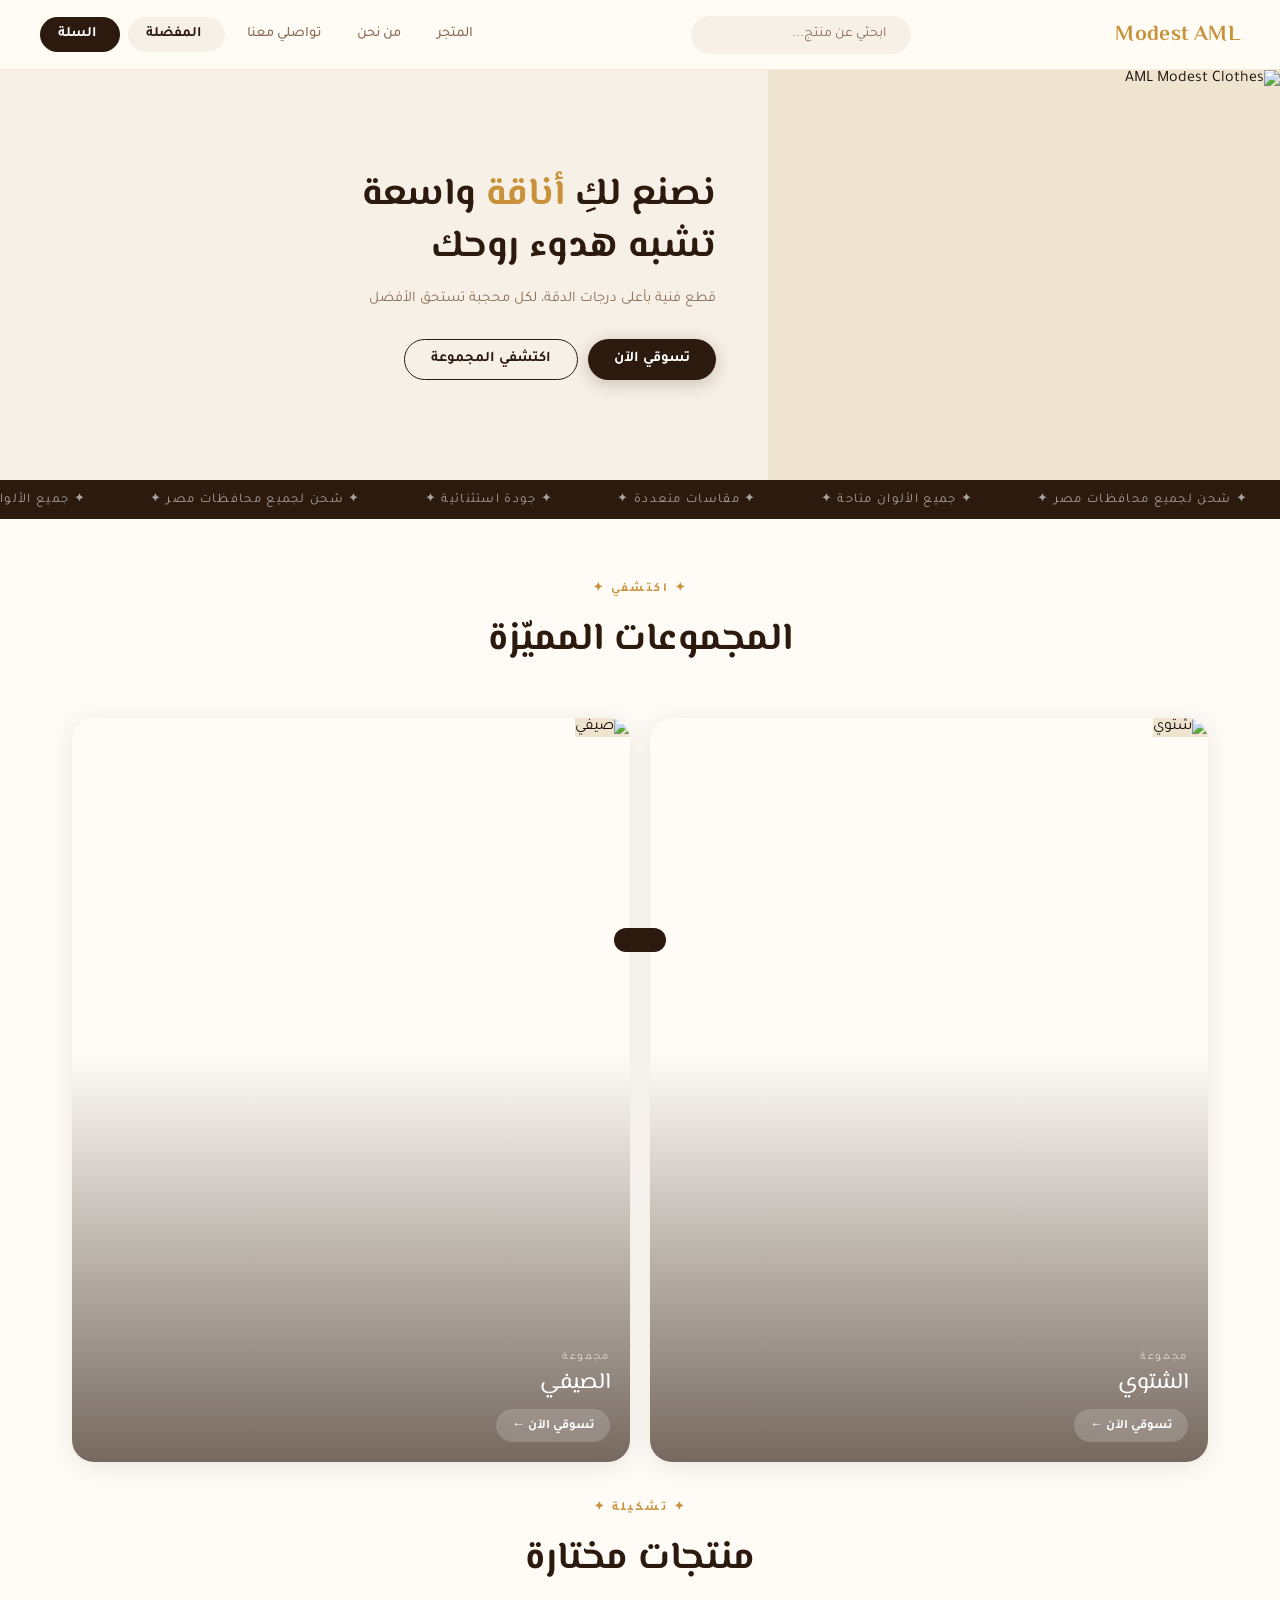
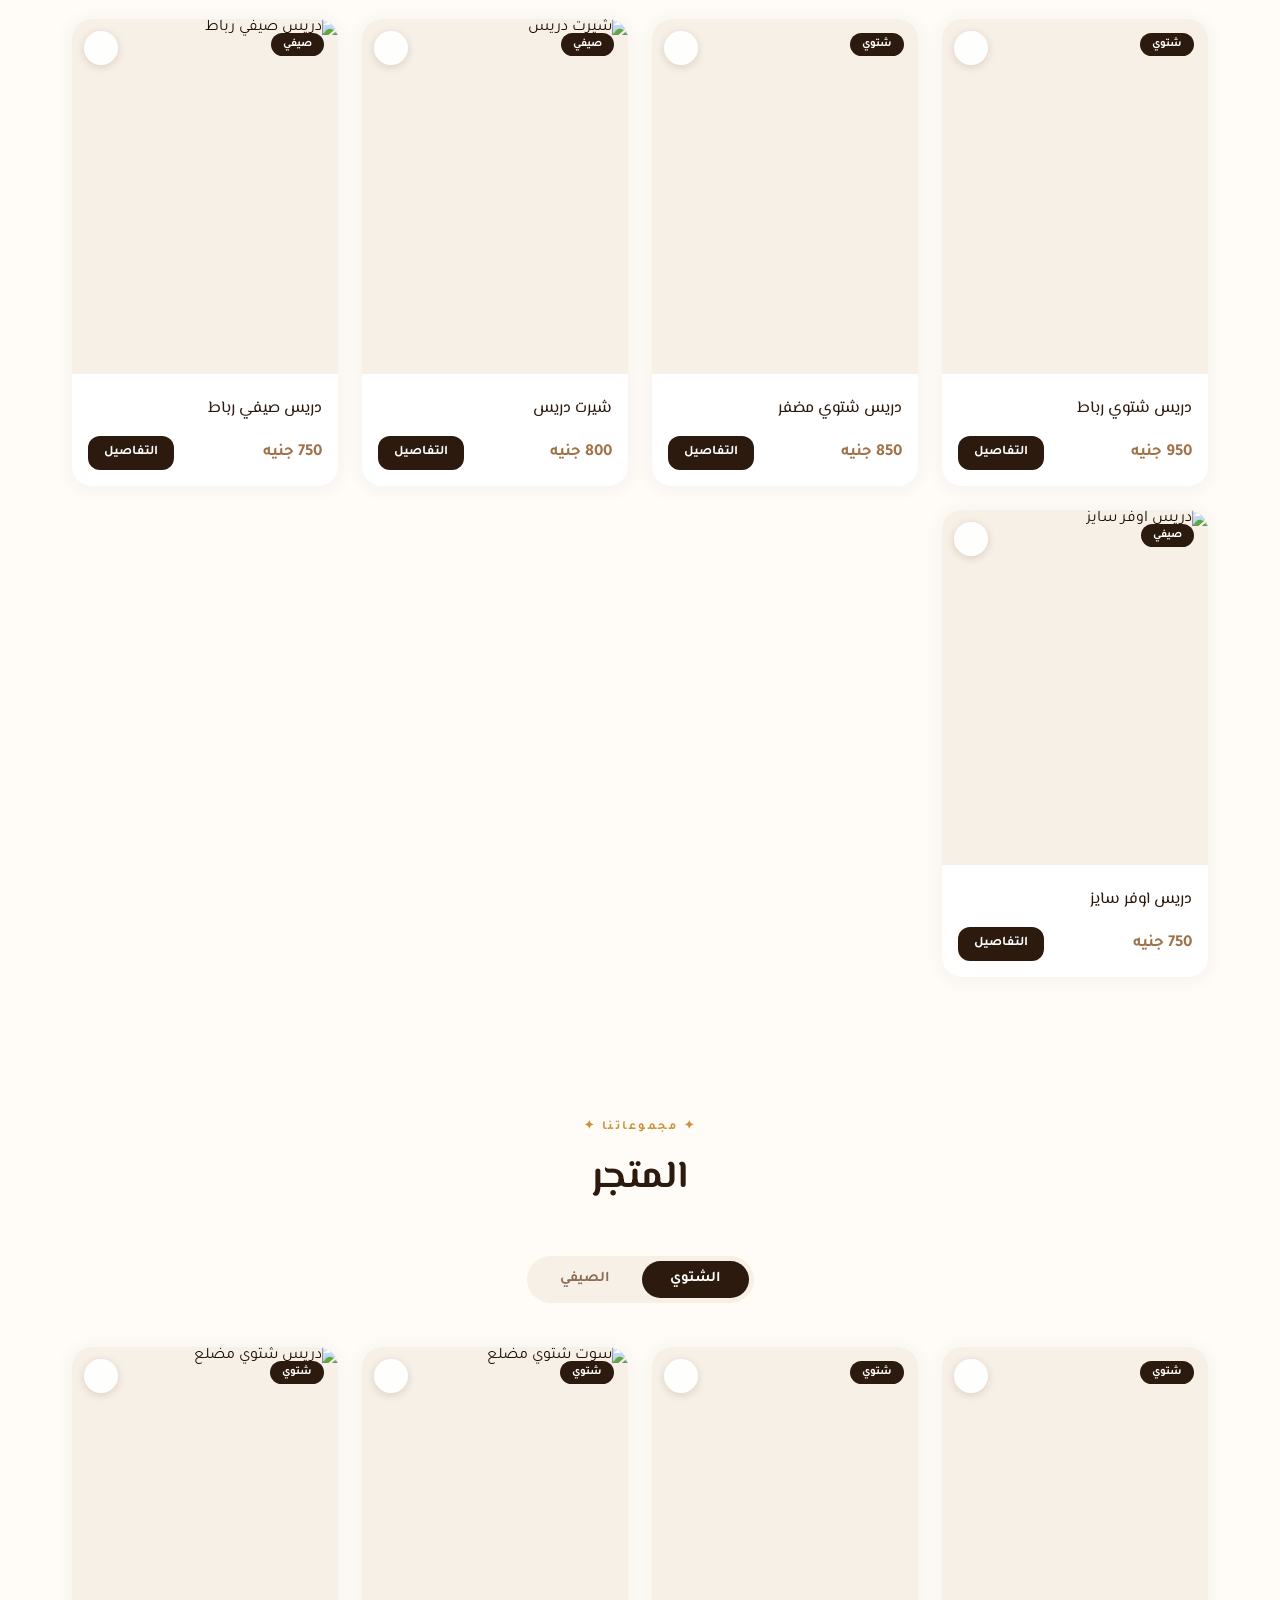
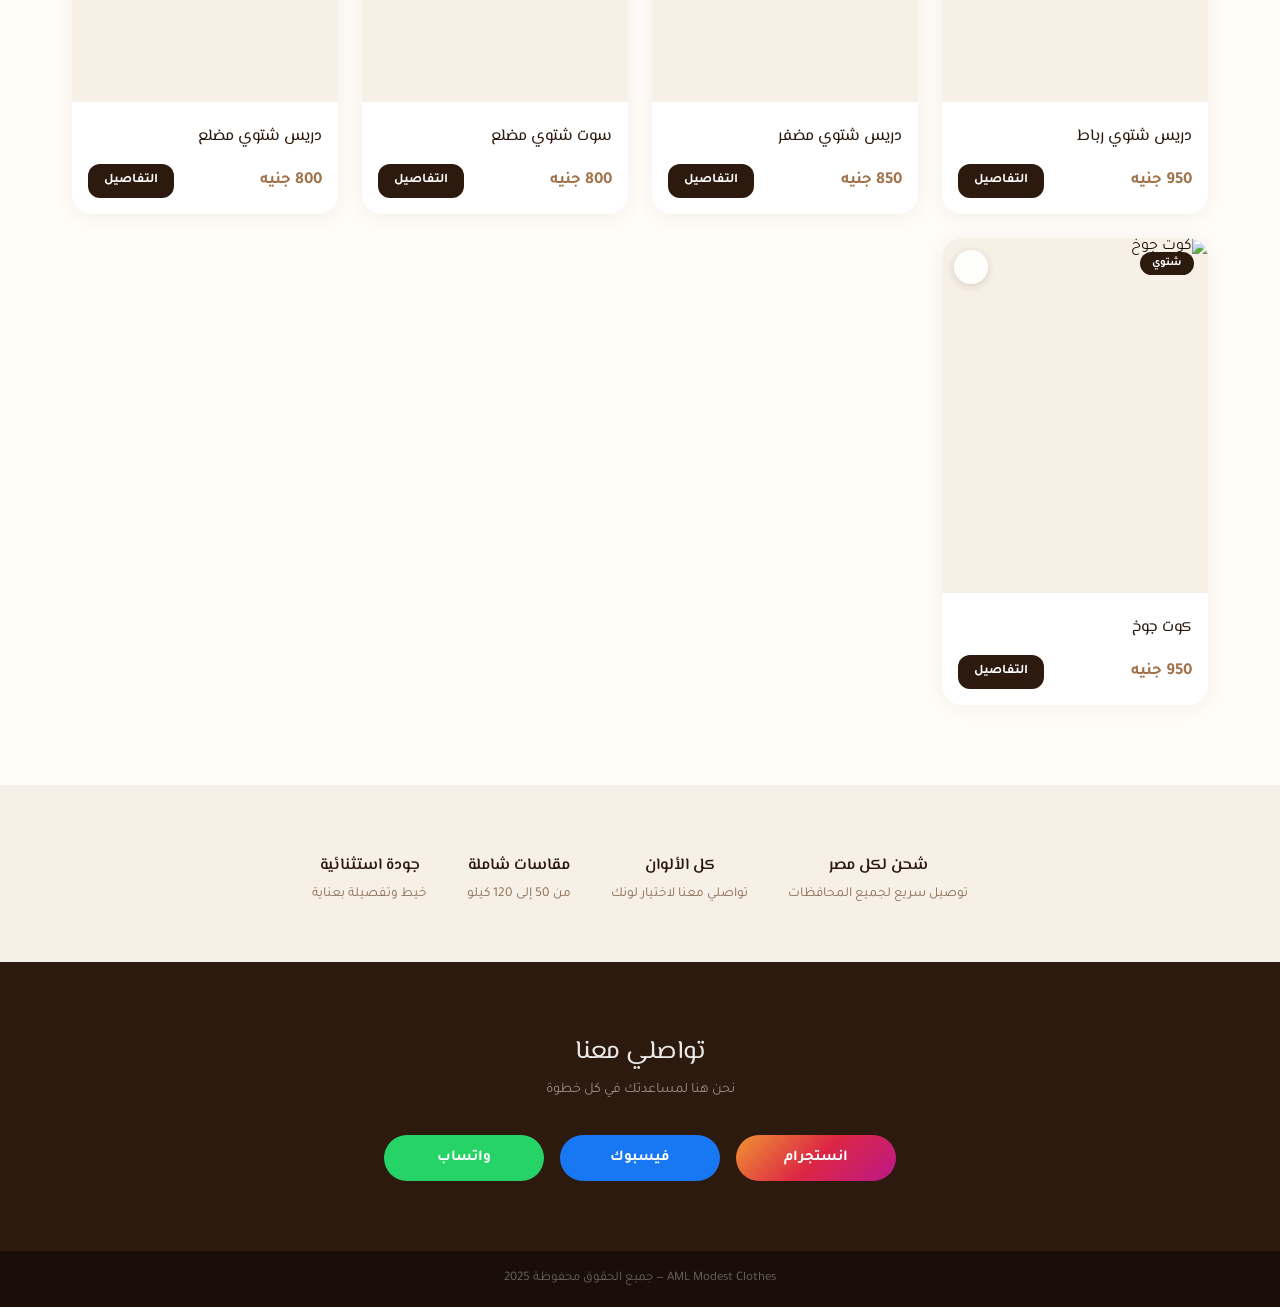
==== commit 94686570: "Add payment method options and update button text" ====
--- a/amlmodestclothes (6).html
+++ b/amlmodestclothes (6).html
@@ -597,6 +597,22 @@
 .platform-btn-label{font-size:1rem;font-weight:700}
 .platform-btn-desc{font-size:.7rem;opacity:.88;font-weight:400}
 
+/* PAYMENT METHOD STEP */
+.pay-option{
+  display:flex;align-items:center;gap:14px;
+  padding:15px 18px;border-radius:16px;margin-bottom:12px;
+  border:2px solid var(--sand2);background:white;
+  cursor:pointer;transition:all .25s;width:100%;text-align:right;
+  font-family:'Tajawal',sans-serif;
+}
+.pay-option:hover{border-color:var(--latte);background:var(--sand)}
+.pay-option.selected{border-color:var(--espresso);background:var(--sand)}
+.pay-option-icon{font-size:1.8rem;flex-shrink:0;width:40px;text-align:center}
+.pay-option-label{font-size:1rem;font-weight:700;color:var(--espresso)}
+.pay-option-desc{font-size:.75rem;color:var(--muted);font-weight:400}
+.pay-err{color:#c0392b;font-size:.8rem;display:none;margin-bottom:10px;text-align:center}
+.pay-err.show{display:block}
+
 /* SUCCESS */
 .success-screen{
   position:fixed;inset:0;background:rgba(44,26,14,.88);
@@ -618,6 +634,24 @@
 
 /* SIZE WARN */
 .size-warn-box{max-width:320px;padding:34px 24px}
+
+/* COPY PAY TOAST */
+.copy-pay-toast{
+  position:fixed;bottom:32px;left:50%;
+  transform:translateX(-50%) translateY(120px);
+  background:var(--espresso);color:white;
+  padding:16px 22px;border-radius:18px;
+  z-index:2100;
+  display:flex;align-items:flex-start;gap:14px;
+  max-width:min(360px,88vw);
+  box-shadow:0 8px 32px rgba(44,26,14,.35);
+  transition:transform .35s cubic-bezier(.4,0,.2,1),opacity .35s;
+  opacity:0;pointer-events:none;
+}
+.copy-pay-toast.show{transform:translateX(-50%) translateY(0);opacity:1;pointer-events:all}
+.copy-pay-icon{font-size:1.6rem;flex-shrink:0;margin-top:2px}
+.copy-pay-title{font-weight:700;font-size:.95rem;margin-bottom:5px;line-height:1.4}
+.copy-pay-sub{font-size:.8rem;color:rgba(255,255,255,.72);line-height:1.5}
 
 /* TOAST */
 .toast{
@@ -1106,11 +1140,45 @@
       </div>
       <div class="field-group"><label class="field-label">العنوان <span class="req">*</span></label><textarea class="field-input field-textarea" id="sh-address" placeholder="الشارع، المنطقة، رقم المبنى..."></textarea><p class="field-err" id="err-address">يرجى كتابة العنوان</p></div>
       <div class="field-group"><label class="field-label">اللون المطلوب <span class="req">*</span></label><input class="field-input" id="sh-color" type="text" placeholder="اسود، بيج، كحلي..."><p class="field-err" id="err-color">يرجى كتابة اللون</p></div>
-      <button class="next-btn" onclick="goStep2()">التالي ← اختاري طريقة الإرسال</button>
+      <button class="next-btn" onclick="goStep2()">التالي ← اختاري طريقة الدفع</button>
       <button class="cancel-btn" onclick="closeCheckout()">إلغاء</button>
     </div>
+    <!-- STEP 2: PAYMENT METHOD -->
+    <div id="step-payment" style="display:none">
+      <button class="back-btn" onclick="goStep1Pay()">← رجوع</button>
+      <p class="modal-title">طريقة الدفع</p>
+      <p class="modal-sub">اختاري طريقة الدفع المناسبة</p>
+
+      <button class="pay-option" id="pay-cod" onclick="selectPay('cod',this)">
+        <div class="pay-option-icon">💵</div>
+        <div>
+          <div class="pay-option-label">الدفع عند الاستلام</div>
+          <div class="pay-option-desc">تدفعي عند وصول الطلب</div>
+        </div>
+      </button>
+
+      <button class="pay-option" id="pay-orange" onclick="selectPay('orange',this);copyPayNum('orange')">
+        <div class="pay-option-icon">🟠</div>
+        <div>
+          <div class="pay-option-label">اورانج كاش</div>
+          <div class="pay-option-desc">اضغطي لنسخ الرقم · 01211523707</div>
+        </div>
+      </button>
+
+      <button class="pay-option" id="pay-instapay" onclick="selectPay('instapay',this);copyPayNum('instapay')">
+        <div class="pay-option-icon">⚡</div>
+        <div>
+          <div class="pay-option-label">انستاباي</div>
+          <div class="pay-option-desc">اضغطي لنسخ الرقم · 01211523707</div>
+        </div>
+      </button>
+
+      <p class="pay-err" id="pay-err">يرجى اختيار طريقة دفع أولاً</p>
+      <button class="next-btn" onclick="goStep3()">التالي ← اختاري طريقة الإرسال</button>
+      <button class="cancel-btn" onclick="closeCheckout()">إلغاء</button>
+    </div>
     <div id="step-platform" style="display:none">
-      <button class="back-btn" onclick="goStep1()">← رجوع</button>
+      <button class="back-btn" onclick="goStep2Pay()">← رجوع</button>
       <p class="modal-title">اختاري طريقة الطلب</p>
       <button class="platform-btn wa" onclick="doCheckout('whatsapp')">
         <img src="https://drive.google.com/thumbnail?id=1J-M5eYusdkO13sSjNn3l_cNwfzSMLOUF&sz=w60" alt="">
@@ -1154,6 +1222,15 @@
       افتحي الرسائل وابعتيلنا الطلب
     </a>
     <button onclick="document.getElementById('successIg').classList.remove('open')" style="background:none;border:none;color:var(--muted);font-family:'Tajawal',sans-serif;font-size:.88rem;cursor:pointer;padding:6px">إغلاق</button>
+  </div>
+</div>
+
+<!-- COPY PAY TOAST -->
+<div class="copy-pay-toast" id="copyPayToast">
+  <div class="copy-pay-icon">✅</div>
+  <div>
+    <div class="copy-pay-title" id="copyPayTitle">تم نسخ الرقم للتحويل عبر انستاباي</div>
+    <div class="copy-pay-sub">بعد إرسال الرسالة لنا برجاء إرسال سكرين شوت بالتحويل</div>
   </div>
 </div>
 
@@ -1384,7 +1461,42 @@
 
 function openCheckout(){if(!cart.length)return;goStep1();document.getElementById('checkoutModal').classList.add('open');}
 function closeCheckout(){document.getElementById('checkoutModal').classList.remove('open');}
-function goStep1(){document.getElementById('step-ship').style.display='block';document.getElementById('step-platform').style.display='none';}
+function goStep1(){
+  document.getElementById('step-ship').style.display='block';
+  document.getElementById('step-payment').style.display='none';
+  document.getElementById('step-platform').style.display='none';
+}
+function goStep1Pay(){
+  document.getElementById('step-ship').style.display='block';
+  document.getElementById('step-payment').style.display='none';
+}
+let selPay='';
+function selectPay(method,btn){
+  selPay=method;
+  document.querySelectorAll('.pay-option').forEach(b=>b.classList.remove('selected'));
+  btn.classList.add('selected');
+  document.getElementById('pay-err').classList.remove('show');
+}
+let copyPayTimer;
+function copyPayNum(method){
+  const PAY_NUM='01211523707';
+  const labels={'orange':'اورانج كاش','instapay':'انستاباي'};
+  let label=labels[method];
+  // copy number
+  if(navigator.clipboard&&navigator.clipboard.writeText){
+    navigator.clipboard.writeText(PAY_NUM).catch(()=>{});
+  } else {
+    let ta=document.createElement('textarea');ta.value=PAY_NUM;ta.style.position='fixed';ta.style.opacity='0';
+    document.body.appendChild(ta);ta.select();try{document.execCommand('copy');}catch(e){}
+    document.body.removeChild(ta);
+  }
+  // show toast
+  let toast=document.getElementById('copyPayToast');
+  document.getElementById('copyPayTitle').textContent='تم نسخ الرقم للتحويل عبر '+label;
+  toast.classList.add('show');
+  clearTimeout(copyPayTimer);
+  copyPayTimer=setTimeout(()=>toast.classList.remove('show'),5000);
+}
 function goStep2(){
   let valid=true;
   let fields=[
@@ -1403,6 +1515,15 @@
   });
   if(!valid)return;
   document.getElementById('step-ship').style.display='none';
+  document.getElementById('step-payment').style.display='block';
+}
+function goStep2Pay(){
+  document.getElementById('step-payment').style.display='block';
+  document.getElementById('step-platform').style.display='none';
+}
+function goStep3(){
+  if(!selPay){document.getElementById('pay-err').classList.add('show');return;}
+  document.getElementById('step-payment').style.display='none';
   document.getElementById('step-platform').style.display='block';
 }
 
@@ -1413,9 +1534,11 @@
   let gov=document.getElementById('sh-gov').value;
   let addr=document.getElementById('sh-address').value.trim();
   let color=document.getElementById('sh-color').value.trim();
+  let payLabels={'cod':'الدفع عند الاستلام','orange':'اورانج كاش','instapay':'انستاباي'};
+  let payText=payLabels[selPay]||selPay;
   let lines=cart.map(i=>'- '+i.name+'\n  المقاس: '+i.size+'\n  الكمية: '+i.qty+' x '+i.price+' = '+i.price*i.qty+' جنيه').join('\n\n');
   let total=cart.reduce((s,i)=>s+i.price*i.qty,0);
-  return'أهلاً AML Modest Clothes\nأريد طلب:\n\n'+lines+'\n\nالإجمالي: '+total+' جنيه\n\n--- بيانات الشحن ---\nالاسم: '+name+'\nموبايل 1: '+p1+(p2?'\nموبايل 2: '+p2:'')+'\nالمحافظة: '+gov+'\nالعنوان: '+addr+'\nاللون: '+color;
+  return'أهلاً AML Modest Clothes\nأريد طلب:\n\n'+lines+'\n\nالإجمالي: '+total+' جنيه\n\n--- بيانات الشحن ---\nالاسم: '+name+'\nموبايل 1: '+p1+(p2?'\nموبايل 2: '+p2:'')+'\nالمحافظة: '+gov+'\nالعنوان: '+addr+'\nاللون: '+color+'\nطريقة الدفع: '+payText;
 }
 
 function doCheckout(platform){
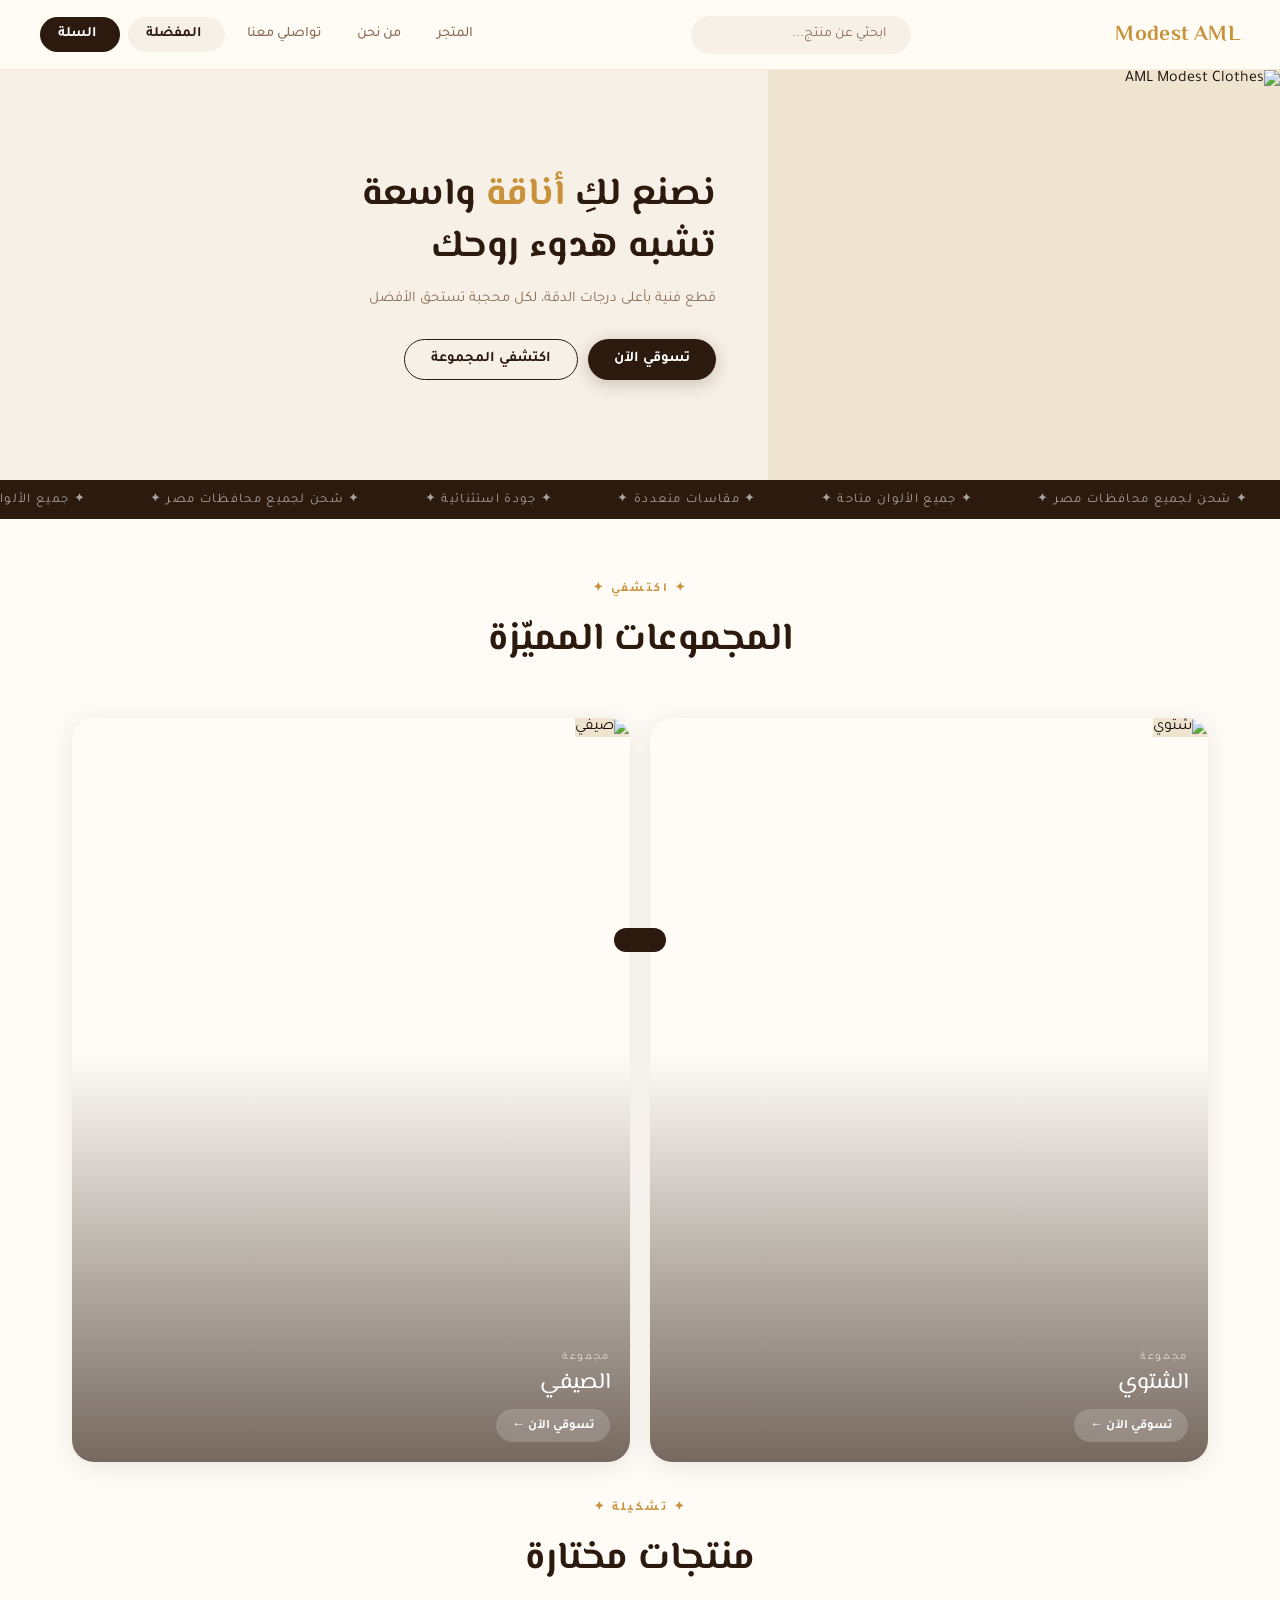
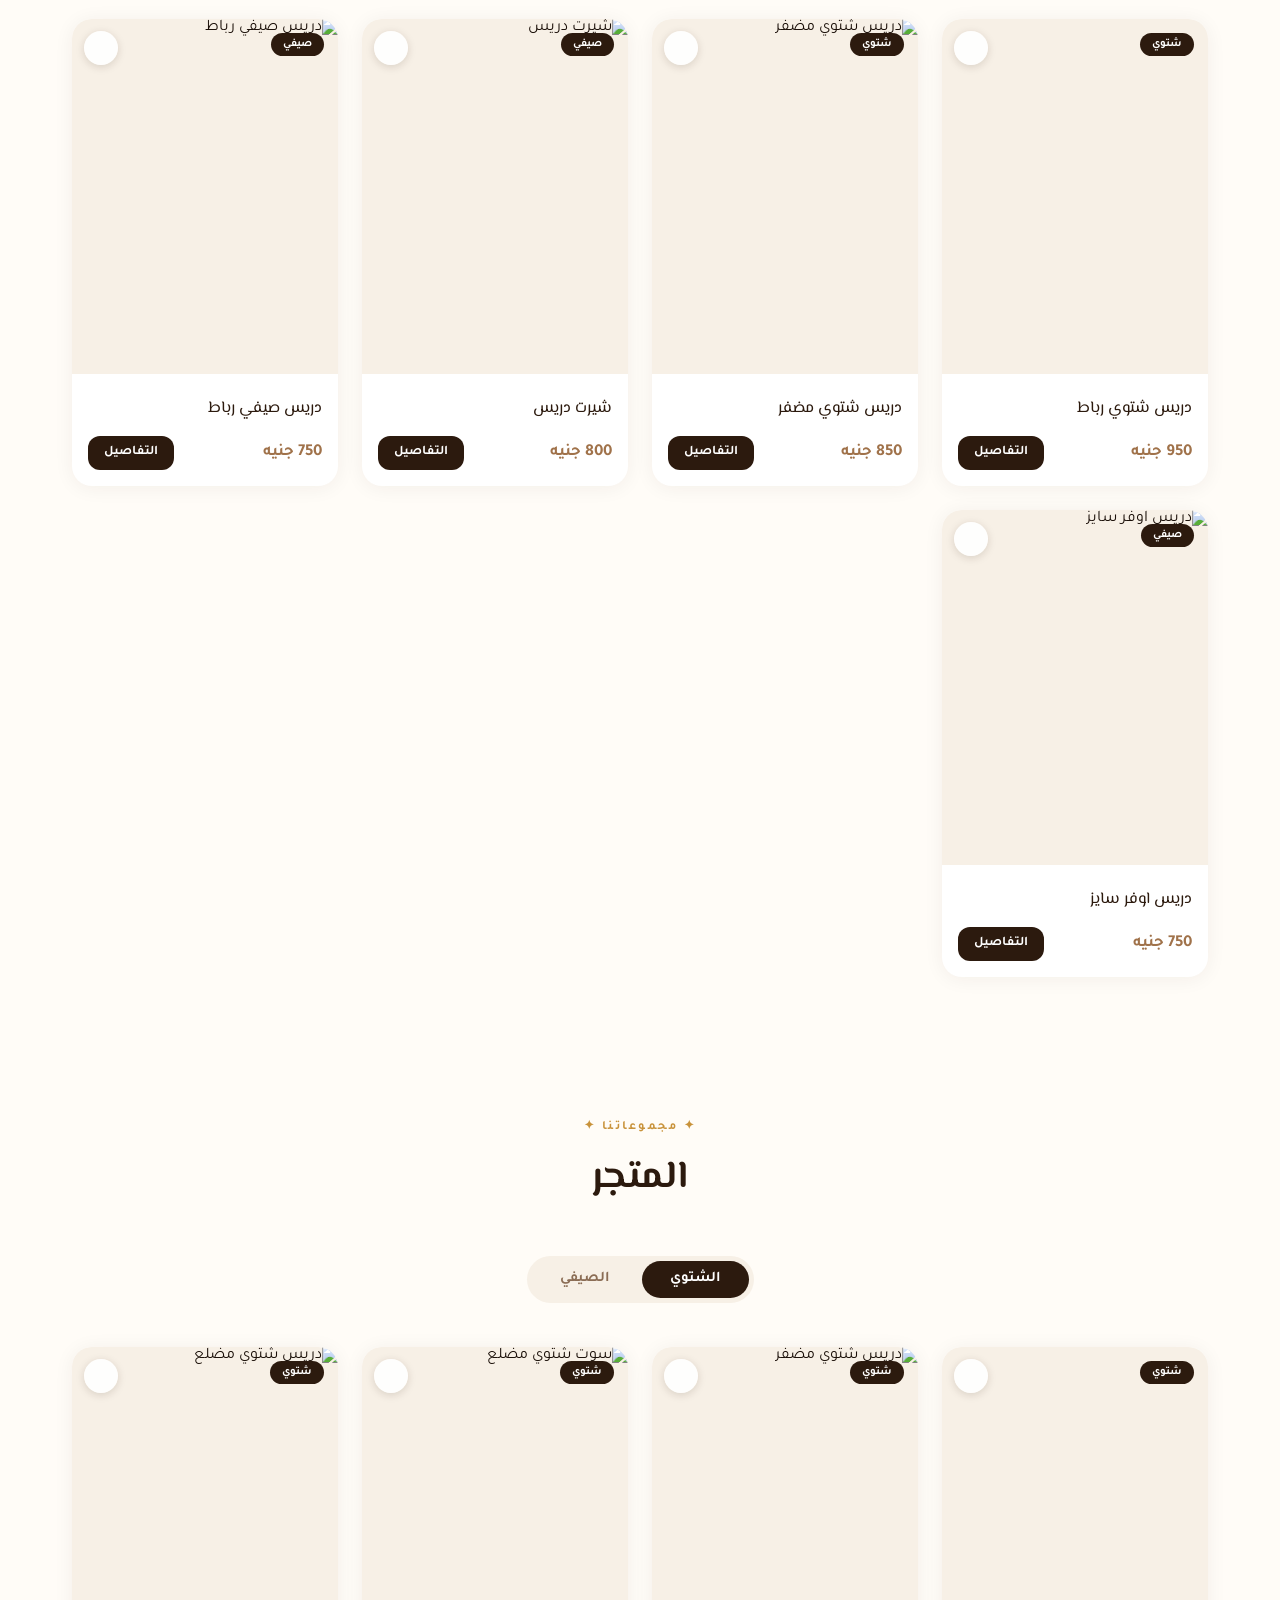
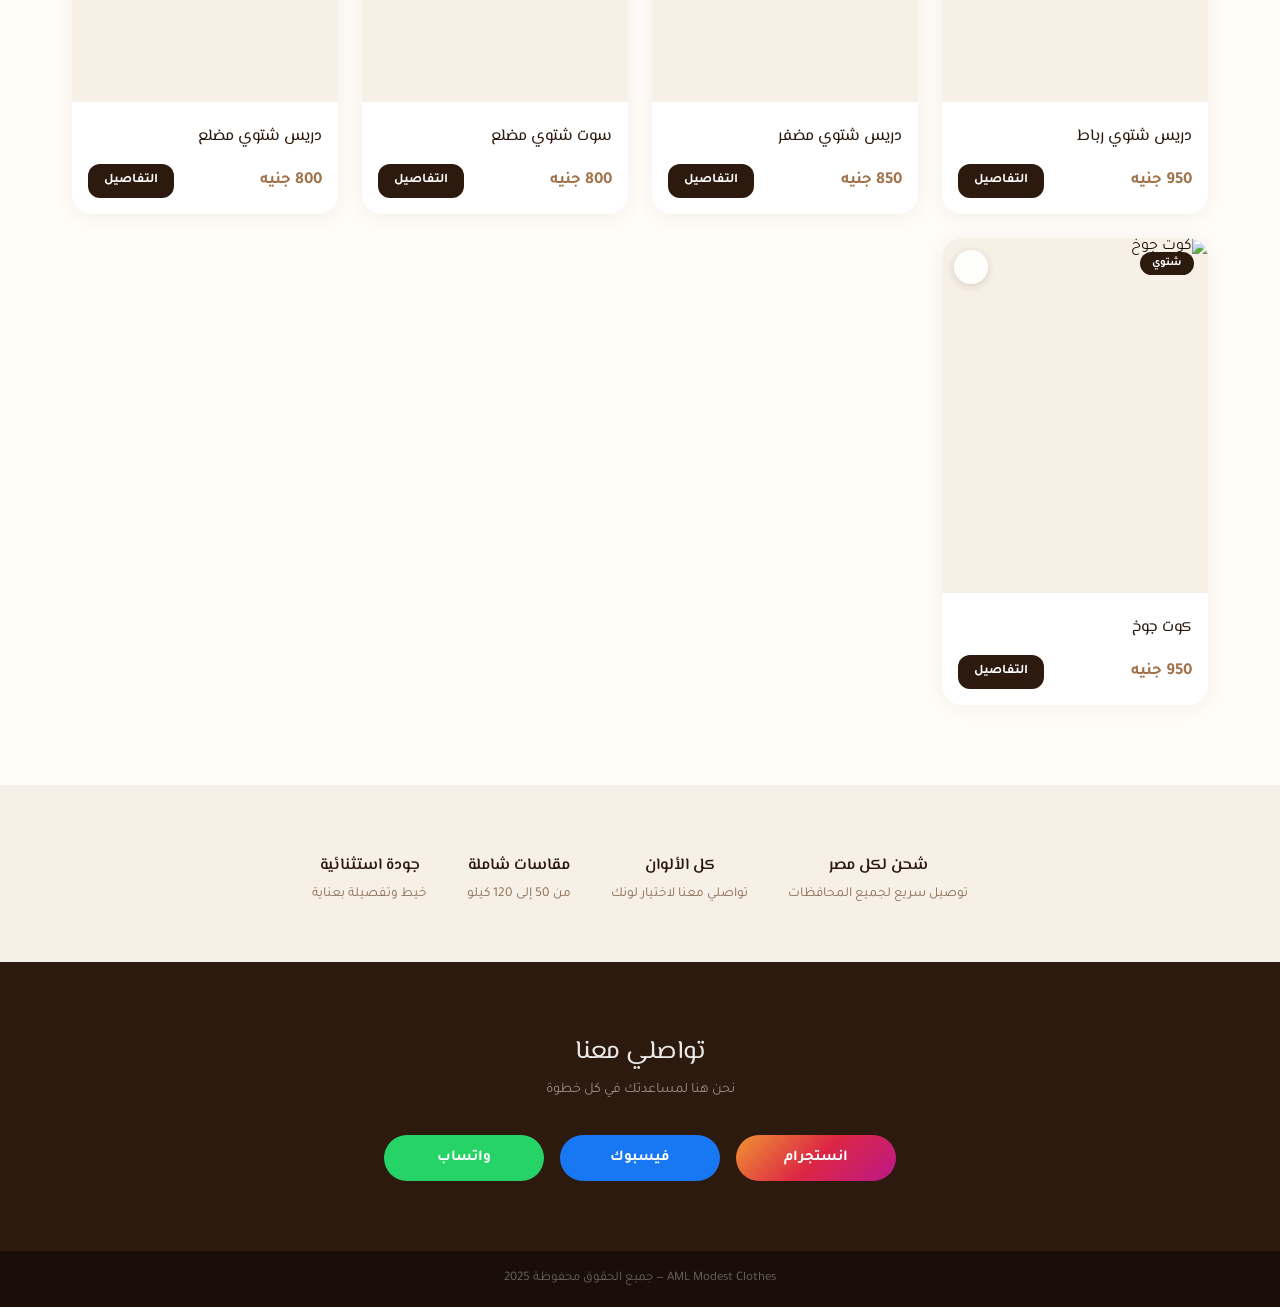
==== commit 82f5e5c0: "Update payment method UI and logic Refactor payment method step and update button labels." ====
--- a/amlmodestclothes (6).html
+++ b/amlmodestclothes (6).html
@@ -597,21 +597,41 @@
 .platform-btn-label{font-size:1rem;font-weight:700}
 .platform-btn-desc{font-size:.7rem;opacity:.88;font-weight:400}
 
-/* PAYMENT METHOD STEP */
-.pay-option{
-  display:flex;align-items:center;gap:14px;
-  padding:15px 18px;border-radius:16px;margin-bottom:12px;
-  border:2px solid var(--sand2);background:white;
-  cursor:pointer;transition:all .25s;width:100%;text-align:right;
-  font-family:'Tajawal',sans-serif;
-}
-.pay-option:hover{border-color:var(--latte);background:var(--sand)}
-.pay-option.selected{border-color:var(--espresso);background:var(--sand)}
-.pay-option-icon{font-size:1.8rem;flex-shrink:0;width:40px;text-align:center}
-.pay-option-label{font-size:1rem;font-weight:700;color:var(--espresso)}
-.pay-option-desc{font-size:.75rem;color:var(--muted);font-weight:400}
-.pay-err{color:#c0392b;font-size:.8rem;display:none;margin-bottom:10px;text-align:center}
-.pay-err.show{display:block}
+/* PAYMENT INFO BOX */
+.pay-info-box{
+  margin-top:18px;
+  background:var(--sand);
+  border-radius:16px;
+  padding:18px 16px;
+  text-align:center;
+  border:1px solid var(--sand2);
+}
+.pay-info-title{
+  font-family:'El Messiri',sans-serif;
+  font-size:1rem;color:var(--espresso);
+  font-weight:600;margin-bottom:14px;
+}
+.pay-methods{
+  display:flex;justify-content:center;gap:24px;
+  margin-bottom:14px;flex-wrap:wrap;
+}
+.pay-method-item{
+  display:flex;flex-direction:column;align-items:center;gap:8px;
+}
+.pay-method-item img{
+  height:48px;width:auto;max-width:110px;
+  object-fit:contain;border-radius:10px;
+}
+.pay-method-item span{
+  font-size:.78rem;color:var(--muted);font-weight:500;
+}
+.pay-info-num{
+  font-size:.88rem;color:var(--muted);line-height:1.8;
+}
+.pay-info-num strong{
+  display:block;font-size:1.1rem;
+  color:var(--espresso);letter-spacing:.05em;margin-top:2px;
+}
 
 /* SUCCESS */
 .success-screen{
@@ -1140,45 +1160,27 @@
       </div>
       <div class="field-group"><label class="field-label">العنوان <span class="req">*</span></label><textarea class="field-input field-textarea" id="sh-address" placeholder="الشارع، المنطقة، رقم المبنى..."></textarea><p class="field-err" id="err-address">يرجى كتابة العنوان</p></div>
       <div class="field-group"><label class="field-label">اللون المطلوب <span class="req">*</span></label><input class="field-input" id="sh-color" type="text" placeholder="اسود، بيج، كحلي..."><p class="field-err" id="err-color">يرجى كتابة اللون</p></div>
-      <button class="next-btn" onclick="goStep2()">التالي ← اختاري طريقة الدفع</button>
+      <button class="next-btn" onclick="goStep2()">التالي ← اختاري طريقة الإرسال</button>
       <button class="cancel-btn" onclick="closeCheckout()">إلغاء</button>
-    </div>
-    <!-- STEP 2: PAYMENT METHOD -->
-    <div id="step-payment" style="display:none">
-      <button class="back-btn" onclick="goStep1Pay()">← رجوع</button>
-      <p class="modal-title">طريقة الدفع</p>
-      <p class="modal-sub">اختاري طريقة الدفع المناسبة</p>
-
-      <button class="pay-option" id="pay-cod" onclick="selectPay('cod',this)">
-        <div class="pay-option-icon">💵</div>
-        <div>
-          <div class="pay-option-label">الدفع عند الاستلام</div>
-          <div class="pay-option-desc">تدفعي عند وصول الطلب</div>
+
+      <!-- PAYMENT INFO — shown at bottom of shipping form -->
+      <div class="pay-info-box">
+        <p class="pay-info-title">متاح الدفع عبر</p>
+        <div class="pay-methods">
+          <div class="pay-method-item">
+            <img src="https://drive.google.com/thumbnail?id=1MZJ3dfE2Z4m4uGYLihmb1qbE0WgOtXPA&sz=w200" alt="انستا باي" onerror="this.style.display='none'">
+            <span>انستا باي</span>
+          </div>
+          <div class="pay-method-item">
+            <img src="https://drive.google.com/thumbnail?id=1pt9FyWnqEjXlwRPl7-HC_JtOJgyfKeeU&sz=w200" alt="اورانج كاش" onerror="this.style.display='none'">
+            <span>اورانج كاش</span>
+          </div>
         </div>
-      </button>
-
-      <button class="pay-option" id="pay-orange" onclick="selectPay('orange',this);copyPayNum('orange')">
-        <div class="pay-option-icon">🟠</div>
-        <div>
-          <div class="pay-option-label">اورانج كاش</div>
-          <div class="pay-option-desc">اضغطي لنسخ الرقم · 01211523707</div>
-        </div>
-      </button>
-
-      <button class="pay-option" id="pay-instapay" onclick="selectPay('instapay',this);copyPayNum('instapay')">
-        <div class="pay-option-icon">⚡</div>
-        <div>
-          <div class="pay-option-label">انستاباي</div>
-          <div class="pay-option-desc">اضغطي لنسخ الرقم · 01211523707</div>
-        </div>
-      </button>
-
-      <p class="pay-err" id="pay-err">يرجى اختيار طريقة دفع أولاً</p>
-      <button class="next-btn" onclick="goStep3()">التالي ← اختاري طريقة الإرسال</button>
-      <button class="cancel-btn" onclick="closeCheckout()">إلغاء</button>
+        <p class="pay-info-num">باستخدام رقم الهاتف الآتي<br><strong>01211523707</strong></p>
+      </div>
     </div>
     <div id="step-platform" style="display:none">
-      <button class="back-btn" onclick="goStep2Pay()">← رجوع</button>
+      <button class="back-btn" onclick="goStep1()">← رجوع</button>
       <p class="modal-title">اختاري طريقة الطلب</p>
       <button class="platform-btn wa" onclick="doCheckout('whatsapp')">
         <img src="https://drive.google.com/thumbnail?id=1J-M5eYusdkO13sSjNn3l_cNwfzSMLOUF&sz=w60" alt="">
@@ -1463,39 +1465,7 @@
 function closeCheckout(){document.getElementById('checkoutModal').classList.remove('open');}
 function goStep1(){
   document.getElementById('step-ship').style.display='block';
-  document.getElementById('step-payment').style.display='none';
   document.getElementById('step-platform').style.display='none';
-}
-function goStep1Pay(){
-  document.getElementById('step-ship').style.display='block';
-  document.getElementById('step-payment').style.display='none';
-}
-let selPay='';
-function selectPay(method,btn){
-  selPay=method;
-  document.querySelectorAll('.pay-option').forEach(b=>b.classList.remove('selected'));
-  btn.classList.add('selected');
-  document.getElementById('pay-err').classList.remove('show');
-}
-let copyPayTimer;
-function copyPayNum(method){
-  const PAY_NUM='01211523707';
-  const labels={'orange':'اورانج كاش','instapay':'انستاباي'};
-  let label=labels[method];
-  // copy number
-  if(navigator.clipboard&&navigator.clipboard.writeText){
-    navigator.clipboard.writeText(PAY_NUM).catch(()=>{});
-  } else {
-    let ta=document.createElement('textarea');ta.value=PAY_NUM;ta.style.position='fixed';ta.style.opacity='0';
-    document.body.appendChild(ta);ta.select();try{document.execCommand('copy');}catch(e){}
-    document.body.removeChild(ta);
-  }
-  // show toast
-  let toast=document.getElementById('copyPayToast');
-  document.getElementById('copyPayTitle').textContent='تم نسخ الرقم للتحويل عبر '+label;
-  toast.classList.add('show');
-  clearTimeout(copyPayTimer);
-  copyPayTimer=setTimeout(()=>toast.classList.remove('show'),5000);
 }
 function goStep2(){
   let valid=true;
@@ -1515,15 +1485,6 @@
   });
   if(!valid)return;
   document.getElementById('step-ship').style.display='none';
-  document.getElementById('step-payment').style.display='block';
-}
-function goStep2Pay(){
-  document.getElementById('step-payment').style.display='block';
-  document.getElementById('step-platform').style.display='none';
-}
-function goStep3(){
-  if(!selPay){document.getElementById('pay-err').classList.add('show');return;}
-  document.getElementById('step-payment').style.display='none';
   document.getElementById('step-platform').style.display='block';
 }
 
@@ -1538,7 +1499,7 @@
   let payText=payLabels[selPay]||selPay;
   let lines=cart.map(i=>'- '+i.name+'\n  المقاس: '+i.size+'\n  الكمية: '+i.qty+' x '+i.price+' = '+i.price*i.qty+' جنيه').join('\n\n');
   let total=cart.reduce((s,i)=>s+i.price*i.qty,0);
-  return'أهلاً AML Modest Clothes\nأريد طلب:\n\n'+lines+'\n\nالإجمالي: '+total+' جنيه\n\n--- بيانات الشحن ---\nالاسم: '+name+'\nموبايل 1: '+p1+(p2?'\nموبايل 2: '+p2:'')+'\nالمحافظة: '+gov+'\nالعنوان: '+addr+'\nاللون: '+color+'\nطريقة الدفع: '+payText;
+  return'أهلاً AML Modest Clothes\nأريد طلب:\n\n'+lines+'\n\nالإجمالي: '+total+' جنيه\n\n--- بيانات الشحن ---\nالاسم: '+name+'\nموبايل 1: '+p1+(p2?'\nموبايل 2: '+p2:'')+'\nالمحافظة: '+gov+'\nالعنوان: '+addr+'\nاللون: '+color;
 }
 
 function doCheckout(platform){
